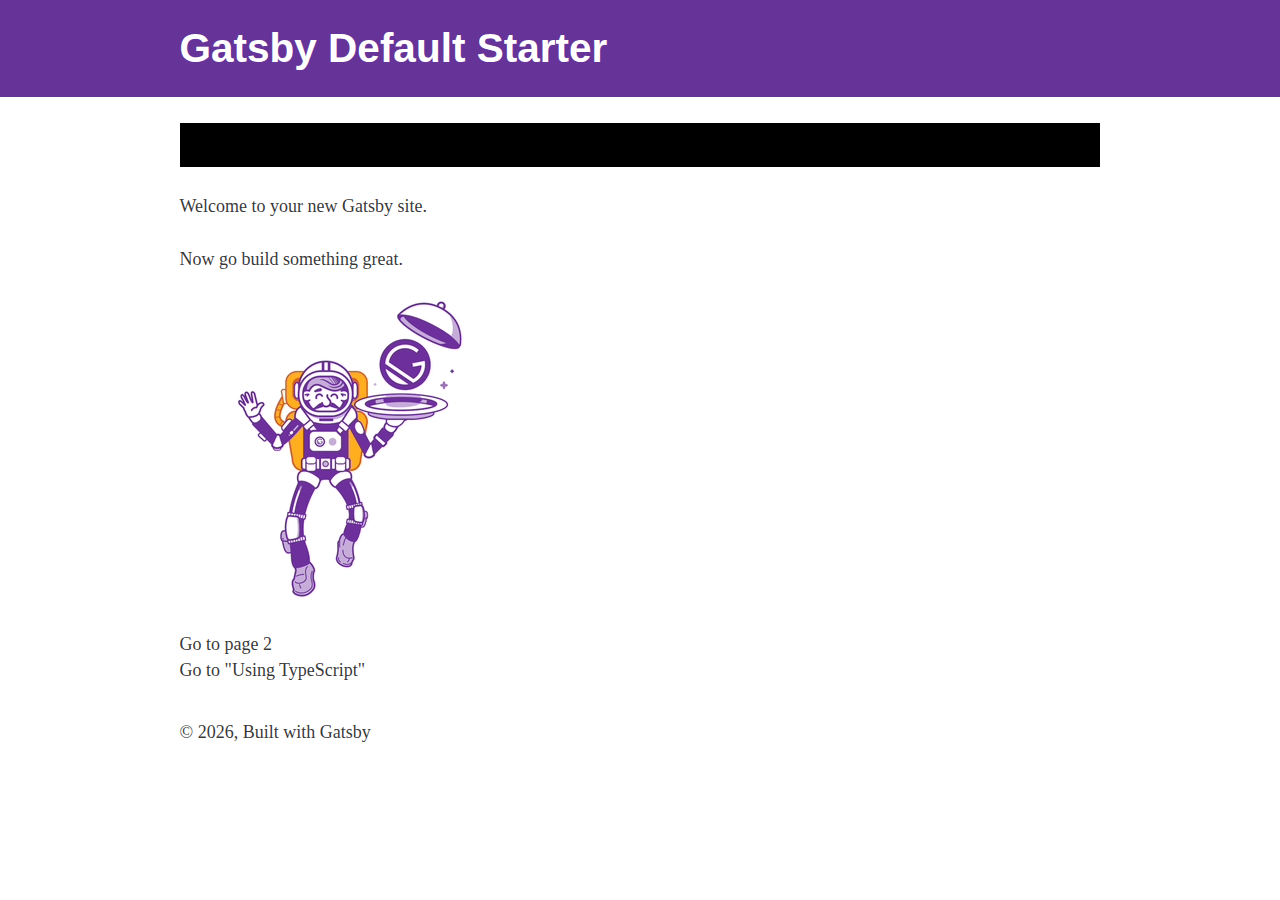
==== index.html @ efe51e48 "Updates" ====
<!DOCTYPE html><html lang="en"><head><meta charSet="utf-8"/><meta http-equiv="x-ua-compatible" content="ie=edge"/><meta name="viewport" content="width=device-width, initial-scale=1, shrink-to-fit=no"/><style data-href="/styles.e6796547de658b1536d5.css" id="gatsby-global-css">/*! tailwindcss v2.1.2 | MIT License | https://tailwindcss.com */

/*! modern-normalize v1.1.0 | MIT License | https://github.com/sindresorhus/modern-normalize */html{line-height:1.15;-moz-tab-size:4;-o-tab-size:4;tab-size:4}body{font-family:system-ui,-apple-system,Segoe UI,Roboto,Helvetica,Arial,sans-serif,Apple Color Emoji,Segoe UI Emoji}hr{color:inherit;height:0}abbr[title]{-webkit-text-decoration:underline dotted;text-decoration:underline dotted}code,kbd,pre,samp{font-family:ui-monospace,SFMono-Regular,Consolas,Liberation Mono,Menlo,monospace}table{border-color:inherit;text-indent:0}button,input,optgroup,select,textarea{font-family:inherit;font-size:100%;line-height:1.15}[type=button],button{-webkit-appearance:button}summary{display:list-item}blockquote,dd,dl,figure,h1,h2,h3,h4,h5,h6,hr,p,pre{margin:0}button{background-color:transparent;background-image:none}button:focus{outline:1px dotted;outline:5px auto -webkit-focus-ring-color}fieldset,ol,ul{margin:0}ol,ul{list-style:none;padding:0}html{font-family:ui-sans-serif,system-ui,-apple-system,BlinkMacSystemFont,Segoe UI,Roboto,Helvetica Neue,Arial,Noto Sans,sans-serif,Apple Color Emoji,Segoe UI Emoji,Segoe UI Symbol,Noto Color Emoji;line-height:1.5}body{font-family:inherit;line-height:inherit}*,:after,:before{border:0 solid #e5e7eb;box-sizing:border-box}hr{border-top-width:1px}img{border-style:solid}textarea{resize:vertical}input::-moz-placeholder,textarea::-moz-placeholder{color:#9ca3af;opacity:1}input:-ms-input-placeholder,textarea:-ms-input-placeholder{color:#9ca3af;opacity:1}input::placeholder,textarea::placeholder{color:#9ca3af;opacity:1}button{cursor:pointer}h1,h2,h3,h4,h5,h6{font-size:inherit;font-weight:inherit}a{color:inherit;text-decoration:inherit}button,input,optgroup,select,textarea{color:inherit;line-height:inherit;padding:0}code,kbd,pre,samp{font-family:ui-monospace,SFMono-Regular,Menlo,Monaco,Consolas,Liberation Mono,Courier New,monospace}audio,canvas,embed,iframe,img,object,svg,video{display:block;vertical-align:middle}img,video{height:auto;max-width:100%}.bg-black{--tw-bg-opacity:1;background-color:rgba(0,0,0,var(--tw-bg-opacity))}.table{display:table}*{--tw-shadow:0 0 transparent;--tw-ring-inset:var(--tw-empty,/*!*/ /*!*/);--tw-ring-offset-width:0px;--tw-ring-offset-color:#fff;--tw-ring-color:rgba(59,130,246,0.5);--tw-ring-offset-shadow:0 0 transparent;--tw-ring-shadow:0 0 transparent}@-webkit-keyframes spin{to{transform:rotate(1turn)}}@keyframes spin{to{transform:rotate(1turn)}}@-webkit-keyframes ping{75%,to{opacity:0;transform:scale(2)}}@keyframes ping{75%,to{opacity:0;transform:scale(2)}}@-webkit-keyframes pulse{50%{opacity:.5}}@keyframes pulse{50%{opacity:.5}}@-webkit-keyframes bounce{0%,to{-webkit-animation-timing-function:cubic-bezier(.8,0,1,1);animation-timing-function:cubic-bezier(.8,0,1,1);transform:translateY(-25%)}50%{-webkit-animation-timing-function:cubic-bezier(0,0,.2,1);animation-timing-function:cubic-bezier(0,0,.2,1);transform:none}}@keyframes bounce{0%,to{-webkit-animation-timing-function:cubic-bezier(.8,0,1,1);animation-timing-function:cubic-bezier(.8,0,1,1);transform:translateY(-25%)}50%{-webkit-animation-timing-function:cubic-bezier(0,0,.2,1);animation-timing-function:cubic-bezier(0,0,.2,1);transform:none}}html{box-sizing:border-box;font:112.5%/1.45em georgia,serif,sans-serif;overflow-y:scroll;-ms-text-size-adjust:100%;-webkit-text-size-adjust:100%}body{-webkit-font-smoothing:antialiased;-moz-osx-font-smoothing:grayscale;word-wrap:break-word;color:rgba(0,0,0,.8);font-family:georgia,serif;-ms-font-feature-settings:"kern","liga","clig","calt";font-feature-settings:"kern","liga","clig","calt";-webkit-font-kerning:normal;font-kerning:normal;font-weight:400;margin:0}article,aside,details,figcaption,figure,footer,header,main,menu,nav,section,summary{display:block}audio,canvas,progress,video{display:inline-block}audio:not([controls]){display:none;height:0}progress{vertical-align:baseline}[hidden],template{display:none}a{background-color:transparent;-webkit-text-decoration-skip:objects}a:active,a:hover{outline-width:0}abbr[title]{border-bottom:1px dotted rgba(0,0,0,.5);cursor:help;text-decoration:none}b,strong{font-weight:inherit;font-weight:bolder}dfn{font-style:italic}h1{color:inherit;font-family:-apple-system,BlinkMacSystemFont,Segoe UI,Roboto,Oxygen,Ubuntu,Cantarell,Fira Sans,Droid Sans,Helvetica Neue,sans-serif;font-size:2.25rem;font-weight:700;line-height:1.1;margin:0 0 1.45rem;padding:0;text-rendering:optimizeLegibility}mark{background-color:#ff0;color:#000}small{font-size:80%}sub,sup{font-size:75%;line-height:0;position:relative;vertical-align:baseline}sub{bottom:-.25em}sup{top:-.5em}img{border-style:none;margin:0 0 1.45rem;max-width:100%;padding:0}svg:not(:root){overflow:hidden}code,kbd,pre,samp{font-family:monospace;font-size:1em}figure{margin:0 0 1.45rem;padding:0}hr{background:rgba(0,0,0,.2);border:none;box-sizing:content-box;height:1px;margin:0 0 calc(1.45rem - 1px);overflow:visible;padding:0}button,input,optgroup,select,textarea{font:inherit;margin:0}optgroup{font-weight:700}button,input{overflow:visible}button,select{text-transform:none}[type=reset],[type=submit],button,html [type=button]{-webkit-appearance:button}[type=button]::-moz-focus-inner,[type=reset]::-moz-focus-inner,[type=submit]::-moz-focus-inner,button::-moz-focus-inner{border-style:none;padding:0}[type=button]:-moz-focusring,[type=reset]:-moz-focusring,[type=submit]:-moz-focusring,button:-moz-focusring{outline:1px dotted ButtonText}fieldset{border:1px solid silver;margin:0 0 1.45rem;padding:0}legend{box-sizing:border-box;color:inherit;display:table;max-width:100%;padding:0;white-space:normal}textarea{overflow:auto}[type=checkbox],[type=radio]{box-sizing:border-box;padding:0}[type=number]::-webkit-inner-spin-button,[type=number]::-webkit-outer-spin-button{height:auto}[type=search]{-webkit-appearance:textfield;outline-offset:-2px}[type=search]::-webkit-search-cancel-button,[type=search]::-webkit-search-decoration{-webkit-appearance:none}::-webkit-input-placeholder{color:inherit;opacity:.54}::-webkit-file-upload-button{-webkit-appearance:button;font:inherit}*,:after,:before{box-sizing:inherit}h2{font-size:1.62671rem}h2,h3{color:inherit;font-family:-apple-system,BlinkMacSystemFont,Segoe UI,Roboto,Oxygen,Ubuntu,Cantarell,Fira Sans,Droid Sans,Helvetica Neue,sans-serif;font-weight:700;line-height:1.1;margin:0 0 1.45rem;padding:0;text-rendering:optimizeLegibility}h3{font-size:1.38316rem}h4{font-size:1rem}h4,h5{color:inherit;font-family:-apple-system,BlinkMacSystemFont,Segoe UI,Roboto,Oxygen,Ubuntu,Cantarell,Fira Sans,Droid Sans,Helvetica Neue,sans-serif;font-weight:700;line-height:1.1;margin:0 0 1.45rem;padding:0;text-rendering:optimizeLegibility}h5{font-size:.85028rem}h6{color:inherit;font-family:-apple-system,BlinkMacSystemFont,Segoe UI,Roboto,Oxygen,Ubuntu,Cantarell,Fira Sans,Droid Sans,Helvetica Neue,sans-serif;font-size:.78405rem;font-weight:700;line-height:1.1;text-rendering:optimizeLegibility}h6,hgroup{margin:0 0 1.45rem;padding:0}ol,ul{list-style-image:none;list-style-position:outside;margin:0 0 1.45rem 1.45rem;padding:0}dd,dl,p{padding:0}dd,dl,p,pre{margin:0 0 1.45rem}pre{word-wrap:normal;background:rgba(0,0,0,.04);border-radius:3px;font-size:.85rem;line-height:1.42;overflow:auto;padding:1.45rem}table{border-collapse:collapse;font-size:1rem;line-height:1.45rem;margin:0 0 1.45rem;padding:0;width:100%}blockquote{margin:0 1.45rem 1.45rem;padding:0}address,form,iframe,noscript{margin:0 0 1.45rem;padding:0}b,dt,strong,th{font-weight:700}li{margin-bottom:.725rem}ol li,ul li{padding-left:0}li>ol,li>ul{margin-bottom:.725rem;margin-left:1.45rem;margin-top:.725rem}blockquote :last-child,li :last-child,p :last-child{margin-bottom:0}li>p{margin-bottom:.725rem}code,kbd,samp{font-size:.85rem;line-height:1.45rem}abbr,acronym{border-bottom:1px dotted rgba(0,0,0,.5);cursor:help}td,th,thead{text-align:left}td,th{border-bottom:1px solid rgba(0,0,0,.12);font-feature-settings:"tnum";-moz-font-feature-settings:"tnum";-ms-font-feature-settings:"tnum";-webkit-font-feature-settings:"tnum";padding:.725rem .96667rem calc(.725rem - 1px)}td:first-child,th:first-child{padding-left:0}td:last-child,th:last-child{padding-right:0}code,tt{background-color:rgba(0,0,0,.04);border-radius:3px;font-family:SFMono-Regular,Consolas,Roboto Mono,Droid Sans Mono,Liberation Mono,Menlo,Courier,monospace;padding:.2em 0}pre code{background:none;line-height:1.42}code:after,code:before,tt:after,tt:before{content:" ";letter-spacing:-.2em}pre code:after,pre code:before,pre tt:after,pre tt:before{content:""}@media only screen and (max-width:480px){html{font-size:100%}}</style><meta name="generator" content="Gatsby 3.5.0"/><title data-react-helmet="true">Home | Gatsby Default Starter</title><meta data-react-helmet="true" name="description" content="Kick off your next, great Gatsby project with this default starter. This barebones starter ships with the main Gatsby configuration files you might need."/><meta data-react-helmet="true" property="og:title" content="Home"/><meta data-react-helmet="true" property="og:description" content="Kick off your next, great Gatsby project with this default starter. This barebones starter ships with the main Gatsby configuration files you might need."/><meta data-react-helmet="true" property="og:type" content="website"/><meta data-react-helmet="true" name="twitter:card" content="summary"/><meta data-react-helmet="true" name="twitter:creator" content="@gatsbyjs"/><meta data-react-helmet="true" name="twitter:title" content="Home"/><meta data-react-helmet="true" name="twitter:description" content="Kick off your next, great Gatsby project with this default starter. This barebones starter ships with the main Gatsby configuration files you might need."/><style>.gatsby-image-wrapper{position:relative;overflow:hidden}.gatsby-image-wrapper img{bottom:0;height:100%;left:0;margin:0;max-width:none;padding:0;position:absolute;right:0;top:0;width:100%;object-fit:cover}.gatsby-image-wrapper [data-main-image]{opacity:0;transform:translateZ(0);transition:opacity .25s linear;will-change:opacity}.gatsby-image-wrapper-constrained{display:inline-block}</style><noscript><style>.gatsby-image-wrapper noscript [data-main-image]{opacity:1!important}.gatsby-image-wrapper [data-placeholder-image]{opacity:0!important}</style></noscript><script type="module">const e="undefined"!=typeof HTMLImageElement&&"loading"in HTMLImageElement.prototype;e&&document.body.addEventListener("load",(function(e){if(void 0===e.target.dataset.mainImage)return;if(void 0===e.target.dataset.gatsbyImageSsr)return;const t=e.target;let a=null,n=t;for(;null===a&&n;)void 0!==n.parentNode.dataset.gatsbyImageWrapper&&(a=n.parentNode),n=n.parentNode;const o=a.querySelector("[data-placeholder-image]"),r=new Image;r.src=t.currentSrc,r.decode().catch((()=>{})).then((()=>{t.style.opacity=1,o&&(o.style.opacity=0,o.style.transition="opacity 500ms linear")}))}),!0);</script><link rel="icon" href="/favicon-32x32.png?v=4a9773549091c227cd2eb82ccd9c5e3a" type="image/png"/><link rel="manifest" href="/manifest.webmanifest" crossorigin="anonymous"/><meta name="theme-color" content="#663399"/><link rel="apple-touch-icon" sizes="48x48" href="/icons/icon-48x48.png?v=4a9773549091c227cd2eb82ccd9c5e3a"/><link rel="apple-touch-icon" sizes="72x72" href="/icons/icon-72x72.png?v=4a9773549091c227cd2eb82ccd9c5e3a"/><link rel="apple-touch-icon" sizes="96x96" href="/icons/icon-96x96.png?v=4a9773549091c227cd2eb82ccd9c5e3a"/><link rel="apple-touch-icon" sizes="144x144" href="/icons/icon-144x144.png?v=4a9773549091c227cd2eb82ccd9c5e3a"/><link rel="apple-touch-icon" sizes="192x192" href="/icons/icon-192x192.png?v=4a9773549091c227cd2eb82ccd9c5e3a"/><link rel="apple-touch-icon" sizes="256x256" href="/icons/icon-256x256.png?v=4a9773549091c227cd2eb82ccd9c5e3a"/><link rel="apple-touch-icon" sizes="384x384" href="/icons/icon-384x384.png?v=4a9773549091c227cd2eb82ccd9c5e3a"/><link rel="apple-touch-icon" sizes="512x512" href="/icons/icon-512x512.png?v=4a9773549091c227cd2eb82ccd9c5e3a"/><link as="script" rel="preload" href="/webpack-runtime-3db71f5121a4b48be64f.js"/><link as="script" rel="preload" href="/framework-89ddeb149991009fa125.js"/><link as="script" rel="preload" href="/app-e771a9f2dc80ef552f04.js"/><link as="script" rel="preload" href="/commons-4a618a8fb50b4861a7f2.js"/><link as="script" rel="preload" href="/component---src-pages-index-js-fd1863fa2366de892032.js"/><link as="fetch" rel="preload" href="/page-data/index/page-data.json" crossorigin="anonymous"/><link as="fetch" rel="preload" href="/page-data/sq/d/3649515864.json" crossorigin="anonymous"/><link as="fetch" rel="preload" href="/page-data/sq/d/63159454.json" crossorigin="anonymous"/><link as="fetch" rel="preload" href="/page-data/app-data.json" crossorigin="anonymous"/></head><body><div id="___gatsby"><div style="outline:none" tabindex="-1" id="gatsby-focus-wrapper"><header style="background:rebeccapurple;margin-bottom:1.45rem"><div style="margin:0 auto;max-width:960px;padding:1.45rem 1.0875rem"><h1 style="margin:0"><a aria-current="page" style="color:white;text-decoration:none" class="" href="/">Gatsby Default Starter</a></h1></div></header><div style="margin:0 auto;max-width:960px;padding:0 1.0875rem 1.45rem"><main><h1 class="bg-black">Hi people</h1><p>Welcome to your new Gatsby site.</p><p>Now go build something great.</p><div data-gatsby-image-wrapper="" style="margin-bottom:1.45rem" class="gatsby-image-wrapper gatsby-image-wrapper-constrained"><div style="max-width:300px;display:block"><img alt="" role="presentation" aria-hidden="true" src="data:image/svg+xml;charset=utf-8,%3Csvg height=&#x27;300&#x27; width=&#x27;300&#x27; xmlns=&#x27;http://www.w3.org/2000/svg&#x27; version=&#x27;1.1&#x27;%3E%3C/svg%3E" style="max-width:100%;display:block;position:static"/></div><div aria-hidden="true" data-placeholder-image="" style="opacity:1;transition:opacity 500ms linear;background-color:#f8f8f8;position:absolute;top:0;left:0;bottom:0;right:0"></div><picture><source type="image/avif" data-srcset="/static/6d91c86c0fde632ba4cd01062fd9ccfa/26941/gatsby-astronaut.avif 75w,/static/6d91c86c0fde632ba4cd01062fd9ccfa/95309/gatsby-astronaut.avif 150w,/static/6d91c86c0fde632ba4cd01062fd9ccfa/288e4/gatsby-astronaut.avif 300w,/static/6d91c86c0fde632ba4cd01062fd9ccfa/f5860/gatsby-astronaut.avif 600w" sizes="(min-width: 300px) 300px, 100vw"/><source type="image/webp" data-srcset="/static/6d91c86c0fde632ba4cd01062fd9ccfa/a18cc/gatsby-astronaut.webp 75w,/static/6d91c86c0fde632ba4cd01062fd9ccfa/7ddcc/gatsby-astronaut.webp 150w,/static/6d91c86c0fde632ba4cd01062fd9ccfa/dd79f/gatsby-astronaut.webp 300w,/static/6d91c86c0fde632ba4cd01062fd9ccfa/11f71/gatsby-astronaut.webp 600w" sizes="(min-width: 300px) 300px, 100vw"/><img data-gatsby-image-ssr="" data-main-image="" style="opacity:0" sizes="(min-width: 300px) 300px, 100vw" decoding="async" loading="lazy" data-src="/static/6d91c86c0fde632ba4cd01062fd9ccfa/c0d5f/gatsby-astronaut.png" data-srcset="/static/6d91c86c0fde632ba4cd01062fd9ccfa/1096c/gatsby-astronaut.png 75w,/static/6d91c86c0fde632ba4cd01062fd9ccfa/01986/gatsby-astronaut.png 150w,/static/6d91c86c0fde632ba4cd01062fd9ccfa/c0d5f/gatsby-astronaut.png 300w,/static/6d91c86c0fde632ba4cd01062fd9ccfa/b5463/gatsby-astronaut.png 600w" alt="A Gatsby astronaut"/></picture><noscript><picture><source type="image/avif" srcSet="/static/6d91c86c0fde632ba4cd01062fd9ccfa/26941/gatsby-astronaut.avif 75w,/static/6d91c86c0fde632ba4cd01062fd9ccfa/95309/gatsby-astronaut.avif 150w,/static/6d91c86c0fde632ba4cd01062fd9ccfa/288e4/gatsby-astronaut.avif 300w,/static/6d91c86c0fde632ba4cd01062fd9ccfa/f5860/gatsby-astronaut.avif 600w" sizes="(min-width: 300px) 300px, 100vw"/><source type="image/webp" srcSet="/static/6d91c86c0fde632ba4cd01062fd9ccfa/a18cc/gatsby-astronaut.webp 75w,/static/6d91c86c0fde632ba4cd01062fd9ccfa/7ddcc/gatsby-astronaut.webp 150w,/static/6d91c86c0fde632ba4cd01062fd9ccfa/dd79f/gatsby-astronaut.webp 300w,/static/6d91c86c0fde632ba4cd01062fd9ccfa/11f71/gatsby-astronaut.webp 600w" sizes="(min-width: 300px) 300px, 100vw"/><img data-gatsby-image-ssr="" data-main-image="" style="opacity:0" sizes="(min-width: 300px) 300px, 100vw" decoding="async" loading="lazy" src="/static/6d91c86c0fde632ba4cd01062fd9ccfa/c0d5f/gatsby-astronaut.png" srcSet="/static/6d91c86c0fde632ba4cd01062fd9ccfa/1096c/gatsby-astronaut.png 75w,/static/6d91c86c0fde632ba4cd01062fd9ccfa/01986/gatsby-astronaut.png 150w,/static/6d91c86c0fde632ba4cd01062fd9ccfa/c0d5f/gatsby-astronaut.png 300w,/static/6d91c86c0fde632ba4cd01062fd9ccfa/b5463/gatsby-astronaut.png 600w" alt="A Gatsby astronaut"/></picture></noscript><script type="module">const t="undefined"!=typeof HTMLImageElement&&"loading"in HTMLImageElement.prototype;if(t){const t=document.querySelectorAll("img[data-main-image]");for(let e of t){e.dataset.src&&(e.setAttribute("src",e.dataset.src),e.removeAttribute("data-src")),e.dataset.srcset&&(e.setAttribute("srcset",e.dataset.srcset),e.removeAttribute("data-srcset"));const t=e.parentNode.querySelectorAll("source[data-srcset]");for(let e of t)e.setAttribute("srcset",e.dataset.srcset),e.removeAttribute("data-srcset");e.complete&&(e.style.opacity=1)}}</script></div><p><a href="/page-2/">Go to page 2</a> <br/><a href="/using-typescript/">Go to &quot;Using TypeScript&quot;</a></p></main><footer style="margin-top:2rem">© <!-- -->2021<!-- -->, Built with<!-- --> <a href="https://www.gatsbyjs.com">Gatsby</a></footer></div></div><div id="gatsby-announcer" style="position:absolute;top:0;width:1px;height:1px;padding:0;overflow:hidden;clip:rect(0, 0, 0, 0);white-space:nowrap;border:0" aria-live="assertive" aria-atomic="true"></div></div><script id="gatsby-script-loader">/*<![CDATA[*/window.pagePath="/";/*]]>*/</script><script id="gatsby-chunk-mapping">/*<![CDATA[*/window.___chunkMapping={"polyfill":["/polyfill-72b219bae196683411be.js"],"app":["/app-e771a9f2dc80ef552f04.js"],"component---src-pages-404-js":["/component---src-pages-404-js-614c237d7296d0d174a8.js"],"component---src-pages-index-js":["/component---src-pages-index-js-fd1863fa2366de892032.js"],"component---src-pages-page-2-js":["/component---src-pages-page-2-js-cc474c12301b61c144f1.js"],"component---src-pages-using-typescript-tsx":["/component---src-pages-using-typescript-tsx-127fa5e1e20f779b80d7.js"]};/*]]>*/</script><script src="/polyfill-72b219bae196683411be.js" nomodule=""></script><script src="/component---src-pages-index-js-fd1863fa2366de892032.js" async=""></script><script src="/commons-4a618a8fb50b4861a7f2.js" async=""></script><script src="/app-e771a9f2dc80ef552f04.js" async=""></script><script src="/framework-89ddeb149991009fa125.js" async=""></script><script src="/webpack-runtime-3db71f5121a4b48be64f.js" async=""></script></body></html>
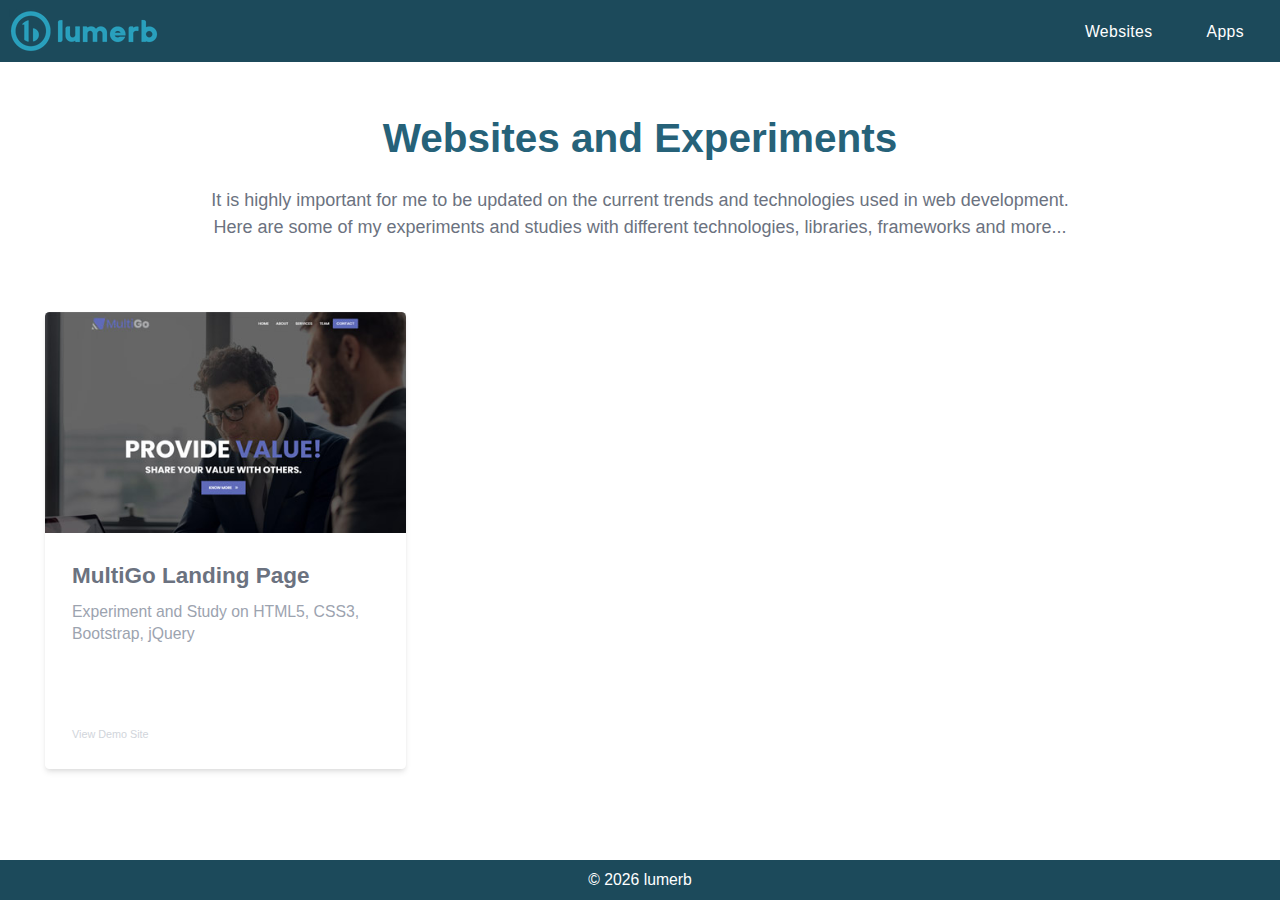
==== commit 91046d98: "Updates" ====
--- a/index.html
+++ b/index.html
@@ -1,3 +1,12 @@
-<!DOCTYPE html><html lang="en"><head><meta charSet="utf-8"/><meta http-equiv="x-ua-compatible" content="ie=edge"/><meta name="viewport" content="width=device-width, initial-scale=1, shrink-to-fit=no"/><style data-href="/styles.e6796547de658b1536d5.css" id="gatsby-global-css">/*! tailwindcss v2.1.2 | MIT License | https://tailwindcss.com */
+<!DOCTYPE html><html lang="en"><head><meta charSet="utf-8"/><meta http-equiv="x-ua-compatible" content="ie=edge"/><meta name="viewport" content="width=device-width, initial-scale=1, shrink-to-fit=no"/><style data-href="/styles.4048d8a9b6b2feb9f79f.css" id="gatsby-global-css">@charset "UTF-8";
 
-/*! modern-normalize v1.1.0 | MIT License | https://github.com/sindresorhus/modern-normalize */html{line-height:1.15;-moz-tab-size:4;-o-tab-size:4;tab-size:4}body{font-family:system-ui,-apple-system,Segoe UI,Roboto,Helvetica,Arial,sans-serif,Apple Color Emoji,Segoe UI Emoji}hr{color:inherit;height:0}abbr[title]{-webkit-text-decoration:underline dotted;text-decoration:underline dotted}code,kbd,pre,samp{font-family:ui-monospace,SFMono-Regular,Consolas,Liberation Mono,Menlo,monospace}table{border-color:inherit;text-indent:0}button,input,optgroup,select,textarea{font-family:inherit;font-size:100%;line-height:1.15}[type=button],button{-webkit-appearance:button}summary{display:list-item}blockquote,dd,dl,figure,h1,h2,h3,h4,h5,h6,hr,p,pre{margin:0}button{background-color:transparent;background-image:none}button:focus{outline:1px dotted;outline:5px auto -webkit-focus-ring-color}fieldset,ol,ul{margin:0}ol,ul{list-style:none;padding:0}html{font-family:ui-sans-serif,system-ui,-apple-system,BlinkMacSystemFont,Segoe UI,Roboto,Helvetica Neue,Arial,Noto Sans,sans-serif,Apple Color Emoji,Segoe UI Emoji,Segoe UI Symbol,Noto Color Emoji;line-height:1.5}body{font-family:inherit;line-height:inherit}*,:after,:before{border:0 solid #e5e7eb;box-sizing:border-box}hr{border-top-width:1px}img{border-style:solid}textarea{resize:vertical}input::-moz-placeholder,textarea::-moz-placeholder{color:#9ca3af;opacity:1}input:-ms-input-placeholder,textarea:-ms-input-placeholder{color:#9ca3af;opacity:1}input::placeholder,textarea::placeholder{color:#9ca3af;opacity:1}button{cursor:pointer}h1,h2,h3,h4,h5,h6{font-size:inherit;font-weight:inherit}a{color:inherit;text-decoration:inherit}button,input,optgroup,select,textarea{color:inherit;line-height:inherit;padding:0}code,kbd,pre,samp{font-family:ui-monospace,SFMono-Regular,Menlo,Monaco,Consolas,Liberation Mono,Courier New,monospace}audio,canvas,embed,iframe,img,object,svg,video{display:block;vertical-align:middle}img,video{height:auto;max-width:100%}.bg-black{--tw-bg-opacity:1;background-color:rgba(0,0,0,var(--tw-bg-opacity))}.table{display:table}*{--tw-shadow:0 0 transparent;--tw-ring-inset:var(--tw-empty,/*!*/ /*!*/);--tw-ring-offset-width:0px;--tw-ring-offset-color:#fff;--tw-ring-color:rgba(59,130,246,0.5);--tw-ring-offset-shadow:0 0 transparent;--tw-ring-shadow:0 0 transparent}@-webkit-keyframes spin{to{transform:rotate(1turn)}}@keyframes spin{to{transform:rotate(1turn)}}@-webkit-keyframes ping{75%,to{opacity:0;transform:scale(2)}}@keyframes ping{75%,to{opacity:0;transform:scale(2)}}@-webkit-keyframes pulse{50%{opacity:.5}}@keyframes pulse{50%{opacity:.5}}@-webkit-keyframes bounce{0%,to{-webkit-animation-timing-function:cubic-bezier(.8,0,1,1);animation-timing-function:cubic-bezier(.8,0,1,1);transform:translateY(-25%)}50%{-webkit-animation-timing-function:cubic-bezier(0,0,.2,1);animation-timing-function:cubic-bezier(0,0,.2,1);transform:none}}@keyframes bounce{0%,to{-webkit-animation-timing-function:cubic-bezier(.8,0,1,1);animation-timing-function:cubic-bezier(.8,0,1,1);transform:translateY(-25%)}50%{-webkit-animation-timing-function:cubic-bezier(0,0,.2,1);animation-timing-function:cubic-bezier(0,0,.2,1);transform:none}}html{box-sizing:border-box;font:112.5%/1.45em georgia,serif,sans-serif;overflow-y:scroll;-ms-text-size-adjust:100%;-webkit-text-size-adjust:100%}body{-webkit-font-smoothing:antialiased;-moz-osx-font-smoothing:grayscale;word-wrap:break-word;color:rgba(0,0,0,.8);font-family:georgia,serif;-ms-font-feature-settings:"kern","liga","clig","calt";font-feature-settings:"kern","liga","clig","calt";-webkit-font-kerning:normal;font-kerning:normal;font-weight:400;margin:0}article,aside,details,figcaption,figure,footer,header,main,menu,nav,section,summary{display:block}audio,canvas,progress,video{display:inline-block}audio:not([controls]){display:none;height:0}progress{vertical-align:baseline}[hidden],template{display:none}a{background-color:transparent;-webkit-text-decoration-skip:objects}a:active,a:hover{outline-width:0}abbr[title]{border-bottom:1px dotted rgba(0,0,0,.5);cursor:help;text-decoration:none}b,strong{font-weight:inherit;font-weight:bolder}dfn{font-style:italic}h1{color:inherit;font-family:-apple-system,BlinkMacSystemFont,Segoe UI,Roboto,Oxygen,Ubuntu,Cantarell,Fira Sans,Droid Sans,Helvetica Neue,sans-serif;font-size:2.25rem;font-weight:700;line-height:1.1;margin:0 0 1.45rem;padding:0;text-rendering:optimizeLegibility}mark{background-color:#ff0;color:#000}small{font-size:80%}sub,sup{font-size:75%;line-height:0;position:relative;vertical-align:baseline}sub{bottom:-.25em}sup{top:-.5em}img{border-style:none;margin:0 0 1.45rem;max-width:100%;padding:0}svg:not(:root){overflow:hidden}code,kbd,pre,samp{font-family:monospace;font-size:1em}figure{margin:0 0 1.45rem;padding:0}hr{background:rgba(0,0,0,.2);border:none;box-sizing:content-box;height:1px;margin:0 0 calc(1.45rem - 1px);overflow:visible;padding:0}button,input,optgroup,select,textarea{font:inherit;margin:0}optgroup{font-weight:700}button,input{overflow:visible}button,select{text-transform:none}[type=reset],[type=submit],button,html [type=button]{-webkit-appearance:button}[type=button]::-moz-focus-inner,[type=reset]::-moz-focus-inner,[type=submit]::-moz-focus-inner,button::-moz-focus-inner{border-style:none;padding:0}[type=button]:-moz-focusring,[type=reset]:-moz-focusring,[type=submit]:-moz-focusring,button:-moz-focusring{outline:1px dotted ButtonText}fieldset{border:1px solid silver;margin:0 0 1.45rem;padding:0}legend{box-sizing:border-box;color:inherit;display:table;max-width:100%;padding:0;white-space:normal}textarea{overflow:auto}[type=checkbox],[type=radio]{box-sizing:border-box;padding:0}[type=number]::-webkit-inner-spin-button,[type=number]::-webkit-outer-spin-button{height:auto}[type=search]{-webkit-appearance:textfield;outline-offset:-2px}[type=search]::-webkit-search-cancel-button,[type=search]::-webkit-search-decoration{-webkit-appearance:none}::-webkit-input-placeholder{color:inherit;opacity:.54}::-webkit-file-upload-button{-webkit-appearance:button;font:inherit}*,:after,:before{box-sizing:inherit}h2{font-size:1.62671rem}h2,h3{color:inherit;font-family:-apple-system,BlinkMacSystemFont,Segoe UI,Roboto,Oxygen,Ubuntu,Cantarell,Fira Sans,Droid Sans,Helvetica Neue,sans-serif;font-weight:700;line-height:1.1;margin:0 0 1.45rem;padding:0;text-rendering:optimizeLegibility}h3{font-size:1.38316rem}h4{font-size:1rem}h4,h5{color:inherit;font-family:-apple-system,BlinkMacSystemFont,Segoe UI,Roboto,Oxygen,Ubuntu,Cantarell,Fira Sans,Droid Sans,Helvetica Neue,sans-serif;font-weight:700;line-height:1.1;margin:0 0 1.45rem;padding:0;text-rendering:optimizeLegibility}h5{font-size:.85028rem}h6{color:inherit;font-family:-apple-system,BlinkMacSystemFont,Segoe UI,Roboto,Oxygen,Ubuntu,Cantarell,Fira Sans,Droid Sans,Helvetica Neue,sans-serif;font-size:.78405rem;font-weight:700;line-height:1.1;text-rendering:optimizeLegibility}h6,hgroup{margin:0 0 1.45rem;padding:0}ol,ul{list-style-image:none;list-style-position:outside;margin:0 0 1.45rem 1.45rem;padding:0}dd,dl,p{padding:0}dd,dl,p,pre{margin:0 0 1.45rem}pre{word-wrap:normal;background:rgba(0,0,0,.04);border-radius:3px;font-size:.85rem;line-height:1.42;overflow:auto;padding:1.45rem}table{border-collapse:collapse;font-size:1rem;line-height:1.45rem;margin:0 0 1.45rem;padding:0;width:100%}blockquote{margin:0 1.45rem 1.45rem;padding:0}address,form,iframe,noscript{margin:0 0 1.45rem;padding:0}b,dt,strong,th{font-weight:700}li{margin-bottom:.725rem}ol li,ul li{padding-left:0}li>ol,li>ul{margin-bottom:.725rem;margin-left:1.45rem;margin-top:.725rem}blockquote :last-child,li :last-child,p :last-child{margin-bottom:0}li>p{margin-bottom:.725rem}code,kbd,samp{font-size:.85rem;line-height:1.45rem}abbr,acronym{border-bottom:1px dotted rgba(0,0,0,.5);cursor:help}td,th,thead{text-align:left}td,th{border-bottom:1px solid rgba(0,0,0,.12);font-feature-settings:"tnum";-moz-font-feature-settings:"tnum";-ms-font-feature-settings:"tnum";-webkit-font-feature-settings:"tnum";padding:.725rem .96667rem calc(.725rem - 1px)}td:first-child,th:first-child{padding-left:0}td:last-child,th:last-child{padding-right:0}code,tt{background-color:rgba(0,0,0,.04);border-radius:3px;font-family:SFMono-Regular,Consolas,Roboto Mono,Droid Sans Mono,Liberation Mono,Menlo,Courier,monospace;padding:.2em 0}pre code{background:none;line-height:1.42}code:after,code:before,tt:after,tt:before{content:" ";letter-spacing:-.2em}pre code:after,pre code:before,pre tt:after,pre tt:before{content:""}@media only screen and (max-width:480px){html{font-size:100%}}</style><meta name="generator" content="Gatsby 3.5.0"/><title data-react-helmet="true">Home | Gatsby Default Starter</title><meta data-react-helmet="true" name="description" content="Kick off your next, great Gatsby project with this default starter. This barebones starter ships with the main Gatsby configuration files you might need."/><meta data-react-helmet="true" property="og:title" content="Home"/><meta data-react-helmet="true" property="og:description" content="Kick off your next, great Gatsby project with this default starter. This barebones starter ships with the main Gatsby configuration files you might need."/><meta data-react-helmet="true" property="og:type" content="website"/><meta data-react-helmet="true" name="twitter:card" content="summary"/><meta data-react-helmet="true" name="twitter:creator" content="@gatsbyjs"/><meta data-react-helmet="true" name="twitter:title" content="Home"/><meta data-react-helmet="true" name="twitter:description" content="Kick off your next, great Gatsby project with this default starter. This barebones starter ships with the main Gatsby configuration files you might need."/><style>.gatsby-image-wrapper{position:relative;overflow:hidden}.gatsby-image-wrapper img{bottom:0;height:100%;left:0;margin:0;max-width:none;padding:0;position:absolute;right:0;top:0;width:100%;object-fit:cover}.gatsby-image-wrapper [data-main-image]{opacity:0;transform:translateZ(0);transition:opacity .25s linear;will-change:opacity}.gatsby-image-wrapper-constrained{display:inline-block}</style><noscript><style>.gatsby-image-wrapper noscript [data-main-image]{opacity:1!important}.gatsby-image-wrapper [data-placeholder-image]{opacity:0!important}</style></noscript><script type="module">const e="undefined"!=typeof HTMLImageElement&&"loading"in HTMLImageElement.prototype;e&&document.body.addEventListener("load",(function(e){if(void 0===e.target.dataset.mainImage)return;if(void 0===e.target.dataset.gatsbyImageSsr)return;const t=e.target;let a=null,n=t;for(;null===a&&n;)void 0!==n.parentNode.dataset.gatsbyImageWrapper&&(a=n.parentNode),n=n.parentNode;const o=a.querySelector("[data-placeholder-image]"),r=new Image;r.src=t.currentSrc,r.decode().catch((()=>{})).then((()=>{t.style.opacity=1,o&&(o.style.opacity=0,o.style.transition="opacity 500ms linear")}))}),!0);</script><link rel="icon" href="/favicon-32x32.png?v=4a9773549091c227cd2eb82ccd9c5e3a" type="image/png"/><link rel="manifest" href="/manifest.webmanifest" crossorigin="anonymous"/><meta name="theme-color" content="#663399"/><link rel="apple-touch-icon" sizes="48x48" href="/icons/icon-48x48.png?v=4a9773549091c227cd2eb82ccd9c5e3a"/><link rel="apple-touch-icon" sizes="72x72" href="/icons/icon-72x72.png?v=4a9773549091c227cd2eb82ccd9c5e3a"/><link rel="apple-touch-icon" sizes="96x96" href="/icons/icon-96x96.png?v=4a9773549091c227cd2eb82ccd9c5e3a"/><link rel="apple-touch-icon" sizes="144x144" href="/icons/icon-144x144.png?v=4a9773549091c227cd2eb82ccd9c5e3a"/><link rel="apple-touch-icon" sizes="192x192" href="/icons/icon-192x192.png?v=4a9773549091c227cd2eb82ccd9c5e3a"/><link rel="apple-touch-icon" sizes="256x256" href="/icons/icon-256x256.png?v=4a9773549091c227cd2eb82ccd9c5e3a"/><link rel="apple-touch-icon" sizes="384x384" href="/icons/icon-384x384.png?v=4a9773549091c227cd2eb82ccd9c5e3a"/><link rel="apple-touch-icon" sizes="512x512" href="/icons/icon-512x512.png?v=4a9773549091c227cd2eb82ccd9c5e3a"/><link as="script" rel="preload" href="/webpack-runtime-3db71f5121a4b48be64f.js"/><link as="script" rel="preload" href="/framework-89ddeb149991009fa125.js"/><link as="script" rel="preload" href="/app-e771a9f2dc80ef552f04.js"/><link as="script" rel="preload" href="/commons-4a618a8fb50b4861a7f2.js"/><link as="script" rel="preload" href="/component---src-pages-index-js-fd1863fa2366de892032.js"/><link as="fetch" rel="preload" href="/page-data/index/page-data.json" crossorigin="anonymous"/><link as="fetch" rel="preload" href="/page-data/sq/d/3649515864.json" crossorigin="anonymous"/><link as="fetch" rel="preload" href="/page-data/sq/d/63159454.json" crossorigin="anonymous"/><link as="fetch" rel="preload" href="/page-data/app-data.json" crossorigin="anonymous"/></head><body><div id="___gatsby"><div style="outline:none" tabindex="-1" id="gatsby-focus-wrapper"><header style="background:rebeccapurple;margin-bottom:1.45rem"><div style="margin:0 auto;max-width:960px;padding:1.45rem 1.0875rem"><h1 style="margin:0"><a aria-current="page" style="color:white;text-decoration:none" class="" href="/">Gatsby Default Starter</a></h1></div></header><div style="margin:0 auto;max-width:960px;padding:0 1.0875rem 1.45rem"><main><h1 class="bg-black">Hi people</h1><p>Welcome to your new Gatsby site.</p><p>Now go build something great.</p><div data-gatsby-image-wrapper="" style="margin-bottom:1.45rem" class="gatsby-image-wrapper gatsby-image-wrapper-constrained"><div style="max-width:300px;display:block"><img alt="" role="presentation" aria-hidden="true" src="data:image/svg+xml;charset=utf-8,%3Csvg height=&#x27;300&#x27; width=&#x27;300&#x27; xmlns=&#x27;http://www.w3.org/2000/svg&#x27; version=&#x27;1.1&#x27;%3E%3C/svg%3E" style="max-width:100%;display:block;position:static"/></div><div aria-hidden="true" data-placeholder-image="" style="opacity:1;transition:opacity 500ms linear;background-color:#f8f8f8;position:absolute;top:0;left:0;bottom:0;right:0"></div><picture><source type="image/avif" data-srcset="/static/6d91c86c0fde632ba4cd01062fd9ccfa/26941/gatsby-astronaut.avif 75w,/static/6d91c86c0fde632ba4cd01062fd9ccfa/95309/gatsby-astronaut.avif 150w,/static/6d91c86c0fde632ba4cd01062fd9ccfa/288e4/gatsby-astronaut.avif 300w,/static/6d91c86c0fde632ba4cd01062fd9ccfa/f5860/gatsby-astronaut.avif 600w" sizes="(min-width: 300px) 300px, 100vw"/><source type="image/webp" data-srcset="/static/6d91c86c0fde632ba4cd01062fd9ccfa/a18cc/gatsby-astronaut.webp 75w,/static/6d91c86c0fde632ba4cd01062fd9ccfa/7ddcc/gatsby-astronaut.webp 150w,/static/6d91c86c0fde632ba4cd01062fd9ccfa/dd79f/gatsby-astronaut.webp 300w,/static/6d91c86c0fde632ba4cd01062fd9ccfa/11f71/gatsby-astronaut.webp 600w" sizes="(min-width: 300px) 300px, 100vw"/><img data-gatsby-image-ssr="" data-main-image="" style="opacity:0" sizes="(min-width: 300px) 300px, 100vw" decoding="async" loading="lazy" data-src="/static/6d91c86c0fde632ba4cd01062fd9ccfa/c0d5f/gatsby-astronaut.png" data-srcset="/static/6d91c86c0fde632ba4cd01062fd9ccfa/1096c/gatsby-astronaut.png 75w,/static/6d91c86c0fde632ba4cd01062fd9ccfa/01986/gatsby-astronaut.png 150w,/static/6d91c86c0fde632ba4cd01062fd9ccfa/c0d5f/gatsby-astronaut.png 300w,/static/6d91c86c0fde632ba4cd01062fd9ccfa/b5463/gatsby-astronaut.png 600w" alt="A Gatsby astronaut"/></picture><noscript><picture><source type="image/avif" srcSet="/static/6d91c86c0fde632ba4cd01062fd9ccfa/26941/gatsby-astronaut.avif 75w,/static/6d91c86c0fde632ba4cd01062fd9ccfa/95309/gatsby-astronaut.avif 150w,/static/6d91c86c0fde632ba4cd01062fd9ccfa/288e4/gatsby-astronaut.avif 300w,/static/6d91c86c0fde632ba4cd01062fd9ccfa/f5860/gatsby-astronaut.avif 600w" sizes="(min-width: 300px) 300px, 100vw"/><source type="image/webp" srcSet="/static/6d91c86c0fde632ba4cd01062fd9ccfa/a18cc/gatsby-astronaut.webp 75w,/static/6d91c86c0fde632ba4cd01062fd9ccfa/7ddcc/gatsby-astronaut.webp 150w,/static/6d91c86c0fde632ba4cd01062fd9ccfa/dd79f/gatsby-astronaut.webp 300w,/static/6d91c86c0fde632ba4cd01062fd9ccfa/11f71/gatsby-astronaut.webp 600w" sizes="(min-width: 300px) 300px, 100vw"/><img data-gatsby-image-ssr="" data-main-image="" style="opacity:0" sizes="(min-width: 300px) 300px, 100vw" decoding="async" loading="lazy" src="/static/6d91c86c0fde632ba4cd01062fd9ccfa/c0d5f/gatsby-astronaut.png" srcSet="/static/6d91c86c0fde632ba4cd01062fd9ccfa/1096c/gatsby-astronaut.png 75w,/static/6d91c86c0fde632ba4cd01062fd9ccfa/01986/gatsby-astronaut.png 150w,/static/6d91c86c0fde632ba4cd01062fd9ccfa/c0d5f/gatsby-astronaut.png 300w,/static/6d91c86c0fde632ba4cd01062fd9ccfa/b5463/gatsby-astronaut.png 600w" alt="A Gatsby astronaut"/></picture></noscript><script type="module">const t="undefined"!=typeof HTMLImageElement&&"loading"in HTMLImageElement.prototype;if(t){const t=document.querySelectorAll("img[data-main-image]");for(let e of t){e.dataset.src&&(e.setAttribute("src",e.dataset.src),e.removeAttribute("data-src")),e.dataset.srcset&&(e.setAttribute("srcset",e.dataset.srcset),e.removeAttribute("data-srcset"));const t=e.parentNode.querySelectorAll("source[data-srcset]");for(let e of t)e.setAttribute("srcset",e.dataset.srcset),e.removeAttribute("data-srcset");e.complete&&(e.style.opacity=1)}}</script></div><p><a href="/page-2/">Go to page 2</a> <br/><a href="/using-typescript/">Go to &quot;Using TypeScript&quot;</a></p></main><footer style="margin-top:2rem">© <!-- -->2021<!-- -->, Built with<!-- --> <a href="https://www.gatsbyjs.com">Gatsby</a></footer></div></div><div id="gatsby-announcer" style="position:absolute;top:0;width:1px;height:1px;padding:0;overflow:hidden;clip:rect(0, 0, 0, 0);white-space:nowrap;border:0" aria-live="assertive" aria-atomic="true"></div></div><script id="gatsby-script-loader">/*<![CDATA[*/window.pagePath="/";/*]]>*/</script><script id="gatsby-chunk-mapping">/*<![CDATA[*/window.___chunkMapping={"polyfill":["/polyfill-72b219bae196683411be.js"],"app":["/app-e771a9f2dc80ef552f04.js"],"component---src-pages-404-js":["/component---src-pages-404-js-614c237d7296d0d174a8.js"],"component---src-pages-index-js":["/component---src-pages-index-js-fd1863fa2366de892032.js"],"component---src-pages-page-2-js":["/component---src-pages-page-2-js-cc474c12301b61c144f1.js"],"component---src-pages-using-typescript-tsx":["/component---src-pages-using-typescript-tsx-127fa5e1e20f779b80d7.js"]};/*]]>*/</script><script src="/polyfill-72b219bae196683411be.js" nomodule=""></script><script src="/component---src-pages-index-js-fd1863fa2366de892032.js" async=""></script><script src="/commons-4a618a8fb50b4861a7f2.js" async=""></script><script src="/app-e771a9f2dc80ef552f04.js" async=""></script><script src="/framework-89ddeb149991009fa125.js" async=""></script><script src="/webpack-runtime-3db71f5121a4b48be64f.js" async=""></script></body></html>+/*! tailwindcss v2.1.2 | MIT License | https://tailwindcss.com */
+
+/*! modern-normalize v1.1.0 | MIT License | https://github.com/sindresorhus/modern-normalize */html{line-height:1.15;-moz-tab-size:4;-o-tab-size:4;tab-size:4}body{font-family:system-ui,-apple-system,Segoe UI,Roboto,Helvetica,Arial,sans-serif,Apple Color Emoji,Segoe UI Emoji}hr{height:0}abbr[title]{-webkit-text-decoration:underline dotted;text-decoration:underline dotted}code,kbd,pre,samp{font-family:ui-monospace,SFMono-Regular,Consolas,Liberation Mono,Menlo,monospace}table{border-color:inherit;text-indent:0}button,input,optgroup,select,textarea{font-size:100%;line-height:1.15}[type=button],button{-webkit-appearance:button}blockquote,dd,dl,figure,h1,h2,h3,h4,h5,h6,hr,p,pre{margin:0}button{background-color:transparent;background-image:none}button:focus{outline:1px dotted;outline:5px auto -webkit-focus-ring-color}ol,ul{list-style:none;margin:0;padding:0}html{font-family:ui-sans-serif,system-ui,-apple-system,BlinkMacSystemFont,Segoe UI,Roboto,Helvetica Neue,Arial,Noto Sans,sans-serif,Apple Color Emoji,Segoe UI Emoji,Segoe UI Symbol,Noto Color Emoji;line-height:1.5}body{font-family:inherit;line-height:inherit}*,:after,:before{border:0 solid #e5e7eb}hr{border-top-width:1px}img{border-style:solid}input::-moz-placeholder,textarea::-moz-placeholder{color:#9ca3af;opacity:1}input:-ms-input-placeholder,textarea:-ms-input-placeholder{color:#9ca3af;opacity:1}input::placeholder,textarea::placeholder{color:#9ca3af;opacity:1}button{cursor:pointer}h1,h2,h3,h4,h5,h6{font-size:inherit;font-weight:inherit}a{color:inherit;text-decoration:inherit}button,input,optgroup,select,textarea{color:inherit;padding:0}code,kbd,pre,samp{font-family:ui-monospace,SFMono-Regular,Menlo,Monaco,Consolas,Liberation Mono,Courier New,monospace}audio,canvas,embed,iframe,img,object,svg,video{display:block;vertical-align:middle}img,video{height:auto;max-width:100%}.bg-black{--tw-bg-opacity:1;background-color:rgba(0,0,0,var(--tw-bg-opacity))}.bg-lumerb{--tw-bg-opacity:1;background-color:rgba(40,160,190,var(--tw-bg-opacity))}.bg-lumerb-darken{--tw-bg-opacity:1;background-color:rgba(28,74,91,var(--tw-bg-opacity))}.hover\:bg-gray-50:hover{--tw-bg-opacity:1;background-color:rgba(249,250,251,var(--tw-bg-opacity))}.hover\:bg-lumerb:hover{--tw-bg-opacity:1;background-color:rgba(40,160,190,var(--tw-bg-opacity))}.rounded{border-radius:.25rem}.cursor-pointer{cursor:pointer}.flex{display:flex}.table{display:table}.grid{display:grid}.hidden{display:none}.flex-col{flex-direction:column}.items-center{align-items:center}.content-center{align-content:center}.self-center{align-self:center}.justify-items-center{justify-items:center}.justify-end{justify-content:flex-end}.justify-between{justify-content:space-between}.flex-grow{flex-grow:1}.font-bold{font-weight:700}.h-full{height:100%}.h-screen{height:100vh}.text-xs{font-size:.6rem}.text-sm{font-size:.875rem;line-height:1.25rem}.text-xl{font-size:1.25rem;line-height:1.75rem}.mx-auto{margin-left:auto;margin-right:auto}.mb-0{margin-bottom:0}.mb-2{margin-bottom:.5rem}.mt-12{margin-top:3rem}.max-w-7xl{max-width:80rem}.overflow-hidden{overflow:hidden}.p-2{padding:.5rem}.p-10{padding:2.5rem}.py-2{padding-bottom:.5rem;padding-top:.5rem}.py-4{padding-bottom:1rem;padding-top:1rem}.px-4{padding-left:1rem;padding-right:1rem}.px-6{padding-left:1.5rem;padding-right:1.5rem}*{--tw-shadow:0 0 transparent}.shadow-md{--tw-shadow:0 4px 6px -1px rgba(0,0,0,0.1),0 2px 4px -1px rgba(0,0,0,0.06)}.hover\:shadow-sm:hover,.shadow-md{box-shadow:var(--tw-ring-offset-shadow,0 0 transparent),var(--tw-ring-shadow,0 0 transparent),var(--tw-shadow)}.hover\:shadow-sm:hover{--tw-shadow:0 1px 2px 0 rgba(0,0,0,0.05)}*{--tw-ring-inset:var(--tw-empty,/*!*/ /*!*/);--tw-ring-offset-width:0px;--tw-ring-offset-color:#fff;--tw-ring-color:rgba(59,130,246,0.5);--tw-ring-offset-shadow:0 0 transparent;--tw-ring-shadow:0 0 transparent}.text-center{text-align:center}.text-white{--tw-text-opacity:1;color:rgba(255,255,255,var(--tw-text-opacity))}.text-gray-300{--tw-text-opacity:1;color:rgba(209,213,219,var(--tw-text-opacity))}.text-gray-400{--tw-text-opacity:1;color:rgba(156,163,175,var(--tw-text-opacity))}.text-gray-500{--tw-text-opacity:1;color:rgba(107,114,128,var(--tw-text-opacity))}.text-lumerb-dark{--tw-text-opacity:1;color:rgba(38,98,121,var(--tw-text-opacity))}.hover\:text-white:hover,.text-lumerb-white{--tw-text-opacity:1;color:rgba(255,255,255,var(--tw-text-opacity))}.tracking-wide{letter-spacing:.025em}.w-full{width:100%}.gap-5{gap:1.25rem}.gap-x-6{-moz-column-gap:1.5rem;column-gap:1.5rem}.grid-cols-1{grid-template-columns:repeat(1,minmax(0,1fr))}.auto-rows-fr{grid-auto-rows:minmax(0,1fr)}.transition{transition-duration:.15s;transition-property:background-color,border-color,color,fill,stroke,opacity,box-shadow,transform,filter,-webkit-backdrop-filter;transition-property:background-color,border-color,color,fill,stroke,opacity,box-shadow,transform,filter,backdrop-filter;transition-property:background-color,border-color,color,fill,stroke,opacity,box-shadow,transform,filter,backdrop-filter,-webkit-backdrop-filter;transition-timing-function:cubic-bezier(.4,0,.2,1)}.ease-in-out{transition-timing-function:cubic-bezier(.4,0,.2,1)}.duration-500{transition-duration:.5s}@-webkit-keyframes spin{to{transform:rotate(1turn)}}@keyframes spin{to{transform:rotate(1turn)}}@-webkit-keyframes ping{75%,to{opacity:0;transform:scale(2)}}@keyframes ping{75%,to{opacity:0;transform:scale(2)}}@-webkit-keyframes pulse{50%{opacity:.5}}@keyframes pulse{50%{opacity:.5}}@-webkit-keyframes bounce{0%,to{-webkit-animation-timing-function:cubic-bezier(.8,0,1,1);animation-timing-function:cubic-bezier(.8,0,1,1);transform:translateY(-25%)}50%{-webkit-animation-timing-function:cubic-bezier(0,0,.2,1);animation-timing-function:cubic-bezier(0,0,.2,1);transform:none}}@keyframes bounce{0%,to{-webkit-animation-timing-function:cubic-bezier(.8,0,1,1);animation-timing-function:cubic-bezier(.8,0,1,1);transform:translateY(-25%)}50%{-webkit-animation-timing-function:cubic-bezier(0,0,.2,1);animation-timing-function:cubic-bezier(0,0,.2,1);transform:none}}.iframe-height{height:95vh}body{text-decoration:none}.card-lumerb{transition:transform .3s ease-in-out}.card-lumerb:hover{cursor:pointer;transform:scale(.95)}@media (min-width:640px){.sm\:w-full{width:100%}.sm\:grid-cols-1{grid-template-columns:repeat(1,minmax(0,1fr))}}@media (min-width:768px){.md\:w-9\/12{width:75%}.md\:grid-cols-2{grid-template-columns:repeat(2,minmax(0,1fr))}}@media (min-width:1024px){.lg\:flex{display:flex}.lg\:grid-cols-3{grid-template-columns:repeat(3,minmax(0,1fr))}}@media (min-width:1280px){.xl\:grid-cols-3{grid-template-columns:repeat(3,minmax(0,1fr))}}
+
+/*!
+ * Bootstrap v5.0.1 (https://getbootstrap.com/)
+ * Copyright 2011-2021 The Bootstrap Authors
+ * Copyright 2011-2021 Twitter, Inc.
+ * Licensed under MIT (https://github.com/twbs/bootstrap/blob/main/LICENSE)
+ */:root{--bs-blue:#0d6efd;--bs-indigo:#6610f2;--bs-purple:#6f42c1;--bs-pink:#d63384;--bs-red:#dc3545;--bs-orange:#fd7e14;--bs-yellow:#ffc107;--bs-green:#198754;--bs-teal:#20c997;--bs-cyan:#0dcaf0;--bs-white:#fff;--bs-gray:#6c757d;--bs-gray-dark:#343a40;--bs-primary:#0d6efd;--bs-secondary:#6c757d;--bs-success:#198754;--bs-info:#0dcaf0;--bs-warning:#ffc107;--bs-danger:#dc3545;--bs-light:#f8f9fa;--bs-dark:#212529;--bs-font-sans-serif:system-ui,-apple-system,"Segoe UI",Roboto,"Helvetica Neue",Arial,"Noto Sans","Liberation Sans",sans-serif,"Apple Color Emoji","Segoe UI Emoji","Segoe UI Symbol","Noto Color Emoji";--bs-font-monospace:SFMono-Regular,Menlo,Monaco,Consolas,"Liberation Mono","Courier New",monospace;--bs-gradient:linear-gradient(180deg,hsla(0,0%,100%,0.15),hsla(0,0%,100%,0))}*,:after,:before{box-sizing:border-box}@media (prefers-reduced-motion:no-preference){:root{scroll-behavior:smooth}}body{-webkit-tap-highlight-color:transparent;background-color:#fff;color:#212529;font-family:var(--bs-font-sans-serif);font-size:1rem;line-height:1.5;-webkit-text-size-adjust:100%}hr{background-color:currentColor;border:0;color:inherit;margin:1rem 0;opacity:.25}hr:not([size]){height:1px}.h1,.h2,.h3,.h4,.h5,.h6,h1,h2,h3,h4,h5,h6{font-weight:500;line-height:1.2;margin-bottom:.5rem;margin-top:0}.h1,h1{font-size:calc(1.375rem + 1.5vw)}@media (min-width:1200px){.h1,h1{font-size:2.5rem}}.h2,h2{font-size:calc(1.325rem + .9vw)}@media (min-width:1200px){.h2,h2{font-size:2rem}}.h3,h3{font-size:calc(1.3rem + .6vw)}@media (min-width:1200px){.h3,h3{font-size:1.75rem}}.h4,h4{font-size:calc(1.275rem + .3vw)}@media (min-width:1200px){.h4,h4{font-size:1.5rem}}.h5,h5{font-size:1.25rem}.h6,h6{font-size:1rem}p{margin-bottom:1rem;margin-top:0}abbr[data-bs-original-title],abbr[title]{cursor:help;-webkit-text-decoration:underline dotted;text-decoration:underline dotted;-webkit-text-decoration-skip-ink:none;text-decoration-skip-ink:none}address{font-style:normal;line-height:inherit;margin-bottom:1rem}ol,ul{padding-left:2rem}dl,ol,ul{margin-bottom:1rem;margin-top:0}ol ol,ol ul,ul ol,ul ul{margin-bottom:0}dd{margin-bottom:.5rem;margin-left:0}blockquote{margin:0 0 1rem}.small,small{font-size:.875em}.mark,mark{background-color:#fcf8e3;padding:.2em}sub,sup{font-size:.75em}a{color:#0d6efd;text-decoration:underline}a:hover{color:#0a58ca}a:not([href]):not([class]),a:not([href]):not([class]):hover{color:inherit;text-decoration:none}code,kbd,pre,samp{direction:ltr;font-family:var(--bs-font-monospace);unicode-bidi:bidi-override}pre{display:block;font-size:.875em;margin-bottom:1rem;margin-top:0}pre code{color:inherit;font-size:inherit;word-break:normal}code{word-wrap:break-word;color:#d63384;font-size:.875em}a>code{color:inherit}kbd{background-color:#212529;border-radius:.2rem;color:#fff;font-size:.875em;padding:.2rem .4rem}kbd kbd{font-size:1em;font-weight:700;padding:0}figure{margin:0 0 1rem}img,svg{vertical-align:middle}table{caption-side:bottom}caption{color:#6c757d;padding-bottom:.5rem;padding-top:.5rem;text-align:left}th{text-align:inherit;text-align:-webkit-match-parent}tbody,td,tfoot,th,thead,tr{border:0 solid;border-color:inherit}label{display:inline-block}button{border-radius:0}button:focus:not(:focus-visible){outline:0}button,input,optgroup,select,textarea{font-family:inherit;font-size:inherit;line-height:inherit}[role=button]{cursor:pointer}select{word-wrap:normal}select:disabled{opacity:1}[list]::-webkit-calendar-picker-indicator{display:none}[type=button],[type=reset],[type=submit],button{-webkit-appearance:button}[type=button]:not(:disabled),[type=reset]:not(:disabled),[type=submit]:not(:disabled),button:not(:disabled){cursor:pointer}::-moz-focus-inner{border-style:none;padding:0}textarea{resize:vertical}fieldset{border:0;margin:0;min-width:0}legend{float:left;font-size:calc(1.275rem + .3vw);line-height:inherit;margin-bottom:.5rem;width:100%}@media (min-width:1200px){legend{font-size:1.5rem}}legend+*{clear:left}::-webkit-datetime-edit-day-field,::-webkit-datetime-edit-fields-wrapper,::-webkit-datetime-edit-hour-field,::-webkit-datetime-edit-minute,::-webkit-datetime-edit-month-field,::-webkit-datetime-edit-text,::-webkit-datetime-edit-year-field{padding:0}::-webkit-inner-spin-button{height:auto}::-webkit-search-decoration{-webkit-appearance:none}::-webkit-color-swatch-wrapper{padding:0}::file-selector-button{font:inherit}output{display:inline-block}iframe{border:0}summary{cursor:pointer;display:list-item}[hidden]{display:none!important}.lead{font-size:1.25rem;font-weight:300}.display-1{font-size:calc(1.625rem + 4.5vw);font-weight:300;line-height:1.2}@media (min-width:1200px){.display-1{font-size:5rem}}.display-2{font-size:calc(1.575rem + 3.9vw);font-weight:300;line-height:1.2}@media (min-width:1200px){.display-2{font-size:4.5rem}}.display-3{font-size:calc(1.525rem + 3.3vw);font-weight:300;line-height:1.2}@media (min-width:1200px){.display-3{font-size:4rem}}.display-4{font-size:calc(1.475rem + 2.7vw);font-weight:300;line-height:1.2}@media (min-width:1200px){.display-4{font-size:3.5rem}}.display-5{font-size:calc(1.425rem + 2.1vw);font-weight:300;line-height:1.2}@media (min-width:1200px){.display-5{font-size:3rem}}.display-6{font-size:calc(1.375rem + 1.5vw);font-weight:300;line-height:1.2}@media (min-width:1200px){.display-6{font-size:2.5rem}}.list-inline,.list-unstyled{list-style:none;padding-left:0}.list-inline-item{display:inline-block}.list-inline-item:not(:last-child){margin-right:.5rem}.initialism{font-size:.875em;text-transform:uppercase}.blockquote{font-size:1.25rem;margin-bottom:1rem}.blockquote>:last-child{margin-bottom:0}.blockquote-footer{color:#6c757d;font-size:.875em;margin-bottom:1rem;margin-top:-1rem}.blockquote-footer:before{content:"— "}.img-fluid,.img-thumbnail{height:auto;max-width:100%}.img-thumbnail{background-color:#fff;border:1px solid #dee2e6;border-radius:.25rem;padding:.25rem}.figure{display:inline-block}.figure-img{line-height:1;margin-bottom:.5rem}.figure-caption{color:#6c757d;font-size:.875em}.container,.container-fluid,.container-lg,.container-md,.container-sm,.container-xl,.container-xxl{margin-left:auto;margin-right:auto;padding-left:var(--bs-gutter-x,.75rem);padding-right:var(--bs-gutter-x,.75rem);width:100%}@media (min-width:576px){.container,.container-sm{max-width:540px}}@media (min-width:768px){.container,.container-md,.container-sm{max-width:720px}}@media (min-width:992px){.container,.container-lg,.container-md,.container-sm{max-width:960px}}@media (min-width:1200px){.container,.container-lg,.container-md,.container-sm,.container-xl{max-width:1140px}}@media (min-width:1400px){.container,.container-lg,.container-md,.container-sm,.container-xl,.container-xxl{max-width:1320px}}.row{--bs-gutter-x:1.5rem;--bs-gutter-y:0;display:flex;flex-wrap:wrap;margin-left:calc(var(--bs-gutter-x)/-2);margin-right:calc(var(--bs-gutter-x)/-2);margin-top:calc(var(--bs-gutter-y)*-1)}.row>*{flex-shrink:0;margin-top:var(--bs-gutter-y);max-width:100%;padding-left:calc(var(--bs-gutter-x)/2);padding-right:calc(var(--bs-gutter-x)/2);width:100%}.col{flex:1 0 0%}.row-cols-auto>*{flex:0 0 auto;width:auto}.row-cols-1>*{flex:0 0 auto;width:100%}.row-cols-2>*{flex:0 0 auto;width:50%}.row-cols-3>*{flex:0 0 auto;width:33.3333333333%}.row-cols-4>*{flex:0 0 auto;width:25%}.row-cols-5>*{flex:0 0 auto;width:20%}.row-cols-6>*{flex:0 0 auto;width:16.6666666667%}.col-auto{flex:0 0 auto;width:auto}.col-1{flex:0 0 auto;width:8.3333333333%}.col-2{flex:0 0 auto;width:16.6666666667%}.col-3{flex:0 0 auto;width:25%}.col-4{flex:0 0 auto;width:33.3333333333%}.col-5{flex:0 0 auto;width:41.6666666667%}.col-6{flex:0 0 auto;width:50%}.col-7{flex:0 0 auto;width:58.3333333333%}.col-8{flex:0 0 auto;width:66.6666666667%}.col-9{flex:0 0 auto;width:75%}.col-10{flex:0 0 auto;width:83.3333333333%}.col-11{flex:0 0 auto;width:91.6666666667%}.col-12{flex:0 0 auto;width:100%}.offset-1{margin-left:8.3333333333%}.offset-2{margin-left:16.6666666667%}.offset-3{margin-left:25%}.offset-4{margin-left:33.3333333333%}.offset-5{margin-left:41.6666666667%}.offset-6{margin-left:50%}.offset-7{margin-left:58.3333333333%}.offset-8{margin-left:66.6666666667%}.offset-9{margin-left:75%}.offset-10{margin-left:83.3333333333%}.offset-11{margin-left:91.6666666667%}.g-0,.gx-0{--bs-gutter-x:0}.g-0,.gy-0{--bs-gutter-y:0}.g-1,.gx-1{--bs-gutter-x:0.25rem}.g-1,.gy-1{--bs-gutter-y:0.25rem}.g-2,.gx-2{--bs-gutter-x:0.5rem}.g-2,.gy-2{--bs-gutter-y:0.5rem}.g-3,.gx-3{--bs-gutter-x:1rem}.g-3,.gy-3{--bs-gutter-y:1rem}.g-4,.gx-4{--bs-gutter-x:1.5rem}.g-4,.gy-4{--bs-gutter-y:1.5rem}.g-5,.gx-5{--bs-gutter-x:3rem}.g-5,.gy-5{--bs-gutter-y:3rem}@media (min-width:576px){.col-sm{flex:1 0 0%}.row-cols-sm-auto>*{flex:0 0 auto;width:auto}.row-cols-sm-1>*{flex:0 0 auto;width:100%}.row-cols-sm-2>*{flex:0 0 auto;width:50%}.row-cols-sm-3>*{flex:0 0 auto;width:33.3333333333%}.row-cols-sm-4>*{flex:0 0 auto;width:25%}.row-cols-sm-5>*{flex:0 0 auto;width:20%}.row-cols-sm-6>*{flex:0 0 auto;width:16.6666666667%}.col-sm-auto{flex:0 0 auto;width:auto}.col-sm-1{flex:0 0 auto;width:8.3333333333%}.col-sm-2{flex:0 0 auto;width:16.6666666667%}.col-sm-3{flex:0 0 auto;width:25%}.col-sm-4{flex:0 0 auto;width:33.3333333333%}.col-sm-5{flex:0 0 auto;width:41.6666666667%}.col-sm-6{flex:0 0 auto;width:50%}.col-sm-7{flex:0 0 auto;width:58.3333333333%}.col-sm-8{flex:0 0 auto;width:66.6666666667%}.col-sm-9{flex:0 0 auto;width:75%}.col-sm-10{flex:0 0 auto;width:83.3333333333%}.col-sm-11{flex:0 0 auto;width:91.6666666667%}.col-sm-12{flex:0 0 auto;width:100%}.offset-sm-0{margin-left:0}.offset-sm-1{margin-left:8.3333333333%}.offset-sm-2{margin-left:16.6666666667%}.offset-sm-3{margin-left:25%}.offset-sm-4{margin-left:33.3333333333%}.offset-sm-5{margin-left:41.6666666667%}.offset-sm-6{margin-left:50%}.offset-sm-7{margin-left:58.3333333333%}.offset-sm-8{margin-left:66.6666666667%}.offset-sm-9{margin-left:75%}.offset-sm-10{margin-left:83.3333333333%}.offset-sm-11{margin-left:91.6666666667%}.g-sm-0,.gx-sm-0{--bs-gutter-x:0}.g-sm-0,.gy-sm-0{--bs-gutter-y:0}.g-sm-1,.gx-sm-1{--bs-gutter-x:0.25rem}.g-sm-1,.gy-sm-1{--bs-gutter-y:0.25rem}.g-sm-2,.gx-sm-2{--bs-gutter-x:0.5rem}.g-sm-2,.gy-sm-2{--bs-gutter-y:0.5rem}.g-sm-3,.gx-sm-3{--bs-gutter-x:1rem}.g-sm-3,.gy-sm-3{--bs-gutter-y:1rem}.g-sm-4,.gx-sm-4{--bs-gutter-x:1.5rem}.g-sm-4,.gy-sm-4{--bs-gutter-y:1.5rem}.g-sm-5,.gx-sm-5{--bs-gutter-x:3rem}.g-sm-5,.gy-sm-5{--bs-gutter-y:3rem}}@media (min-width:768px){.col-md{flex:1 0 0%}.row-cols-md-auto>*{flex:0 0 auto;width:auto}.row-cols-md-1>*{flex:0 0 auto;width:100%}.row-cols-md-2>*{flex:0 0 auto;width:50%}.row-cols-md-3>*{flex:0 0 auto;width:33.3333333333%}.row-cols-md-4>*{flex:0 0 auto;width:25%}.row-cols-md-5>*{flex:0 0 auto;width:20%}.row-cols-md-6>*{flex:0 0 auto;width:16.6666666667%}.col-md-auto{flex:0 0 auto;width:auto}.col-md-1{flex:0 0 auto;width:8.3333333333%}.col-md-2{flex:0 0 auto;width:16.6666666667%}.col-md-3{flex:0 0 auto;width:25%}.col-md-4{flex:0 0 auto;width:33.3333333333%}.col-md-5{flex:0 0 auto;width:41.6666666667%}.col-md-6{flex:0 0 auto;width:50%}.col-md-7{flex:0 0 auto;width:58.3333333333%}.col-md-8{flex:0 0 auto;width:66.6666666667%}.col-md-9{flex:0 0 auto;width:75%}.col-md-10{flex:0 0 auto;width:83.3333333333%}.col-md-11{flex:0 0 auto;width:91.6666666667%}.col-md-12{flex:0 0 auto;width:100%}.offset-md-0{margin-left:0}.offset-md-1{margin-left:8.3333333333%}.offset-md-2{margin-left:16.6666666667%}.offset-md-3{margin-left:25%}.offset-md-4{margin-left:33.3333333333%}.offset-md-5{margin-left:41.6666666667%}.offset-md-6{margin-left:50%}.offset-md-7{margin-left:58.3333333333%}.offset-md-8{margin-left:66.6666666667%}.offset-md-9{margin-left:75%}.offset-md-10{margin-left:83.3333333333%}.offset-md-11{margin-left:91.6666666667%}.g-md-0,.gx-md-0{--bs-gutter-x:0}.g-md-0,.gy-md-0{--bs-gutter-y:0}.g-md-1,.gx-md-1{--bs-gutter-x:0.25rem}.g-md-1,.gy-md-1{--bs-gutter-y:0.25rem}.g-md-2,.gx-md-2{--bs-gutter-x:0.5rem}.g-md-2,.gy-md-2{--bs-gutter-y:0.5rem}.g-md-3,.gx-md-3{--bs-gutter-x:1rem}.g-md-3,.gy-md-3{--bs-gutter-y:1rem}.g-md-4,.gx-md-4{--bs-gutter-x:1.5rem}.g-md-4,.gy-md-4{--bs-gutter-y:1.5rem}.g-md-5,.gx-md-5{--bs-gutter-x:3rem}.g-md-5,.gy-md-5{--bs-gutter-y:3rem}}@media (min-width:992px){.col-lg{flex:1 0 0%}.row-cols-lg-auto>*{flex:0 0 auto;width:auto}.row-cols-lg-1>*{flex:0 0 auto;width:100%}.row-cols-lg-2>*{flex:0 0 auto;width:50%}.row-cols-lg-3>*{flex:0 0 auto;width:33.3333333333%}.row-cols-lg-4>*{flex:0 0 auto;width:25%}.row-cols-lg-5>*{flex:0 0 auto;width:20%}.row-cols-lg-6>*{flex:0 0 auto;width:16.6666666667%}.col-lg-auto{flex:0 0 auto;width:auto}.col-lg-1{flex:0 0 auto;width:8.3333333333%}.col-lg-2{flex:0 0 auto;width:16.6666666667%}.col-lg-3{flex:0 0 auto;width:25%}.col-lg-4{flex:0 0 auto;width:33.3333333333%}.col-lg-5{flex:0 0 auto;width:41.6666666667%}.col-lg-6{flex:0 0 auto;width:50%}.col-lg-7{flex:0 0 auto;width:58.3333333333%}.col-lg-8{flex:0 0 auto;width:66.6666666667%}.col-lg-9{flex:0 0 auto;width:75%}.col-lg-10{flex:0 0 auto;width:83.3333333333%}.col-lg-11{flex:0 0 auto;width:91.6666666667%}.col-lg-12{flex:0 0 auto;width:100%}.offset-lg-0{margin-left:0}.offset-lg-1{margin-left:8.3333333333%}.offset-lg-2{margin-left:16.6666666667%}.offset-lg-3{margin-left:25%}.offset-lg-4{margin-left:33.3333333333%}.offset-lg-5{margin-left:41.6666666667%}.offset-lg-6{margin-left:50%}.offset-lg-7{margin-left:58.3333333333%}.offset-lg-8{margin-left:66.6666666667%}.offset-lg-9{margin-left:75%}.offset-lg-10{margin-left:83.3333333333%}.offset-lg-11{margin-left:91.6666666667%}.g-lg-0,.gx-lg-0{--bs-gutter-x:0}.g-lg-0,.gy-lg-0{--bs-gutter-y:0}.g-lg-1,.gx-lg-1{--bs-gutter-x:0.25rem}.g-lg-1,.gy-lg-1{--bs-gutter-y:0.25rem}.g-lg-2,.gx-lg-2{--bs-gutter-x:0.5rem}.g-lg-2,.gy-lg-2{--bs-gutter-y:0.5rem}.g-lg-3,.gx-lg-3{--bs-gutter-x:1rem}.g-lg-3,.gy-lg-3{--bs-gutter-y:1rem}.g-lg-4,.gx-lg-4{--bs-gutter-x:1.5rem}.g-lg-4,.gy-lg-4{--bs-gutter-y:1.5rem}.g-lg-5,.gx-lg-5{--bs-gutter-x:3rem}.g-lg-5,.gy-lg-5{--bs-gutter-y:3rem}}@media (min-width:1200px){.col-xl{flex:1 0 0%}.row-cols-xl-auto>*{flex:0 0 auto;width:auto}.row-cols-xl-1>*{flex:0 0 auto;width:100%}.row-cols-xl-2>*{flex:0 0 auto;width:50%}.row-cols-xl-3>*{flex:0 0 auto;width:33.3333333333%}.row-cols-xl-4>*{flex:0 0 auto;width:25%}.row-cols-xl-5>*{flex:0 0 auto;width:20%}.row-cols-xl-6>*{flex:0 0 auto;width:16.6666666667%}.col-xl-auto{flex:0 0 auto;width:auto}.col-xl-1{flex:0 0 auto;width:8.3333333333%}.col-xl-2{flex:0 0 auto;width:16.6666666667%}.col-xl-3{flex:0 0 auto;width:25%}.col-xl-4{flex:0 0 auto;width:33.3333333333%}.col-xl-5{flex:0 0 auto;width:41.6666666667%}.col-xl-6{flex:0 0 auto;width:50%}.col-xl-7{flex:0 0 auto;width:58.3333333333%}.col-xl-8{flex:0 0 auto;width:66.6666666667%}.col-xl-9{flex:0 0 auto;width:75%}.col-xl-10{flex:0 0 auto;width:83.3333333333%}.col-xl-11{flex:0 0 auto;width:91.6666666667%}.col-xl-12{flex:0 0 auto;width:100%}.offset-xl-0{margin-left:0}.offset-xl-1{margin-left:8.3333333333%}.offset-xl-2{margin-left:16.6666666667%}.offset-xl-3{margin-left:25%}.offset-xl-4{margin-left:33.3333333333%}.offset-xl-5{margin-left:41.6666666667%}.offset-xl-6{margin-left:50%}.offset-xl-7{margin-left:58.3333333333%}.offset-xl-8{margin-left:66.6666666667%}.offset-xl-9{margin-left:75%}.offset-xl-10{margin-left:83.3333333333%}.offset-xl-11{margin-left:91.6666666667%}.g-xl-0,.gx-xl-0{--bs-gutter-x:0}.g-xl-0,.gy-xl-0{--bs-gutter-y:0}.g-xl-1,.gx-xl-1{--bs-gutter-x:0.25rem}.g-xl-1,.gy-xl-1{--bs-gutter-y:0.25rem}.g-xl-2,.gx-xl-2{--bs-gutter-x:0.5rem}.g-xl-2,.gy-xl-2{--bs-gutter-y:0.5rem}.g-xl-3,.gx-xl-3{--bs-gutter-x:1rem}.g-xl-3,.gy-xl-3{--bs-gutter-y:1rem}.g-xl-4,.gx-xl-4{--bs-gutter-x:1.5rem}.g-xl-4,.gy-xl-4{--bs-gutter-y:1.5rem}.g-xl-5,.gx-xl-5{--bs-gutter-x:3rem}.g-xl-5,.gy-xl-5{--bs-gutter-y:3rem}}@media (min-width:1400px){.col-xxl{flex:1 0 0%}.row-cols-xxl-auto>*{flex:0 0 auto;width:auto}.row-cols-xxl-1>*{flex:0 0 auto;width:100%}.row-cols-xxl-2>*{flex:0 0 auto;width:50%}.row-cols-xxl-3>*{flex:0 0 auto;width:33.3333333333%}.row-cols-xxl-4>*{flex:0 0 auto;width:25%}.row-cols-xxl-5>*{flex:0 0 auto;width:20%}.row-cols-xxl-6>*{flex:0 0 auto;width:16.6666666667%}.col-xxl-auto{flex:0 0 auto;width:auto}.col-xxl-1{flex:0 0 auto;width:8.3333333333%}.col-xxl-2{flex:0 0 auto;width:16.6666666667%}.col-xxl-3{flex:0 0 auto;width:25%}.col-xxl-4{flex:0 0 auto;width:33.3333333333%}.col-xxl-5{flex:0 0 auto;width:41.6666666667%}.col-xxl-6{flex:0 0 auto;width:50%}.col-xxl-7{flex:0 0 auto;width:58.3333333333%}.col-xxl-8{flex:0 0 auto;width:66.6666666667%}.col-xxl-9{flex:0 0 auto;width:75%}.col-xxl-10{flex:0 0 auto;width:83.3333333333%}.col-xxl-11{flex:0 0 auto;width:91.6666666667%}.col-xxl-12{flex:0 0 auto;width:100%}.offset-xxl-0{margin-left:0}.offset-xxl-1{margin-left:8.3333333333%}.offset-xxl-2{margin-left:16.6666666667%}.offset-xxl-3{margin-left:25%}.offset-xxl-4{margin-left:33.3333333333%}.offset-xxl-5{margin-left:41.6666666667%}.offset-xxl-6{margin-left:50%}.offset-xxl-7{margin-left:58.3333333333%}.offset-xxl-8{margin-left:66.6666666667%}.offset-xxl-9{margin-left:75%}.offset-xxl-10{margin-left:83.3333333333%}.offset-xxl-11{margin-left:91.6666666667%}.g-xxl-0,.gx-xxl-0{--bs-gutter-x:0}.g-xxl-0,.gy-xxl-0{--bs-gutter-y:0}.g-xxl-1,.gx-xxl-1{--bs-gutter-x:0.25rem}.g-xxl-1,.gy-xxl-1{--bs-gutter-y:0.25rem}.g-xxl-2,.gx-xxl-2{--bs-gutter-x:0.5rem}.g-xxl-2,.gy-xxl-2{--bs-gutter-y:0.5rem}.g-xxl-3,.gx-xxl-3{--bs-gutter-x:1rem}.g-xxl-3,.gy-xxl-3{--bs-gutter-y:1rem}.g-xxl-4,.gx-xxl-4{--bs-gutter-x:1.5rem}.g-xxl-4,.gy-xxl-4{--bs-gutter-y:1.5rem}.g-xxl-5,.gx-xxl-5{--bs-gutter-x:3rem}.g-xxl-5,.gy-xxl-5{--bs-gutter-y:3rem}}.table{--bs-table-bg:transparent;--bs-table-accent-bg:transparent;--bs-table-striped-color:#212529;--bs-table-striped-bg:rgba(0,0,0,0.05);--bs-table-active-color:#212529;--bs-table-active-bg:rgba(0,0,0,0.1);--bs-table-hover-color:#212529;--bs-table-hover-bg:rgba(0,0,0,0.075);border-color:#dee2e6;color:#212529;margin-bottom:1rem;vertical-align:top;width:100%}.table>:not(caption)>*>*{background-color:var(--bs-table-bg);border-bottom-width:1px;box-shadow:inset 0 0 0 9999px var(--bs-table-accent-bg);padding:.5rem}.table>tbody{vertical-align:inherit}.table>thead{vertical-align:bottom}.table>:not(:last-child)>:last-child>*{border-bottom-color:currentColor}.caption-top{caption-side:top}.table-sm>:not(caption)>*>*{padding:.25rem}.table-bordered>:not(caption)>*{border-width:1px 0}.table-bordered>:not(caption)>*>*{border-width:0 1px}.table-borderless>:not(caption)>*>*{border-bottom-width:0}.table-striped>tbody>tr:nth-of-type(odd){--bs-table-accent-bg:var(--bs-table-striped-bg);color:var(--bs-table-striped-color)}.table-active{--bs-table-accent-bg:var(--bs-table-active-bg);color:var(--bs-table-active-color)}.table-hover>tbody>tr:hover{--bs-table-accent-bg:var(--bs-table-hover-bg);color:var(--bs-table-hover-color)}.table-primary{--bs-table-bg:#cfe2ff;--bs-table-striped-bg:#c5d7f2;--bs-table-striped-color:#000;--bs-table-active-bg:#bacbe6;--bs-table-active-color:#000;--bs-table-hover-bg:#bfd1ec;--bs-table-hover-color:#000;border-color:#bacbe6;color:#000}.table-secondary{--bs-table-bg:#e2e3e5;--bs-table-striped-bg:#d7d8da;--bs-table-striped-color:#000;--bs-table-active-bg:#cbccce;--bs-table-active-color:#000;--bs-table-hover-bg:#d1d2d4;--bs-table-hover-color:#000;border-color:#cbccce;color:#000}.table-success{--bs-table-bg:#d1e7dd;--bs-table-striped-bg:#c7dbd2;--bs-table-striped-color:#000;--bs-table-active-bg:#bcd0c7;--bs-table-active-color:#000;--bs-table-hover-bg:#c1d6cc;--bs-table-hover-color:#000;border-color:#bcd0c7;color:#000}.table-info{--bs-table-bg:#cff4fc;--bs-table-striped-bg:#c5e8ef;--bs-table-striped-color:#000;--bs-table-active-bg:#badce3;--bs-table-active-color:#000;--bs-table-hover-bg:#bfe2e9;--bs-table-hover-color:#000;border-color:#badce3;color:#000}.table-warning{--bs-table-bg:#fff3cd;--bs-table-striped-bg:#f2e7c3;--bs-table-striped-color:#000;--bs-table-active-bg:#e6dbb9;--bs-table-active-color:#000;--bs-table-hover-bg:#ece1be;--bs-table-hover-color:#000;border-color:#e6dbb9;color:#000}.table-danger{--bs-table-bg:#f8d7da;--bs-table-striped-bg:#eccccf;--bs-table-striped-color:#000;--bs-table-active-bg:#dfc2c4;--bs-table-active-color:#000;--bs-table-hover-bg:#e5c7ca;--bs-table-hover-color:#000;border-color:#dfc2c4;color:#000}.table-light{--bs-table-bg:#f8f9fa;--bs-table-striped-bg:#ecedee;--bs-table-striped-color:#000;--bs-table-active-bg:#dfe0e1;--bs-table-active-color:#000;--bs-table-hover-bg:#e5e6e7;--bs-table-hover-color:#000;border-color:#dfe0e1;color:#000}.table-dark{--bs-table-bg:#212529;--bs-table-striped-bg:#2c3034;--bs-table-striped-color:#fff;--bs-table-active-bg:#373b3e;--bs-table-active-color:#fff;--bs-table-hover-bg:#323539;--bs-table-hover-color:#fff;border-color:#373b3e;color:#fff}.table-responsive{-webkit-overflow-scrolling:touch;overflow-x:auto}@media (max-width:575.98px){.table-responsive-sm{-webkit-overflow-scrolling:touch;overflow-x:auto}}@media (max-width:767.98px){.table-responsive-md{-webkit-overflow-scrolling:touch;overflow-x:auto}}@media (max-width:991.98px){.table-responsive-lg{-webkit-overflow-scrolling:touch;overflow-x:auto}}@media (max-width:1199.98px){.table-responsive-xl{-webkit-overflow-scrolling:touch;overflow-x:auto}}@media (max-width:1399.98px){.table-responsive-xxl{-webkit-overflow-scrolling:touch;overflow-x:auto}}.form-label{margin-bottom:.5rem}.col-form-label{font-size:inherit;line-height:1.5;margin-bottom:0;padding-bottom:calc(.375rem + 1px);padding-top:calc(.375rem + 1px)}.col-form-label-lg{font-size:1.25rem;padding-bottom:calc(.5rem + 1px);padding-top:calc(.5rem + 1px)}.col-form-label-sm{font-size:.875rem;padding-bottom:calc(.25rem + 1px);padding-top:calc(.25rem + 1px)}.form-text{color:#6c757d;font-size:.875em;margin-top:.25rem}.form-control{-webkit-appearance:none;-moz-appearance:none;appearance:none;background-clip:padding-box;background-color:#fff;border:1px solid #ced4da;border-radius:.25rem;color:#212529;display:block;font-size:1rem;font-weight:400;line-height:1.5;padding:.375rem .75rem;transition:border-color .15s ease-in-out,box-shadow .15s ease-in-out;width:100%}@media (prefers-reduced-motion:reduce){.form-control{transition:none}}.form-control[type=file]{overflow:hidden}.form-control[type=file]:not(:disabled):not([readonly]){cursor:pointer}.form-control:focus{background-color:#fff;border-color:#86b7fe;box-shadow:0 0 0 .25rem rgba(13,110,253,.25);color:#212529;outline:0}.form-control::-webkit-date-and-time-value{height:1.5em}.form-control::-moz-placeholder{color:#6c757d;opacity:1}.form-control:-ms-input-placeholder{color:#6c757d;opacity:1}.form-control::placeholder{color:#6c757d;opacity:1}.form-control:disabled,.form-control[readonly]{background-color:#e9ecef;opacity:1}.form-control::file-selector-button{-webkit-margin-end:.75rem;background-color:#e9ecef;border:0 solid;border-color:inherit;border-inline-end-width:1px;border-radius:0;color:#212529;margin:-.375rem -.75rem;margin-inline-end:.75rem;padding:.375rem .75rem;pointer-events:none;transition:color .15s ease-in-out,background-color .15s ease-in-out,border-color .15s ease-in-out,box-shadow .15s ease-in-out}@media (prefers-reduced-motion:reduce){.form-control::file-selector-button{transition:none}}.form-control:hover:not(:disabled):not([readonly])::file-selector-button{background-color:#dde0e3}.form-control::-webkit-file-upload-button{-webkit-margin-end:.75rem;background-color:#e9ecef;border:0 solid;border-color:inherit;border-inline-end-width:1px;border-radius:0;color:#212529;margin:-.375rem -.75rem;margin-inline-end:.75rem;padding:.375rem .75rem;pointer-events:none;-webkit-transition:color .15s ease-in-out,background-color .15s ease-in-out,border-color .15s ease-in-out,box-shadow .15s ease-in-out;transition:color .15s ease-in-out,background-color .15s ease-in-out,border-color .15s ease-in-out,box-shadow .15s ease-in-out}@media (prefers-reduced-motion:reduce){.form-control::-webkit-file-upload-button{-webkit-transition:none;transition:none}}.form-control:hover:not(:disabled):not([readonly])::-webkit-file-upload-button{background-color:#dde0e3}.form-control-plaintext{background-color:transparent;border:solid transparent;border-width:1px 0;color:#212529;display:block;line-height:1.5;margin-bottom:0;padding:.375rem 0;width:100%}.form-control-plaintext.form-control-lg,.form-control-plaintext.form-control-sm{padding-left:0;padding-right:0}.form-control-sm{border-radius:.2rem;font-size:.875rem;min-height:calc(1.5em + .5rem + 2px);padding:.25rem .5rem}.form-control-sm::file-selector-button{-webkit-margin-end:.5rem;margin:-.25rem -.5rem;margin-inline-end:.5rem;padding:.25rem .5rem}.form-control-sm::-webkit-file-upload-button{-webkit-margin-end:.5rem;margin:-.25rem -.5rem;margin-inline-end:.5rem;padding:.25rem .5rem}.form-control-lg{border-radius:.3rem;font-size:1.25rem;min-height:calc(1.5em + 1rem + 2px);padding:.5rem 1rem}.form-control-lg::file-selector-button{-webkit-margin-end:1rem;margin:-.5rem -1rem;margin-inline-end:1rem;padding:.5rem 1rem}.form-control-lg::-webkit-file-upload-button{-webkit-margin-end:1rem;margin:-.5rem -1rem;margin-inline-end:1rem;padding:.5rem 1rem}textarea.form-control{min-height:calc(1.5em + .75rem + 2px)}textarea.form-control-sm{min-height:calc(1.5em + .5rem + 2px)}textarea.form-control-lg{min-height:calc(1.5em + 1rem + 2px)}.form-control-color{height:auto;max-width:3rem;padding:.375rem}.form-control-color:not(:disabled):not([readonly]){cursor:pointer}.form-control-color::-moz-color-swatch{border-radius:.25rem;height:1.5em}.form-control-color::-webkit-color-swatch{border-radius:.25rem;height:1.5em}.form-select{-webkit-appearance:none;-moz-appearance:none;appearance:none;background-color:#fff;background-image:url("data:image/svg+xml,%3csvg xmlns='http://www.w3.org/2000/svg' viewBox='0 0 16 16'%3e%3cpath fill='none' stroke='%23343a40' stroke-linecap='round' stroke-linejoin='round' stroke-width='2' d='M2 5l6 6 6-6'/%3e%3c/svg%3e");background-position:right .75rem center;background-repeat:no-repeat;background-size:16px 12px;border:1px solid #ced4da;border-radius:.25rem;color:#212529;display:block;font-size:1rem;font-weight:400;line-height:1.5;padding:.375rem 2.25rem .375rem .75rem;width:100%}.form-select:focus{border-color:#86b7fe;box-shadow:0 0 0 .25rem rgba(13,110,253,.25);outline:0}.form-select[multiple],.form-select[size]:not([size="1"]){background-image:none;padding-right:.75rem}.form-select:disabled{background-color:#e9ecef}.form-select:-moz-focusring{color:transparent;text-shadow:0 0 0 #212529}.form-select-sm{font-size:.875rem;padding-bottom:.25rem;padding-left:.5rem;padding-top:.25rem}.form-select-lg{font-size:1.25rem;padding-bottom:.5rem;padding-left:1rem;padding-top:.5rem}.form-check{display:block;margin-bottom:.125rem;min-height:1.5rem;padding-left:1.5em}.form-check .form-check-input{float:left;margin-left:-1.5em}.form-check-input{-webkit-appearance:none;-moz-appearance:none;appearance:none;-webkit-print-color-adjust:exact;color-adjust:exact;background-color:#fff;background-position:50%;background-repeat:no-repeat;background-size:contain;border:1px solid rgba(0,0,0,.25);height:1em;margin-top:.25em;vertical-align:top;width:1em}.form-check-input[type=checkbox]{border-radius:.25em}.form-check-input[type=radio]{border-radius:50%}.form-check-input:active{filter:brightness(90%)}.form-check-input:focus{border-color:#86b7fe;box-shadow:0 0 0 .25rem rgba(13,110,253,.25);outline:0}.form-check-input:checked{background-color:#0d6efd;border-color:#0d6efd}.form-check-input:checked[type=checkbox]{background-image:url("data:image/svg+xml,%3csvg xmlns='http://www.w3.org/2000/svg' viewBox='0 0 20 20'%3e%3cpath fill='none' stroke='%23fff' stroke-linecap='round' stroke-linejoin='round' stroke-width='3' d='M6 10l3 3l6-6'/%3e%3c/svg%3e")}.form-check-input:checked[type=radio]{background-image:url("data:image/svg+xml,%3csvg xmlns='http://www.w3.org/2000/svg' viewBox='-4 -4 8 8'%3e%3ccircle r='2' fill='%23fff'/%3e%3c/svg%3e")}.form-check-input[type=checkbox]:indeterminate{background-color:#0d6efd;background-image:url("data:image/svg+xml,%3csvg xmlns='http://www.w3.org/2000/svg' viewBox='0 0 20 20'%3e%3cpath fill='none' stroke='%23fff' stroke-linecap='round' stroke-linejoin='round' stroke-width='3' d='M6 10h8'/%3e%3c/svg%3e");border-color:#0d6efd}.form-check-input:disabled{filter:none;opacity:.5;pointer-events:none}.form-check-input:disabled~.form-check-label,.form-check-input[disabled]~.form-check-label{opacity:.5}.form-switch{padding-left:2.5em}.form-switch .form-check-input{background-image:url("data:image/svg+xml,%3csvg xmlns='http://www.w3.org/2000/svg' viewBox='-4 -4 8 8'%3e%3ccircle r='3' fill='rgba%280, 0, 0, 0.25%29'/%3e%3c/svg%3e");background-position:0;border-radius:2em;margin-left:-2.5em;transition:background-position .15s ease-in-out;width:2em}@media (prefers-reduced-motion:reduce){.form-switch .form-check-input{transition:none}}.form-switch .form-check-input:focus{background-image:url("data:image/svg+xml,%3csvg xmlns='http://www.w3.org/2000/svg' viewBox='-4 -4 8 8'%3e%3ccircle r='3' fill='%2386b7fe'/%3e%3c/svg%3e")}.form-switch .form-check-input:checked{background-image:url("data:image/svg+xml,%3csvg xmlns='http://www.w3.org/2000/svg' viewBox='-4 -4 8 8'%3e%3ccircle r='3' fill='%23fff'/%3e%3c/svg%3e");background-position:100%}.form-check-inline{display:inline-block;margin-right:1rem}.btn-check{clip:rect(0,0,0,0);pointer-events:none;position:absolute}.btn-check:disabled+.btn,.btn-check[disabled]+.btn{filter:none;opacity:.65;pointer-events:none}.form-range{-webkit-appearance:none;-moz-appearance:none;appearance:none;background-color:transparent;height:1.5rem;padding:0;width:100%}.form-range:focus{outline:0}.form-range:focus::-webkit-slider-thumb{box-shadow:0 0 0 1px #fff,0 0 0 .25rem rgba(13,110,253,.25)}.form-range:focus::-moz-range-thumb{box-shadow:0 0 0 1px #fff,0 0 0 .25rem rgba(13,110,253,.25)}.form-range::-moz-focus-outer{border:0}.form-range::-webkit-slider-thumb{-webkit-appearance:none;appearance:none;background-color:#0d6efd;border:0;border-radius:1rem;height:1rem;margin-top:-.25rem;-webkit-transition:background-color .15s ease-in-out,border-color .15s ease-in-out,box-shadow .15s ease-in-out;transition:background-color .15s ease-in-out,border-color .15s ease-in-out,box-shadow .15s ease-in-out;width:1rem}@media (prefers-reduced-motion:reduce){.form-range::-webkit-slider-thumb{-webkit-transition:none;transition:none}}.form-range::-webkit-slider-thumb:active{background-color:#b6d4fe}.form-range::-webkit-slider-runnable-track{background-color:#dee2e6;border-color:transparent;border-radius:1rem;color:transparent;cursor:pointer;height:.5rem;width:100%}.form-range::-moz-range-thumb{-moz-appearance:none;appearance:none;background-color:#0d6efd;border:0;border-radius:1rem;height:1rem;-moz-transition:background-color .15s ease-in-out,border-color .15s ease-in-out,box-shadow .15s ease-in-out;transition:background-color .15s ease-in-out,border-color .15s ease-in-out,box-shadow .15s ease-in-out;width:1rem}@media (prefers-reduced-motion:reduce){.form-range::-moz-range-thumb{-moz-transition:none;transition:none}}.form-range::-moz-range-thumb:active{background-color:#b6d4fe}.form-range::-moz-range-track{background-color:#dee2e6;border-color:transparent;border-radius:1rem;color:transparent;cursor:pointer;height:.5rem;width:100%}.form-range:disabled{pointer-events:none}.form-range:disabled::-webkit-slider-thumb{background-color:#adb5bd}.form-range:disabled::-moz-range-thumb{background-color:#adb5bd}.form-floating{position:relative}.form-floating>.form-control,.form-floating>.form-select{height:calc(3.5rem + 2px);padding:1rem .75rem}.form-floating>label{border:1px solid transparent;height:100%;left:0;padding:1rem .75rem;pointer-events:none;position:absolute;top:0;transform-origin:0 0;transition:opacity .1s ease-in-out,transform .1s ease-in-out}@media (prefers-reduced-motion:reduce){.form-floating>label{transition:none}}.form-floating>.form-control::-moz-placeholder{color:transparent}.form-floating>.form-control:-ms-input-placeholder{color:transparent}.form-floating>.form-control::placeholder{color:transparent}.form-floating>.form-control:not(:-moz-placeholder-shown){padding-bottom:.625rem;padding-top:1.625rem}.form-floating>.form-control:not(:-ms-input-placeholder){padding-bottom:.625rem;padding-top:1.625rem}.form-floating>.form-control:focus,.form-floating>.form-control:not(:placeholder-shown){padding-bottom:.625rem;padding-top:1.625rem}.form-floating>.form-control:-webkit-autofill{padding-bottom:.625rem;padding-top:1.625rem}.form-floating>.form-select{padding-bottom:.625rem;padding-top:1.625rem}.form-floating>.form-control:not(:-moz-placeholder-shown)~label{opacity:.65;transform:scale(.85) translateY(-.5rem) translateX(.15rem)}.form-floating>.form-control:not(:-ms-input-placeholder)~label{opacity:.65;transform:scale(.85) translateY(-.5rem) translateX(.15rem)}.form-floating>.form-control:focus~label,.form-floating>.form-control:not(:placeholder-shown)~label,.form-floating>.form-select~label{opacity:.65;transform:scale(.85) translateY(-.5rem) translateX(.15rem)}.form-floating>.form-control:-webkit-autofill~label{opacity:.65;transform:scale(.85) translateY(-.5rem) translateX(.15rem)}.input-group{align-items:stretch;display:flex;flex-wrap:wrap;position:relative;width:100%}.input-group>.form-control,.input-group>.form-select{flex:1 1 auto;min-width:0;position:relative;width:1%}.input-group>.form-control:focus,.input-group>.form-select:focus{z-index:3}.input-group .btn{position:relative;z-index:2}.input-group .btn:focus{z-index:3}.input-group-text{align-items:center;background-color:#e9ecef;border:1px solid #ced4da;border-radius:.25rem;color:#212529;display:flex;font-size:1rem;font-weight:400;line-height:1.5;padding:.375rem .75rem;text-align:center;white-space:nowrap}.input-group-lg>.btn,.input-group-lg>.form-control,.input-group-lg>.form-select,.input-group-lg>.input-group-text{border-radius:.3rem;font-size:1.25rem;padding:.5rem 1rem}.input-group-sm>.btn,.input-group-sm>.form-control,.input-group-sm>.form-select,.input-group-sm>.input-group-text{border-radius:.2rem;font-size:.875rem;padding:.25rem .5rem}.input-group-lg>.form-select,.input-group-sm>.form-select{padding-right:3rem}.input-group.has-validation>.dropdown-toggle:nth-last-child(n+4),.input-group.has-validation>:nth-last-child(n+3):not(.dropdown-toggle):not(.dropdown-menu),.input-group:not(.has-validation)>.dropdown-toggle:nth-last-child(n+3),.input-group:not(.has-validation)>:not(:last-child):not(.dropdown-toggle):not(.dropdown-menu){border-bottom-right-radius:0;border-top-right-radius:0}.input-group>:not(:first-child):not(.dropdown-menu):not(.valid-tooltip):not(.valid-feedback):not(.invalid-tooltip):not(.invalid-feedback){border-bottom-left-radius:0;border-top-left-radius:0;margin-left:-1px}.valid-feedback{color:#198754;display:none;font-size:.875em;margin-top:.25rem;width:100%}.valid-tooltip{background-color:rgba(25,135,84,.9);border-radius:.25rem;color:#fff;display:none;font-size:.875rem;margin-top:.1rem;max-width:100%;padding:.25rem .5rem;position:absolute;top:100%;z-index:5}.is-valid~.valid-feedback,.is-valid~.valid-tooltip,.was-validated :valid~.valid-feedback,.was-validated :valid~.valid-tooltip{display:block}.form-control.is-valid,.was-validated .form-control:valid{background-image:url("data:image/svg+xml,%3csvg xmlns='http://www.w3.org/2000/svg' viewBox='0 0 8 8'%3e%3cpath fill='%23198754' d='M2.3 6.73L.6 4.53c-.4-1.04.46-1.4 1.1-.8l1.1 1.4 3.4-3.8c.6-.63 1.6-.27 1.2.7l-4 4.6c-.43.5-.8.4-1.1.1z'/%3e%3c/svg%3e");background-position:right calc(.375em + .1875rem) center;background-repeat:no-repeat;background-size:calc(.75em + .375rem) calc(.75em + .375rem);border-color:#198754;padding-right:calc(1.5em + .75rem)}.form-control.is-valid:focus,.was-validated .form-control:valid:focus{border-color:#198754;box-shadow:0 0 0 .25rem rgba(25,135,84,.25)}.was-validated textarea.form-control:valid,textarea.form-control.is-valid{background-position:top calc(.375em + .1875rem) right calc(.375em + .1875rem);padding-right:calc(1.5em + .75rem)}.form-select.is-valid,.was-validated .form-select:valid{border-color:#198754}.form-select.is-valid:not([multiple]):not([size]),.form-select.is-valid:not([multiple])[size="1"],.was-validated .form-select:valid:not([multiple]):not([size]),.was-validated .form-select:valid:not([multiple])[size="1"]{background-image:url("data:image/svg+xml,%3csvg xmlns='http://www.w3.org/2000/svg' viewBox='0 0 16 16'%3e%3cpath fill='none' stroke='%23343a40' stroke-linecap='round' stroke-linejoin='round' stroke-width='2' d='M2 5l6 6 6-6'/%3e%3c/svg%3e"),url("data:image/svg+xml,%3csvg xmlns='http://www.w3.org/2000/svg' viewBox='0 0 8 8'%3e%3cpath fill='%23198754' d='M2.3 6.73L.6 4.53c-.4-1.04.46-1.4 1.1-.8l1.1 1.4 3.4-3.8c.6-.63 1.6-.27 1.2.7l-4 4.6c-.43.5-.8.4-1.1.1z'/%3e%3c/svg%3e");background-position:right .75rem center,center right 2.25rem;background-size:16px 12px,calc(.75em + .375rem) calc(.75em + .375rem);padding-right:4.125rem}.form-select.is-valid:focus,.was-validated .form-select:valid:focus{border-color:#198754;box-shadow:0 0 0 .25rem rgba(25,135,84,.25)}.form-check-input.is-valid,.was-validated .form-check-input:valid{border-color:#198754}.form-check-input.is-valid:checked,.was-validated .form-check-input:valid:checked{background-color:#198754}.form-check-input.is-valid:focus,.was-validated .form-check-input:valid:focus{box-shadow:0 0 0 .25rem rgba(25,135,84,.25)}.form-check-input.is-valid~.form-check-label,.was-validated .form-check-input:valid~.form-check-label{color:#198754}.form-check-inline .form-check-input~.valid-feedback{margin-left:.5em}.input-group .form-control.is-valid,.input-group .form-select.is-valid,.was-validated .input-group .form-control:valid,.was-validated .input-group .form-select:valid{z-index:1}.input-group .form-control.is-valid:focus,.input-group .form-select.is-valid:focus,.was-validated .input-group .form-control:valid:focus,.was-validated .input-group .form-select:valid:focus{z-index:3}.invalid-feedback{color:#dc3545;display:none;font-size:.875em;margin-top:.25rem;width:100%}.invalid-tooltip{background-color:rgba(220,53,69,.9);border-radius:.25rem;color:#fff;display:none;font-size:.875rem;margin-top:.1rem;max-width:100%;padding:.25rem .5rem;position:absolute;top:100%;z-index:5}.is-invalid~.invalid-feedback,.is-invalid~.invalid-tooltip,.was-validated :invalid~.invalid-feedback,.was-validated :invalid~.invalid-tooltip{display:block}.form-control.is-invalid,.was-validated .form-control:invalid{background-image:url("data:image/svg+xml,%3csvg xmlns='http://www.w3.org/2000/svg' viewBox='0 0 12 12' width='12' height='12' fill='none' stroke='%23dc3545'%3e%3ccircle cx='6' cy='6' r='4.5'/%3e%3cpath stroke-linejoin='round' d='M5.8 3.6h.4L6 6.5z'/%3e%3ccircle cx='6' cy='8.2' r='.6' fill='%23dc3545' stroke='none'/%3e%3c/svg%3e");background-position:right calc(.375em + .1875rem) center;background-repeat:no-repeat;background-size:calc(.75em + .375rem) calc(.75em + .375rem);border-color:#dc3545;padding-right:calc(1.5em + .75rem)}.form-control.is-invalid:focus,.was-validated .form-control:invalid:focus{border-color:#dc3545;box-shadow:0 0 0 .25rem rgba(220,53,69,.25)}.was-validated textarea.form-control:invalid,textarea.form-control.is-invalid{background-position:top calc(.375em + .1875rem) right calc(.375em + .1875rem);padding-right:calc(1.5em + .75rem)}.form-select.is-invalid,.was-validated .form-select:invalid{border-color:#dc3545}.form-select.is-invalid:not([multiple]):not([size]),.form-select.is-invalid:not([multiple])[size="1"],.was-validated .form-select:invalid:not([multiple]):not([size]),.was-validated .form-select:invalid:not([multiple])[size="1"]{background-image:url("data:image/svg+xml,%3csvg xmlns='http://www.w3.org/2000/svg' viewBox='0 0 16 16'%3e%3cpath fill='none' stroke='%23343a40' stroke-linecap='round' stroke-linejoin='round' stroke-width='2' d='M2 5l6 6 6-6'/%3e%3c/svg%3e"),url("data:image/svg+xml,%3csvg xmlns='http://www.w3.org/2000/svg' viewBox='0 0 12 12' width='12' height='12' fill='none' stroke='%23dc3545'%3e%3ccircle cx='6' cy='6' r='4.5'/%3e%3cpath stroke-linejoin='round' d='M5.8 3.6h.4L6 6.5z'/%3e%3ccircle cx='6' cy='8.2' r='.6' fill='%23dc3545' stroke='none'/%3e%3c/svg%3e");background-position:right .75rem center,center right 2.25rem;background-size:16px 12px,calc(.75em + .375rem) calc(.75em + .375rem);padding-right:4.125rem}.form-select.is-invalid:focus,.was-validated .form-select:invalid:focus{border-color:#dc3545;box-shadow:0 0 0 .25rem rgba(220,53,69,.25)}.form-check-input.is-invalid,.was-validated .form-check-input:invalid{border-color:#dc3545}.form-check-input.is-invalid:checked,.was-validated .form-check-input:invalid:checked{background-color:#dc3545}.form-check-input.is-invalid:focus,.was-validated .form-check-input:invalid:focus{box-shadow:0 0 0 .25rem rgba(220,53,69,.25)}.form-check-input.is-invalid~.form-check-label,.was-validated .form-check-input:invalid~.form-check-label{color:#dc3545}.form-check-inline .form-check-input~.invalid-feedback{margin-left:.5em}.input-group .form-control.is-invalid,.input-group .form-select.is-invalid,.was-validated .input-group .form-control:invalid,.was-validated .input-group .form-select:invalid{z-index:2}.input-group .form-control.is-invalid:focus,.input-group .form-select.is-invalid:focus,.was-validated .input-group .form-control:invalid:focus,.was-validated .input-group .form-select:invalid:focus{z-index:3}.btn{background-color:transparent;border:1px solid transparent;border-radius:.25rem;color:#212529;cursor:pointer;display:inline-block;font-size:1rem;font-weight:400;line-height:1.5;padding:.375rem .75rem;text-align:center;text-decoration:none;transition:color .15s ease-in-out,background-color .15s ease-in-out,border-color .15s ease-in-out,box-shadow .15s ease-in-out;-webkit-user-select:none;-moz-user-select:none;-ms-user-select:none;user-select:none;vertical-align:middle}@media (prefers-reduced-motion:reduce){.btn{transition:none}}.btn:hover{color:#212529}.btn-check:focus+.btn,.btn:focus{box-shadow:0 0 0 .25rem rgba(13,110,253,.25);outline:0}.btn.disabled,.btn:disabled,fieldset:disabled .btn{opacity:.65;pointer-events:none}.btn-primary{background-color:#0d6efd;border-color:#0d6efd;color:#fff}.btn-check:focus+.btn-primary,.btn-primary:focus,.btn-primary:hover{background-color:#0b5ed7;border-color:#0a58ca;color:#fff}.btn-check:focus+.btn-primary,.btn-primary:focus{box-shadow:0 0 0 .25rem rgba(49,132,253,.5)}.btn-check:active+.btn-primary,.btn-check:checked+.btn-primary,.btn-primary.active,.btn-primary:active,.show>.btn-primary.dropdown-toggle{background-color:#0a58ca;border-color:#0a53be;color:#fff}.btn-check:active+.btn-primary:focus,.btn-check:checked+.btn-primary:focus,.btn-primary.active:focus,.btn-primary:active:focus,.show>.btn-primary.dropdown-toggle:focus{box-shadow:0 0 0 .25rem rgba(49,132,253,.5)}.btn-primary.disabled,.btn-primary:disabled{background-color:#0d6efd;border-color:#0d6efd;color:#fff}.btn-secondary{background-color:#6c757d;border-color:#6c757d;color:#fff}.btn-check:focus+.btn-secondary,.btn-secondary:focus,.btn-secondary:hover{background-color:#5c636a;border-color:#565e64;color:#fff}.btn-check:focus+.btn-secondary,.btn-secondary:focus{box-shadow:0 0 0 .25rem rgba(130,138,145,.5)}.btn-check:active+.btn-secondary,.btn-check:checked+.btn-secondary,.btn-secondary.active,.btn-secondary:active,.show>.btn-secondary.dropdown-toggle{background-color:#565e64;border-color:#51585e;color:#fff}.btn-check:active+.btn-secondary:focus,.btn-check:checked+.btn-secondary:focus,.btn-secondary.active:focus,.btn-secondary:active:focus,.show>.btn-secondary.dropdown-toggle:focus{box-shadow:0 0 0 .25rem rgba(130,138,145,.5)}.btn-secondary.disabled,.btn-secondary:disabled{background-color:#6c757d;border-color:#6c757d;color:#fff}.btn-success{background-color:#198754;border-color:#198754;color:#fff}.btn-check:focus+.btn-success,.btn-success:focus,.btn-success:hover{background-color:#157347;border-color:#146c43;color:#fff}.btn-check:focus+.btn-success,.btn-success:focus{box-shadow:0 0 0 .25rem rgba(60,153,110,.5)}.btn-check:active+.btn-success,.btn-check:checked+.btn-success,.btn-success.active,.btn-success:active,.show>.btn-success.dropdown-toggle{background-color:#146c43;border-color:#13653f;color:#fff}.btn-check:active+.btn-success:focus,.btn-check:checked+.btn-success:focus,.btn-success.active:focus,.btn-success:active:focus,.show>.btn-success.dropdown-toggle:focus{box-shadow:0 0 0 .25rem rgba(60,153,110,.5)}.btn-success.disabled,.btn-success:disabled{background-color:#198754;border-color:#198754;color:#fff}.btn-info{background-color:#0dcaf0;border-color:#0dcaf0;color:#000}.btn-check:focus+.btn-info,.btn-info:focus,.btn-info:hover{background-color:#31d2f2;border-color:#25cff2;color:#000}.btn-check:focus+.btn-info,.btn-info:focus{box-shadow:0 0 0 .25rem rgba(11,172,204,.5)}.btn-check:active+.btn-info,.btn-check:checked+.btn-info,.btn-info.active,.btn-info:active,.show>.btn-info.dropdown-toggle{background-color:#3dd5f3;border-color:#25cff2;color:#000}.btn-check:active+.btn-info:focus,.btn-check:checked+.btn-info:focus,.btn-info.active:focus,.btn-info:active:focus,.show>.btn-info.dropdown-toggle:focus{box-shadow:0 0 0 .25rem rgba(11,172,204,.5)}.btn-info.disabled,.btn-info:disabled{background-color:#0dcaf0;border-color:#0dcaf0;color:#000}.btn-warning{background-color:#ffc107;border-color:#ffc107;color:#000}.btn-check:focus+.btn-warning,.btn-warning:focus,.btn-warning:hover{background-color:#ffca2c;border-color:#ffc720;color:#000}.btn-check:focus+.btn-warning,.btn-warning:focus{box-shadow:0 0 0 .25rem rgba(217,164,6,.5)}.btn-check:active+.btn-warning,.btn-check:checked+.btn-warning,.btn-warning.active,.btn-warning:active,.show>.btn-warning.dropdown-toggle{background-color:#ffcd39;border-color:#ffc720;color:#000}.btn-check:active+.btn-warning:focus,.btn-check:checked+.btn-warning:focus,.btn-warning.active:focus,.btn-warning:active:focus,.show>.btn-warning.dropdown-toggle:focus{box-shadow:0 0 0 .25rem rgba(217,164,6,.5)}.btn-warning.disabled,.btn-warning:disabled{background-color:#ffc107;border-color:#ffc107;color:#000}.btn-danger{background-color:#dc3545;border-color:#dc3545;color:#fff}.btn-check:focus+.btn-danger,.btn-danger:focus,.btn-danger:hover{background-color:#bb2d3b;border-color:#b02a37;color:#fff}.btn-check:focus+.btn-danger,.btn-danger:focus{box-shadow:0 0 0 .25rem rgba(225,83,97,.5)}.btn-check:active+.btn-danger,.btn-check:checked+.btn-danger,.btn-danger.active,.btn-danger:active,.show>.btn-danger.dropdown-toggle{background-color:#b02a37;border-color:#a52834;color:#fff}.btn-check:active+.btn-danger:focus,.btn-check:checked+.btn-danger:focus,.btn-danger.active:focus,.btn-danger:active:focus,.show>.btn-danger.dropdown-toggle:focus{box-shadow:0 0 0 .25rem rgba(225,83,97,.5)}.btn-danger.disabled,.btn-danger:disabled{background-color:#dc3545;border-color:#dc3545;color:#fff}.btn-light{background-color:#f8f9fa;border-color:#f8f9fa;color:#000}.btn-check:focus+.btn-light,.btn-light:focus,.btn-light:hover{background-color:#f9fafb;border-color:#f9fafb;color:#000}.btn-check:focus+.btn-light,.btn-light:focus{box-shadow:0 0 0 .25rem rgba(211,212,213,.5)}.btn-check:active+.btn-light,.btn-check:checked+.btn-light,.btn-light.active,.btn-light:active,.show>.btn-light.dropdown-toggle{background-color:#f9fafb;border-color:#f9fafb;color:#000}.btn-check:active+.btn-light:focus,.btn-check:checked+.btn-light:focus,.btn-light.active:focus,.btn-light:active:focus,.show>.btn-light.dropdown-toggle:focus{box-shadow:0 0 0 .25rem rgba(211,212,213,.5)}.btn-light.disabled,.btn-light:disabled{background-color:#f8f9fa;border-color:#f8f9fa;color:#000}.btn-dark{background-color:#212529;border-color:#212529;color:#fff}.btn-check:focus+.btn-dark,.btn-dark:focus,.btn-dark:hover{background-color:#1c1f23;border-color:#1a1e21;color:#fff}.btn-check:focus+.btn-dark,.btn-dark:focus{box-shadow:0 0 0 .25rem rgba(66,70,73,.5)}.btn-check:active+.btn-dark,.btn-check:checked+.btn-dark,.btn-dark.active,.btn-dark:active,.show>.btn-dark.dropdown-toggle{background-color:#1a1e21;border-color:#191c1f;color:#fff}.btn-check:active+.btn-dark:focus,.btn-check:checked+.btn-dark:focus,.btn-dark.active:focus,.btn-dark:active:focus,.show>.btn-dark.dropdown-toggle:focus{box-shadow:0 0 0 .25rem rgba(66,70,73,.5)}.btn-dark.disabled,.btn-dark:disabled{background-color:#212529;border-color:#212529;color:#fff}.btn-outline-primary{border-color:#0d6efd;color:#0d6efd}.btn-outline-primary:hover{background-color:#0d6efd;border-color:#0d6efd;color:#fff}.btn-check:focus+.btn-outline-primary,.btn-outline-primary:focus{box-shadow:0 0 0 .25rem rgba(13,110,253,.5)}.btn-check:active+.btn-outline-primary,.btn-check:checked+.btn-outline-primary,.btn-outline-primary.active,.btn-outline-primary.dropdown-toggle.show,.btn-outline-primary:active{background-color:#0d6efd;border-color:#0d6efd;color:#fff}.btn-check:active+.btn-outline-primary:focus,.btn-check:checked+.btn-outline-primary:focus,.btn-outline-primary.active:focus,.btn-outline-primary.dropdown-toggle.show:focus,.btn-outline-primary:active:focus{box-shadow:0 0 0 .25rem rgba(13,110,253,.5)}.btn-outline-primary.disabled,.btn-outline-primary:disabled{background-color:transparent;color:#0d6efd}.btn-outline-secondary{border-color:#6c757d;color:#6c757d}.btn-outline-secondary:hover{background-color:#6c757d;border-color:#6c757d;color:#fff}.btn-check:focus+.btn-outline-secondary,.btn-outline-secondary:focus{box-shadow:0 0 0 .25rem rgba(108,117,125,.5)}.btn-check:active+.btn-outline-secondary,.btn-check:checked+.btn-outline-secondary,.btn-outline-secondary.active,.btn-outline-secondary.dropdown-toggle.show,.btn-outline-secondary:active{background-color:#6c757d;border-color:#6c757d;color:#fff}.btn-check:active+.btn-outline-secondary:focus,.btn-check:checked+.btn-outline-secondary:focus,.btn-outline-secondary.active:focus,.btn-outline-secondary.dropdown-toggle.show:focus,.btn-outline-secondary:active:focus{box-shadow:0 0 0 .25rem rgba(108,117,125,.5)}.btn-outline-secondary.disabled,.btn-outline-secondary:disabled{background-color:transparent;color:#6c757d}.btn-outline-success{border-color:#198754;color:#198754}.btn-outline-success:hover{background-color:#198754;border-color:#198754;color:#fff}.btn-check:focus+.btn-outline-success,.btn-outline-success:focus{box-shadow:0 0 0 .25rem rgba(25,135,84,.5)}.btn-check:active+.btn-outline-success,.btn-check:checked+.btn-outline-success,.btn-outline-success.active,.btn-outline-success.dropdown-toggle.show,.btn-outline-success:active{background-color:#198754;border-color:#198754;color:#fff}.btn-check:active+.btn-outline-success:focus,.btn-check:checked+.btn-outline-success:focus,.btn-outline-success.active:focus,.btn-outline-success.dropdown-toggle.show:focus,.btn-outline-success:active:focus{box-shadow:0 0 0 .25rem rgba(25,135,84,.5)}.btn-outline-success.disabled,.btn-outline-success:disabled{background-color:transparent;color:#198754}.btn-outline-info{border-color:#0dcaf0;color:#0dcaf0}.btn-outline-info:hover{background-color:#0dcaf0;border-color:#0dcaf0;color:#000}.btn-check:focus+.btn-outline-info,.btn-outline-info:focus{box-shadow:0 0 0 .25rem rgba(13,202,240,.5)}.btn-check:active+.btn-outline-info,.btn-check:checked+.btn-outline-info,.btn-outline-info.active,.btn-outline-info.dropdown-toggle.show,.btn-outline-info:active{background-color:#0dcaf0;border-color:#0dcaf0;color:#000}.btn-check:active+.btn-outline-info:focus,.btn-check:checked+.btn-outline-info:focus,.btn-outline-info.active:focus,.btn-outline-info.dropdown-toggle.show:focus,.btn-outline-info:active:focus{box-shadow:0 0 0 .25rem rgba(13,202,240,.5)}.btn-outline-info.disabled,.btn-outline-info:disabled{background-color:transparent;color:#0dcaf0}.btn-outline-warning{border-color:#ffc107;color:#ffc107}.btn-outline-warning:hover{background-color:#ffc107;border-color:#ffc107;color:#000}.btn-check:focus+.btn-outline-warning,.btn-outline-warning:focus{box-shadow:0 0 0 .25rem rgba(255,193,7,.5)}.btn-check:active+.btn-outline-warning,.btn-check:checked+.btn-outline-warning,.btn-outline-warning.active,.btn-outline-warning.dropdown-toggle.show,.btn-outline-warning:active{background-color:#ffc107;border-color:#ffc107;color:#000}.btn-check:active+.btn-outline-warning:focus,.btn-check:checked+.btn-outline-warning:focus,.btn-outline-warning.active:focus,.btn-outline-warning.dropdown-toggle.show:focus,.btn-outline-warning:active:focus{box-shadow:0 0 0 .25rem rgba(255,193,7,.5)}.btn-outline-warning.disabled,.btn-outline-warning:disabled{background-color:transparent;color:#ffc107}.btn-outline-danger{border-color:#dc3545;color:#dc3545}.btn-outline-danger:hover{background-color:#dc3545;border-color:#dc3545;color:#fff}.btn-check:focus+.btn-outline-danger,.btn-outline-danger:focus{box-shadow:0 0 0 .25rem rgba(220,53,69,.5)}.btn-check:active+.btn-outline-danger,.btn-check:checked+.btn-outline-danger,.btn-outline-danger.active,.btn-outline-danger.dropdown-toggle.show,.btn-outline-danger:active{background-color:#dc3545;border-color:#dc3545;color:#fff}.btn-check:active+.btn-outline-danger:focus,.btn-check:checked+.btn-outline-danger:focus,.btn-outline-danger.active:focus,.btn-outline-danger.dropdown-toggle.show:focus,.btn-outline-danger:active:focus{box-shadow:0 0 0 .25rem rgba(220,53,69,.5)}.btn-outline-danger.disabled,.btn-outline-danger:disabled{background-color:transparent;color:#dc3545}.btn-outline-light{border-color:#f8f9fa;color:#f8f9fa}.btn-outline-light:hover{background-color:#f8f9fa;border-color:#f8f9fa;color:#000}.btn-check:focus+.btn-outline-light,.btn-outline-light:focus{box-shadow:0 0 0 .25rem rgba(248,249,250,.5)}.btn-check:active+.btn-outline-light,.btn-check:checked+.btn-outline-light,.btn-outline-light.active,.btn-outline-light.dropdown-toggle.show,.btn-outline-light:active{background-color:#f8f9fa;border-color:#f8f9fa;color:#000}.btn-check:active+.btn-outline-light:focus,.btn-check:checked+.btn-outline-light:focus,.btn-outline-light.active:focus,.btn-outline-light.dropdown-toggle.show:focus,.btn-outline-light:active:focus{box-shadow:0 0 0 .25rem rgba(248,249,250,.5)}.btn-outline-light.disabled,.btn-outline-light:disabled{background-color:transparent;color:#f8f9fa}.btn-outline-dark{border-color:#212529;color:#212529}.btn-outline-dark:hover{background-color:#212529;border-color:#212529;color:#fff}.btn-check:focus+.btn-outline-dark,.btn-outline-dark:focus{box-shadow:0 0 0 .25rem rgba(33,37,41,.5)}.btn-check:active+.btn-outline-dark,.btn-check:checked+.btn-outline-dark,.btn-outline-dark.active,.btn-outline-dark.dropdown-toggle.show,.btn-outline-dark:active{background-color:#212529;border-color:#212529;color:#fff}.btn-check:active+.btn-outline-dark:focus,.btn-check:checked+.btn-outline-dark:focus,.btn-outline-dark.active:focus,.btn-outline-dark.dropdown-toggle.show:focus,.btn-outline-dark:active:focus{box-shadow:0 0 0 .25rem rgba(33,37,41,.5)}.btn-outline-dark.disabled,.btn-outline-dark:disabled{background-color:transparent;color:#212529}.btn-link{color:#0d6efd;font-weight:400;text-decoration:underline}.btn-link:hover{color:#0a58ca}.btn-link.disabled,.btn-link:disabled{color:#6c757d}.btn-group-lg>.btn,.btn-lg{border-radius:.3rem;font-size:1.25rem;padding:.5rem 1rem}.btn-group-sm>.btn,.btn-sm{border-radius:.2rem;font-size:.875rem;padding:.25rem .5rem}.fade{transition:opacity .15s linear}@media (prefers-reduced-motion:reduce){.fade{transition:none}}.fade:not(.show){opacity:0}.collapse:not(.show){display:none}.collapsing{height:0;overflow:hidden;transition:height .35s ease}@media (prefers-reduced-motion:reduce){.collapsing{transition:none}}.dropdown,.dropend,.dropstart,.dropup{position:relative}.dropdown-toggle{white-space:nowrap}.dropdown-toggle:after{border-bottom:0;border-left:.3em solid transparent;border-right:.3em solid transparent;border-top:.3em solid;content:"";display:inline-block;margin-left:.255em;vertical-align:.255em}.dropdown-toggle:empty:after{margin-left:0}.dropdown-menu{background-clip:padding-box;background-color:#fff;border:1px solid rgba(0,0,0,.15);border-radius:.25rem;color:#212529;display:none;font-size:1rem;list-style:none;margin:0;min-width:10rem;padding:.5rem 0;position:absolute;text-align:left;z-index:1000}.dropdown-menu[data-bs-popper]{left:0;margin-top:.125rem;top:100%}.dropdown-menu-start{--bs-position:start}.dropdown-menu-start[data-bs-popper]{left:0;right:auto}.dropdown-menu-end{--bs-position:end}.dropdown-menu-end[data-bs-popper]{left:auto;right:0}@media (min-width:576px){.dropdown-menu-sm-start{--bs-position:start}.dropdown-menu-sm-start[data-bs-popper]{left:0;right:auto}.dropdown-menu-sm-end{--bs-position:end}.dropdown-menu-sm-end[data-bs-popper]{left:auto;right:0}}@media (min-width:768px){.dropdown-menu-md-start{--bs-position:start}.dropdown-menu-md-start[data-bs-popper]{left:0;right:auto}.dropdown-menu-md-end{--bs-position:end}.dropdown-menu-md-end[data-bs-popper]{left:auto;right:0}}@media (min-width:992px){.dropdown-menu-lg-start{--bs-position:start}.dropdown-menu-lg-start[data-bs-popper]{left:0;right:auto}.dropdown-menu-lg-end{--bs-position:end}.dropdown-menu-lg-end[data-bs-popper]{left:auto;right:0}}@media (min-width:1200px){.dropdown-menu-xl-start{--bs-position:start}.dropdown-menu-xl-start[data-bs-popper]{left:0;right:auto}.dropdown-menu-xl-end{--bs-position:end}.dropdown-menu-xl-end[data-bs-popper]{left:auto;right:0}}@media (min-width:1400px){.dropdown-menu-xxl-start{--bs-position:start}.dropdown-menu-xxl-start[data-bs-popper]{left:0;right:auto}.dropdown-menu-xxl-end{--bs-position:end}.dropdown-menu-xxl-end[data-bs-popper]{left:auto;right:0}}.dropup .dropdown-menu[data-bs-popper]{bottom:100%;margin-bottom:.125rem;margin-top:0;top:auto}.dropup .dropdown-toggle:after{border-bottom:.3em solid;border-left:.3em solid transparent;border-right:.3em solid transparent;border-top:0;content:"";display:inline-block;margin-left:.255em;vertical-align:.255em}.dropup .dropdown-toggle:empty:after{margin-left:0}.dropend .dropdown-menu[data-bs-popper]{left:100%;margin-left:.125rem;margin-top:0;right:auto;top:0}.dropend .dropdown-toggle:after{border-bottom:.3em solid transparent;border-left:.3em solid;border-right:0;border-top:.3em solid transparent;content:"";display:inline-block;margin-left:.255em;vertical-align:.255em}.dropend .dropdown-toggle:empty:after{margin-left:0}.dropend .dropdown-toggle:after{vertical-align:0}.dropstart .dropdown-menu[data-bs-popper]{left:auto;margin-right:.125rem;margin-top:0;right:100%;top:0}.dropstart .dropdown-toggle:after{content:"";display:inline-block;display:none;margin-left:.255em;vertical-align:.255em}.dropstart .dropdown-toggle:before{border-bottom:.3em solid transparent;border-right:.3em solid;border-top:.3em solid transparent;content:"";display:inline-block;margin-right:.255em;vertical-align:.255em}.dropstart .dropdown-toggle:empty:after{margin-left:0}.dropstart .dropdown-toggle:before{vertical-align:0}.dropdown-divider{border-top:1px solid rgba(0,0,0,.15);height:0;margin:.5rem 0;overflow:hidden}.dropdown-item{background-color:transparent;border:0;clear:both;color:#212529;display:block;font-weight:400;padding:.25rem 1rem;text-align:inherit;text-decoration:none;white-space:nowrap;width:100%}.dropdown-item:focus,.dropdown-item:hover{background-color:#e9ecef;color:#1e2125}.dropdown-item.active,.dropdown-item:active{background-color:#0d6efd;color:#fff;text-decoration:none}.dropdown-item.disabled,.dropdown-item:disabled{background-color:transparent;color:#adb5bd;pointer-events:none}.dropdown-menu.show{display:block}.dropdown-header{color:#6c757d;display:block;font-size:.875rem;margin-bottom:0;padding:.5rem 1rem;white-space:nowrap}.dropdown-item-text{color:#212529;display:block;padding:.25rem 1rem}.dropdown-menu-dark{background-color:#343a40;border-color:rgba(0,0,0,.15);color:#dee2e6}.dropdown-menu-dark .dropdown-item{color:#dee2e6}.dropdown-menu-dark .dropdown-item:focus,.dropdown-menu-dark .dropdown-item:hover{background-color:hsla(0,0%,100%,.15);color:#fff}.dropdown-menu-dark .dropdown-item.active,.dropdown-menu-dark .dropdown-item:active{background-color:#0d6efd;color:#fff}.dropdown-menu-dark .dropdown-item.disabled,.dropdown-menu-dark .dropdown-item:disabled{color:#adb5bd}.dropdown-menu-dark .dropdown-divider{border-color:rgba(0,0,0,.15)}.dropdown-menu-dark .dropdown-item-text{color:#dee2e6}.dropdown-menu-dark .dropdown-header{color:#adb5bd}.btn-group,.btn-group-vertical{display:inline-flex;position:relative;vertical-align:middle}.btn-group-vertical>.btn,.btn-group>.btn{flex:1 1 auto;position:relative}.btn-group-vertical>.btn-check:checked+.btn,.btn-group-vertical>.btn-check:focus+.btn,.btn-group-vertical>.btn.active,.btn-group-vertical>.btn:active,.btn-group-vertical>.btn:focus,.btn-group-vertical>.btn:hover,.btn-group>.btn-check:checked+.btn,.btn-group>.btn-check:focus+.btn,.btn-group>.btn.active,.btn-group>.btn:active,.btn-group>.btn:focus,.btn-group>.btn:hover{z-index:1}.btn-toolbar{display:flex;flex-wrap:wrap;justify-content:flex-start}.btn-toolbar .input-group{width:auto}.btn-group>.btn-group:not(:first-child),.btn-group>.btn:not(:first-child){margin-left:-1px}.btn-group>.btn-group:not(:last-child)>.btn,.btn-group>.btn:not(:last-child):not(.dropdown-toggle){border-bottom-right-radius:0;border-top-right-radius:0}.btn-group>.btn-group:not(:first-child)>.btn,.btn-group>.btn:nth-child(n+3),.btn-group>:not(.btn-check)+.btn{border-bottom-left-radius:0;border-top-left-radius:0}.dropdown-toggle-split{padding-left:.5625rem;padding-right:.5625rem}.dropdown-toggle-split:after,.dropend .dropdown-toggle-split:after,.dropup .dropdown-toggle-split:after{margin-left:0}.dropstart .dropdown-toggle-split:before{margin-right:0}.btn-group-sm>.btn+.dropdown-toggle-split,.btn-sm+.dropdown-toggle-split{padding-left:.375rem;padding-right:.375rem}.btn-group-lg>.btn+.dropdown-toggle-split,.btn-lg+.dropdown-toggle-split{padding-left:.75rem;padding-right:.75rem}.btn-group-vertical{align-items:flex-start;flex-direction:column;justify-content:center}.btn-group-vertical>.btn,.btn-group-vertical>.btn-group{width:100%}.btn-group-vertical>.btn-group:not(:first-child),.btn-group-vertical>.btn:not(:first-child){margin-top:-1px}.btn-group-vertical>.btn-group:not(:last-child)>.btn,.btn-group-vertical>.btn:not(:last-child):not(.dropdown-toggle){border-bottom-left-radius:0;border-bottom-right-radius:0}.btn-group-vertical>.btn-group:not(:first-child)>.btn,.btn-group-vertical>.btn~.btn{border-top-left-radius:0;border-top-right-radius:0}.nav{display:flex;flex-wrap:wrap;list-style:none;margin-bottom:0;padding-left:0}.nav-link{color:#0d6efd;display:block;padding:.5rem 1rem;text-decoration:none;transition:color .15s ease-in-out,background-color .15s ease-in-out,border-color .15s ease-in-out}@media (prefers-reduced-motion:reduce){.nav-link{transition:none}}.nav-link:focus,.nav-link:hover{color:#0a58ca}.nav-link.disabled{color:#6c757d;cursor:default;pointer-events:none}.nav-tabs{border-bottom:1px solid #dee2e6}.nav-tabs .nav-link{background:0 0;border:1px solid transparent;border-top-left-radius:.25rem;border-top-right-radius:.25rem;margin-bottom:-1px}.nav-tabs .nav-link:focus,.nav-tabs .nav-link:hover{border-color:#e9ecef #e9ecef #dee2e6;isolation:isolate}.nav-tabs .nav-link.disabled{background-color:transparent;border-color:transparent;color:#6c757d}.nav-tabs .nav-item.show .nav-link,.nav-tabs .nav-link.active{background-color:#fff;border-color:#dee2e6 #dee2e6 #fff;color:#495057}.nav-tabs .dropdown-menu{border-top-left-radius:0;border-top-right-radius:0;margin-top:-1px}.nav-pills .nav-link{background:0 0;border:0;border-radius:.25rem}.nav-pills .nav-link.active,.nav-pills .show>.nav-link{background-color:#0d6efd;color:#fff}.nav-fill .nav-item,.nav-fill>.nav-link{flex:1 1 auto;text-align:center}.nav-justified .nav-item,.nav-justified>.nav-link{flex-basis:0;flex-grow:1;text-align:center}.nav-fill .nav-item .nav-link,.nav-justified .nav-item .nav-link{width:100%}.tab-content>.tab-pane{display:none}.tab-content>.active{display:block}.navbar{align-items:center;display:flex;flex-wrap:wrap;justify-content:space-between;padding-bottom:.5rem;padding-top:.5rem;position:relative}.navbar>.container,.navbar>.container-fluid,.navbar>.container-lg,.navbar>.container-md,.navbar>.container-sm,.navbar>.container-xl,.navbar>.container-xxl{align-items:center;display:flex;flex-wrap:inherit;justify-content:space-between}.navbar-brand{font-size:1.25rem;margin-right:1rem;padding-bottom:.3125rem;padding-top:.3125rem;text-decoration:none;white-space:nowrap}.navbar-nav{display:flex;flex-direction:column;list-style:none;margin-bottom:0;padding-left:0}.navbar-nav .nav-link{padding-left:0;padding-right:0}.navbar-nav .dropdown-menu{position:static}.navbar-text{padding-bottom:.5rem;padding-top:.5rem}.navbar-collapse{align-items:center;flex-basis:100%;flex-grow:1}.navbar-toggler{background-color:transparent;border:1px solid transparent;border-radius:.25rem;font-size:1.25rem;line-height:1;padding:.25rem .75rem;transition:box-shadow .15s ease-in-out}@media (prefers-reduced-motion:reduce){.navbar-toggler{transition:none}}.navbar-toggler:hover{text-decoration:none}.navbar-toggler:focus{box-shadow:0 0 0 .25rem;outline:0;text-decoration:none}.navbar-toggler-icon{background-position:50%;background-repeat:no-repeat;background-size:100%;display:inline-block;height:1.5em;vertical-align:middle;width:1.5em}.navbar-nav-scroll{max-height:var(--bs-scroll-height,75vh);overflow-y:auto}@media (min-width:576px){.navbar-expand-sm{flex-wrap:nowrap;justify-content:flex-start}.navbar-expand-sm .navbar-nav{flex-direction:row}.navbar-expand-sm .navbar-nav .dropdown-menu{position:absolute}.navbar-expand-sm .navbar-nav .nav-link{padding-left:.5rem;padding-right:.5rem}.navbar-expand-sm .navbar-nav-scroll{overflow:visible}.navbar-expand-sm .navbar-collapse{display:flex!important;flex-basis:auto}.navbar-expand-sm .navbar-toggler{display:none}}@media (min-width:768px){.navbar-expand-md{flex-wrap:nowrap;justify-content:flex-start}.navbar-expand-md .navbar-nav{flex-direction:row}.navbar-expand-md .navbar-nav .dropdown-menu{position:absolute}.navbar-expand-md .navbar-nav .nav-link{padding-left:.5rem;padding-right:.5rem}.navbar-expand-md .navbar-nav-scroll{overflow:visible}.navbar-expand-md .navbar-collapse{display:flex!important;flex-basis:auto}.navbar-expand-md .navbar-toggler{display:none}}@media (min-width:992px){.navbar-expand-lg{flex-wrap:nowrap;justify-content:flex-start}.navbar-expand-lg .navbar-nav{flex-direction:row}.navbar-expand-lg .navbar-nav .dropdown-menu{position:absolute}.navbar-expand-lg .navbar-nav .nav-link{padding-left:.5rem;padding-right:.5rem}.navbar-expand-lg .navbar-nav-scroll{overflow:visible}.navbar-expand-lg .navbar-collapse{display:flex!important;flex-basis:auto}.navbar-expand-lg .navbar-toggler{display:none}}@media (min-width:1200px){.navbar-expand-xl{flex-wrap:nowrap;justify-content:flex-start}.navbar-expand-xl .navbar-nav{flex-direction:row}.navbar-expand-xl .navbar-nav .dropdown-menu{position:absolute}.navbar-expand-xl .navbar-nav .nav-link{padding-left:.5rem;padding-right:.5rem}.navbar-expand-xl .navbar-nav-scroll{overflow:visible}.navbar-expand-xl .navbar-collapse{display:flex!important;flex-basis:auto}.navbar-expand-xl .navbar-toggler{display:none}}@media (min-width:1400px){.navbar-expand-xxl{flex-wrap:nowrap;justify-content:flex-start}.navbar-expand-xxl .navbar-nav{flex-direction:row}.navbar-expand-xxl .navbar-nav .dropdown-menu{position:absolute}.navbar-expand-xxl .navbar-nav .nav-link{padding-left:.5rem;padding-right:.5rem}.navbar-expand-xxl .navbar-nav-scroll{overflow:visible}.navbar-expand-xxl .navbar-collapse{display:flex!important;flex-basis:auto}.navbar-expand-xxl .navbar-toggler{display:none}}.navbar-expand{flex-wrap:nowrap;justify-content:flex-start}.navbar-expand .navbar-nav{flex-direction:row}.navbar-expand .navbar-nav .dropdown-menu{position:absolute}.navbar-expand .navbar-nav .nav-link{padding-left:.5rem;padding-right:.5rem}.navbar-expand .navbar-nav-scroll{overflow:visible}.navbar-expand .navbar-collapse{display:flex!important;flex-basis:auto}.navbar-expand .navbar-toggler{display:none}.navbar-light .navbar-brand,.navbar-light .navbar-brand:focus,.navbar-light .navbar-brand:hover{color:rgba(0,0,0,.9)}.navbar-light .navbar-nav .nav-link{color:rgba(0,0,0,.55)}.navbar-light .navbar-nav .nav-link:focus,.navbar-light .navbar-nav .nav-link:hover{color:rgba(0,0,0,.7)}.navbar-light .navbar-nav .nav-link.disabled{color:rgba(0,0,0,.3)}.navbar-light .navbar-nav .nav-link.active,.navbar-light .navbar-nav .show>.nav-link{color:rgba(0,0,0,.9)}.navbar-light .navbar-toggler{border-color:rgba(0,0,0,.1);color:rgba(0,0,0,.55)}.navbar-light .navbar-toggler-icon{background-image:url("data:image/svg+xml,%3csvg xmlns='http://www.w3.org/2000/svg' viewBox='0 0 30 30'%3e%3cpath stroke='rgba%280, 0, 0, 0.55%29' stroke-linecap='round' stroke-miterlimit='10' stroke-width='2' d='M4 7h22M4 15h22M4 23h22'/%3e%3c/svg%3e")}.navbar-light .navbar-text{color:rgba(0,0,0,.55)}.navbar-light .navbar-text a,.navbar-light .navbar-text a:focus,.navbar-light .navbar-text a:hover{color:rgba(0,0,0,.9)}.navbar-dark .navbar-brand,.navbar-dark .navbar-brand:focus,.navbar-dark .navbar-brand:hover{color:#fff}.navbar-dark .navbar-nav .nav-link{color:hsla(0,0%,100%,.55)}.navbar-dark .navbar-nav .nav-link:focus,.navbar-dark .navbar-nav .nav-link:hover{color:hsla(0,0%,100%,.75)}.navbar-dark .navbar-nav .nav-link.disabled{color:hsla(0,0%,100%,.25)}.navbar-dark .navbar-nav .nav-link.active,.navbar-dark .navbar-nav .show>.nav-link{color:#fff}.navbar-dark .navbar-toggler{border-color:hsla(0,0%,100%,.1);color:hsla(0,0%,100%,.55)}.navbar-dark .navbar-toggler-icon{background-image:url("data:image/svg+xml,%3csvg xmlns='http://www.w3.org/2000/svg' viewBox='0 0 30 30'%3e%3cpath stroke='rgba%28255, 255, 255, 0.55%29' stroke-linecap='round' stroke-miterlimit='10' stroke-width='2' d='M4 7h22M4 15h22M4 23h22'/%3e%3c/svg%3e")}.navbar-dark .navbar-text{color:hsla(0,0%,100%,.55)}.navbar-dark .navbar-text a,.navbar-dark .navbar-text a:focus,.navbar-dark .navbar-text a:hover{color:#fff}.card{word-wrap:break-word;background-clip:border-box;background-color:#fff;border:1px solid rgba(0,0,0,.125);border-radius:.25rem;display:flex;flex-direction:column;min-width:0;position:relative}.card>hr{margin-left:0;margin-right:0}.card>.list-group{border-bottom:inherit;border-top:inherit}.card>.list-group:first-child{border-top-left-radius:calc(.25rem - 1px);border-top-right-radius:calc(.25rem - 1px);border-top-width:0}.card>.list-group:last-child{border-bottom-left-radius:calc(.25rem - 1px);border-bottom-right-radius:calc(.25rem - 1px);border-bottom-width:0}.card>.card-header+.list-group,.card>.list-group+.card-footer{border-top:0}.card-body{flex:1 1 auto;padding:1rem}.card-title{margin-bottom:.5rem}.card-subtitle{margin-top:-.25rem}.card-subtitle,.card-text:last-child{margin-bottom:0}.card-link:hover{text-decoration:none}.card-link+.card-link{margin-left:1rem}.card-header{background-color:rgba(0,0,0,.03);border-bottom:1px solid rgba(0,0,0,.125);margin-bottom:0;padding:.5rem 1rem}.card-header:first-child{border-radius:calc(.25rem - 1px) calc(.25rem - 1px) 0 0}.card-footer{background-color:rgba(0,0,0,.03);border-top:1px solid rgba(0,0,0,.125);padding:.5rem 1rem}.card-footer:last-child{border-radius:0 0 calc(.25rem - 1px) calc(.25rem - 1px)}.card-header-tabs{border-bottom:0;margin-bottom:-.5rem}.card-header-pills,.card-header-tabs{margin-left:-.5rem;margin-right:-.5rem}.card-img-overlay{border-radius:calc(.25rem - 1px);bottom:0;left:0;padding:1rem;position:absolute;right:0;top:0}.card-img,.card-img-bottom,.card-img-top{width:100%}.card-img,.card-img-top{border-top-left-radius:calc(.25rem - 1px);border-top-right-radius:calc(.25rem - 1px)}.card-img,.card-img-bottom{border-bottom-left-radius:calc(.25rem - 1px);border-bottom-right-radius:calc(.25rem - 1px)}.card-group>.card{margin-bottom:.75rem}@media (min-width:576px){.card-group{display:flex;flex-flow:row wrap}.card-group>.card{flex:1 0 0%;margin-bottom:0}.card-group>.card+.card{border-left:0;margin-left:0}.card-group>.card:not(:last-child){border-bottom-right-radius:0;border-top-right-radius:0}.card-group>.card:not(:last-child) .card-header,.card-group>.card:not(:last-child) .card-img-top{border-top-right-radius:0}.card-group>.card:not(:last-child) .card-footer,.card-group>.card:not(:last-child) .card-img-bottom{border-bottom-right-radius:0}.card-group>.card:not(:first-child){border-bottom-left-radius:0;border-top-left-radius:0}.card-group>.card:not(:first-child) .card-header,.card-group>.card:not(:first-child) .card-img-top{border-top-left-radius:0}.card-group>.card:not(:first-child) .card-footer,.card-group>.card:not(:first-child) .card-img-bottom{border-bottom-left-radius:0}}.accordion-button{overflow-anchor:none;align-items:center;background-color:#fff;border:0;border-radius:0;color:#212529;display:flex;font-size:1rem;padding:1rem 1.25rem;position:relative;text-align:left;transition:color .15s ease-in-out,background-color .15s ease-in-out,border-color .15s ease-in-out,box-shadow .15s ease-in-out,border-radius .15s ease;width:100%}@media (prefers-reduced-motion:reduce){.accordion-button{transition:none}}.accordion-button:not(.collapsed){background-color:#e7f1ff;box-shadow:inset 0 -1px 0 rgba(0,0,0,.125);color:#0c63e4}.accordion-button:not(.collapsed):after{background-image:url("data:image/svg+xml,%3csvg xmlns='http://www.w3.org/2000/svg' viewBox='0 0 16 16' fill='%230c63e4'%3e%3cpath fill-rule='evenodd' d='M1.646 4.646a.5.5 0 0 1 .708 0L8 10.293l5.646-5.647a.5.5 0 0 1 .708.708l-6 6a.5.5 0 0 1-.708 0l-6-6a.5.5 0 0 1 0-.708z'/%3e%3c/svg%3e");transform:rotate(-180deg)}.accordion-button:after{background-image:url("data:image/svg+xml,%3csvg xmlns='http://www.w3.org/2000/svg' viewBox='0 0 16 16' fill='%23212529'%3e%3cpath fill-rule='evenodd' d='M1.646 4.646a.5.5 0 0 1 .708 0L8 10.293l5.646-5.647a.5.5 0 0 1 .708.708l-6 6a.5.5 0 0 1-.708 0l-6-6a.5.5 0 0 1 0-.708z'/%3e%3c/svg%3e");background-repeat:no-repeat;background-size:1.25rem;content:"";flex-shrink:0;height:1.25rem;margin-left:auto;transition:transform .2s ease-in-out;width:1.25rem}@media (prefers-reduced-motion:reduce){.accordion-button:after{transition:none}}.accordion-button:hover{z-index:2}.accordion-button:focus{border-color:#86b7fe;box-shadow:0 0 0 .25rem rgba(13,110,253,.25);outline:0;z-index:3}.accordion-header{margin-bottom:0}.accordion-item{background-color:#fff;border:1px solid rgba(0,0,0,.125)}.accordion-item:first-of-type{border-top-left-radius:.25rem;border-top-right-radius:.25rem}.accordion-item:first-of-type .accordion-button{border-top-left-radius:calc(.25rem - 1px);border-top-right-radius:calc(.25rem - 1px)}.accordion-item:not(:first-of-type){border-top:0}.accordion-item:last-of-type{border-bottom-left-radius:.25rem;border-bottom-right-radius:.25rem}.accordion-item:last-of-type .accordion-button.collapsed{border-bottom-left-radius:calc(.25rem - 1px);border-bottom-right-radius:calc(.25rem - 1px)}.accordion-item:last-of-type .accordion-collapse{border-bottom-left-radius:.25rem;border-bottom-right-radius:.25rem}.accordion-body{padding:1rem 1.25rem}.accordion-flush .accordion-collapse{border-width:0}.accordion-flush .accordion-item{border-left:0;border-radius:0;border-right:0}.accordion-flush .accordion-item:first-child{border-top:0}.accordion-flush .accordion-item:last-child{border-bottom:0}.accordion-flush .accordion-item .accordion-button{border-radius:0}.breadcrumb{display:flex;flex-wrap:wrap;list-style:none;margin-bottom:1rem;padding:0}.breadcrumb-item+.breadcrumb-item{padding-left:.5rem}.breadcrumb-item+.breadcrumb-item:before{color:#6c757d;content:var(--bs-breadcrumb-divider,"/");float:left;padding-right:.5rem}.breadcrumb-item.active{color:#6c757d}.pagination{display:flex;list-style:none;padding-left:0}.page-link{background-color:#fff;border:1px solid #dee2e6;color:#0d6efd;display:block;position:relative;text-decoration:none;transition:color .15s ease-in-out,background-color .15s ease-in-out,border-color .15s ease-in-out,box-shadow .15s ease-in-out}@media (prefers-reduced-motion:reduce){.page-link{transition:none}}.page-link:hover{border-color:#dee2e6;z-index:2}.page-link:focus,.page-link:hover{background-color:#e9ecef;color:#0a58ca}.page-link:focus{box-shadow:0 0 0 .25rem rgba(13,110,253,.25);outline:0;z-index:3}.page-item:not(:first-child) .page-link{margin-left:-1px}.page-item.active .page-link{background-color:#0d6efd;border-color:#0d6efd;color:#fff;z-index:3}.page-item.disabled .page-link{background-color:#fff;border-color:#dee2e6;color:#6c757d;pointer-events:none}.page-link{padding:.375rem .75rem}.page-item:first-child .page-link{border-bottom-left-radius:.25rem;border-top-left-radius:.25rem}.page-item:last-child .page-link{border-bottom-right-radius:.25rem;border-top-right-radius:.25rem}.pagination-lg .page-link{font-size:1.25rem;padding:.75rem 1.5rem}.pagination-lg .page-item:first-child .page-link{border-bottom-left-radius:.3rem;border-top-left-radius:.3rem}.pagination-lg .page-item:last-child .page-link{border-bottom-right-radius:.3rem;border-top-right-radius:.3rem}.pagination-sm .page-link{font-size:.875rem;padding:.25rem .5rem}.pagination-sm .page-item:first-child .page-link{border-bottom-left-radius:.2rem;border-top-left-radius:.2rem}.pagination-sm .page-item:last-child .page-link{border-bottom-right-radius:.2rem;border-top-right-radius:.2rem}.badge{border-radius:.25rem;color:#fff;display:inline-block;font-size:.75em;font-weight:700;line-height:1;padding:.35em .65em;text-align:center;vertical-align:baseline;white-space:nowrap}.badge:empty{display:none}.btn .badge{position:relative;top:-1px}.alert{border:1px solid transparent;border-radius:.25rem;margin-bottom:1rem;padding:1rem;position:relative}.alert-heading{color:inherit}.alert-link{font-weight:700}.alert-dismissible{padding-right:3rem}.alert-dismissible .btn-close{padding:1.25rem 1rem;position:absolute;right:0;top:0;z-index:2}.alert-primary{background-color:#cfe2ff;border-color:#b6d4fe;color:#084298}.alert-primary .alert-link{color:#06357a}.alert-secondary{background-color:#e2e3e5;border-color:#d3d6d8;color:#41464b}.alert-secondary .alert-link{color:#34383c}.alert-success{background-color:#d1e7dd;border-color:#badbcc;color:#0f5132}.alert-success .alert-link{color:#0c4128}.alert-info{background-color:#cff4fc;border-color:#b6effb;color:#055160}.alert-info .alert-link{color:#04414d}.alert-warning{background-color:#fff3cd;border-color:#ffecb5;color:#664d03}.alert-warning .alert-link{color:#523e02}.alert-danger{background-color:#f8d7da;border-color:#f5c2c7;color:#842029}.alert-danger .alert-link{color:#6a1a21}.alert-light{background-color:#fefefe;border-color:#fdfdfe;color:#636464}.alert-light .alert-link{color:#4f5050}.alert-dark{background-color:#d3d3d4;border-color:#bcbebf;color:#141619}.alert-dark .alert-link{color:#101214}@-webkit-keyframes progress-bar-stripes{0%{background-position-x:1rem}}@keyframes progress-bar-stripes{0%{background-position-x:1rem}}.progress{background-color:#e9ecef;border-radius:.25rem;font-size:.75rem;height:1rem}.progress,.progress-bar{display:flex;overflow:hidden}.progress-bar{background-color:#0d6efd;color:#fff;flex-direction:column;justify-content:center;text-align:center;transition:width .6s ease;white-space:nowrap}@media (prefers-reduced-motion:reduce){.progress-bar{transition:none}}.progress-bar-striped{background-image:linear-gradient(45deg,hsla(0,0%,100%,.15) 25%,transparent 0,transparent 50%,hsla(0,0%,100%,.15) 0,hsla(0,0%,100%,.15) 75%,transparent 0,transparent);background-size:1rem 1rem}.progress-bar-animated{-webkit-animation:progress-bar-stripes 1s linear infinite;animation:progress-bar-stripes 1s linear infinite}@media (prefers-reduced-motion:reduce){.progress-bar-animated{-webkit-animation:none;animation:none}}.list-group{border-radius:.25rem;display:flex;flex-direction:column;margin-bottom:0;padding-left:0}.list-group-numbered{counter-reset:section;list-style-type:none}.list-group-numbered>li:before{content:counters(section,".") ". ";counter-increment:section}.list-group-item-action{color:#495057;text-align:inherit;width:100%}.list-group-item-action:focus,.list-group-item-action:hover{background-color:#f8f9fa;color:#495057;text-decoration:none;z-index:1}.list-group-item-action:active{background-color:#e9ecef;color:#212529}.list-group-item{background-color:#fff;border:1px solid rgba(0,0,0,.125);color:#212529;display:block;padding:.5rem 1rem;position:relative;text-decoration:none}.list-group-item:first-child{border-top-left-radius:inherit;border-top-right-radius:inherit}.list-group-item:last-child{border-bottom-left-radius:inherit;border-bottom-right-radius:inherit}.list-group-item.disabled,.list-group-item:disabled{background-color:#fff;color:#6c757d;pointer-events:none}.list-group-item.active{background-color:#0d6efd;border-color:#0d6efd;color:#fff;z-index:2}.list-group-item+.list-group-item{border-top-width:0}.list-group-item+.list-group-item.active{border-top-width:1px;margin-top:-1px}.list-group-horizontal{flex-direction:row}.list-group-horizontal>.list-group-item:first-child{border-bottom-left-radius:.25rem;border-top-right-radius:0}.list-group-horizontal>.list-group-item:last-child{border-bottom-left-radius:0;border-top-right-radius:.25rem}.list-group-horizontal>.list-group-item.active{margin-top:0}.list-group-horizontal>.list-group-item+.list-group-item{border-left-width:0;border-top-width:1px}.list-group-horizontal>.list-group-item+.list-group-item.active{border-left-width:1px;margin-left:-1px}@media (min-width:576px){.list-group-horizontal-sm{flex-direction:row}.list-group-horizontal-sm>.list-group-item:first-child{border-bottom-left-radius:.25rem;border-top-right-radius:0}.list-group-horizontal-sm>.list-group-item:last-child{border-bottom-left-radius:0;border-top-right-radius:.25rem}.list-group-horizontal-sm>.list-group-item.active{margin-top:0}.list-group-horizontal-sm>.list-group-item+.list-group-item{border-left-width:0;border-top-width:1px}.list-group-horizontal-sm>.list-group-item+.list-group-item.active{border-left-width:1px;margin-left:-1px}}@media (min-width:768px){.list-group-horizontal-md{flex-direction:row}.list-group-horizontal-md>.list-group-item:first-child{border-bottom-left-radius:.25rem;border-top-right-radius:0}.list-group-horizontal-md>.list-group-item:last-child{border-bottom-left-radius:0;border-top-right-radius:.25rem}.list-group-horizontal-md>.list-group-item.active{margin-top:0}.list-group-horizontal-md>.list-group-item+.list-group-item{border-left-width:0;border-top-width:1px}.list-group-horizontal-md>.list-group-item+.list-group-item.active{border-left-width:1px;margin-left:-1px}}@media (min-width:992px){.list-group-horizontal-lg{flex-direction:row}.list-group-horizontal-lg>.list-group-item:first-child{border-bottom-left-radius:.25rem;border-top-right-radius:0}.list-group-horizontal-lg>.list-group-item:last-child{border-bottom-left-radius:0;border-top-right-radius:.25rem}.list-group-horizontal-lg>.list-group-item.active{margin-top:0}.list-group-horizontal-lg>.list-group-item+.list-group-item{border-left-width:0;border-top-width:1px}.list-group-horizontal-lg>.list-group-item+.list-group-item.active{border-left-width:1px;margin-left:-1px}}@media (min-width:1200px){.list-group-horizontal-xl{flex-direction:row}.list-group-horizontal-xl>.list-group-item:first-child{border-bottom-left-radius:.25rem;border-top-right-radius:0}.list-group-horizontal-xl>.list-group-item:last-child{border-bottom-left-radius:0;border-top-right-radius:.25rem}.list-group-horizontal-xl>.list-group-item.active{margin-top:0}.list-group-horizontal-xl>.list-group-item+.list-group-item{border-left-width:0;border-top-width:1px}.list-group-horizontal-xl>.list-group-item+.list-group-item.active{border-left-width:1px;margin-left:-1px}}@media (min-width:1400px){.list-group-horizontal-xxl{flex-direction:row}.list-group-horizontal-xxl>.list-group-item:first-child{border-bottom-left-radius:.25rem;border-top-right-radius:0}.list-group-horizontal-xxl>.list-group-item:last-child{border-bottom-left-radius:0;border-top-right-radius:.25rem}.list-group-horizontal-xxl>.list-group-item.active{margin-top:0}.list-group-horizontal-xxl>.list-group-item+.list-group-item{border-left-width:0;border-top-width:1px}.list-group-horizontal-xxl>.list-group-item+.list-group-item.active{border-left-width:1px;margin-left:-1px}}.list-group-flush{border-radius:0}.list-group-flush>.list-group-item{border-width:0 0 1px}.list-group-flush>.list-group-item:last-child{border-bottom-width:0}.list-group-item-primary{background-color:#cfe2ff;color:#084298}.list-group-item-primary.list-group-item-action:focus,.list-group-item-primary.list-group-item-action:hover{background-color:#bacbe6;color:#084298}.list-group-item-primary.list-group-item-action.active{background-color:#084298;border-color:#084298;color:#fff}.list-group-item-secondary{background-color:#e2e3e5;color:#41464b}.list-group-item-secondary.list-group-item-action:focus,.list-group-item-secondary.list-group-item-action:hover{background-color:#cbccce;color:#41464b}.list-group-item-secondary.list-group-item-action.active{background-color:#41464b;border-color:#41464b;color:#fff}.list-group-item-success{background-color:#d1e7dd;color:#0f5132}.list-group-item-success.list-group-item-action:focus,.list-group-item-success.list-group-item-action:hover{background-color:#bcd0c7;color:#0f5132}.list-group-item-success.list-group-item-action.active{background-color:#0f5132;border-color:#0f5132;color:#fff}.list-group-item-info{background-color:#cff4fc;color:#055160}.list-group-item-info.list-group-item-action:focus,.list-group-item-info.list-group-item-action:hover{background-color:#badce3;color:#055160}.list-group-item-info.list-group-item-action.active{background-color:#055160;border-color:#055160;color:#fff}.list-group-item-warning{background-color:#fff3cd;color:#664d03}.list-group-item-warning.list-group-item-action:focus,.list-group-item-warning.list-group-item-action:hover{background-color:#e6dbb9;color:#664d03}.list-group-item-warning.list-group-item-action.active{background-color:#664d03;border-color:#664d03;color:#fff}.list-group-item-danger{background-color:#f8d7da;color:#842029}.list-group-item-danger.list-group-item-action:focus,.list-group-item-danger.list-group-item-action:hover{background-color:#dfc2c4;color:#842029}.list-group-item-danger.list-group-item-action.active{background-color:#842029;border-color:#842029;color:#fff}.list-group-item-light{background-color:#fefefe;color:#636464}.list-group-item-light.list-group-item-action:focus,.list-group-item-light.list-group-item-action:hover{background-color:#e5e5e5;color:#636464}.list-group-item-light.list-group-item-action.active{background-color:#636464;border-color:#636464;color:#fff}.list-group-item-dark{background-color:#d3d3d4;color:#141619}.list-group-item-dark.list-group-item-action:focus,.list-group-item-dark.list-group-item-action:hover{background-color:#bebebf;color:#141619}.list-group-item-dark.list-group-item-action.active{background-color:#141619;border-color:#141619;color:#fff}.btn-close{background:transparent url("data:image/svg+xml,%3csvg xmlns='http://www.w3.org/2000/svg' viewBox='0 0 16 16' fill='%23000'%3e%3cpath d='M.293.293a1 1 0 011.414 0L8 6.586 14.293.293a1 1 0 111.414 1.414L9.414 8l6.293 6.293a1 1 0 01-1.414 1.414L8 9.414l-6.293 6.293a1 1 0 01-1.414-1.414L6.586 8 .293 1.707a1 1 0 010-1.414z'/%3e%3c/svg%3e") 50%/1em auto no-repeat;border:0;border-radius:.25rem;box-sizing:content-box;color:#000;height:1em;opacity:.5;padding:.25em;width:1em}.btn-close:hover{color:#000;opacity:.75;text-decoration:none}.btn-close:focus{box-shadow:0 0 0 .25rem rgba(13,110,253,.25);opacity:1;outline:0}.btn-close.disabled,.btn-close:disabled{opacity:.25;pointer-events:none;-webkit-user-select:none;-moz-user-select:none;-ms-user-select:none;user-select:none}.btn-close-white{filter:invert(1) grayscale(100%) brightness(200%)}.toast{background-clip:padding-box;background-color:hsla(0,0%,100%,.85);border:1px solid rgba(0,0,0,.1);border-radius:.25rem;box-shadow:0 .5rem 1rem rgba(0,0,0,.15);font-size:.875rem;max-width:100%;pointer-events:auto;width:350px}.toast:not(.showing):not(.show){opacity:0}.toast.hide{display:none}.toast-container{max-width:100%;pointer-events:none;width:-webkit-max-content;width:-moz-max-content;width:max-content}.toast-container>:not(:last-child){margin-bottom:.75rem}.toast-header{align-items:center;background-clip:padding-box;background-color:hsla(0,0%,100%,.85);border-bottom:1px solid rgba(0,0,0,.05);border-top-left-radius:calc(.25rem - 1px);border-top-right-radius:calc(.25rem - 1px);color:#6c757d;display:flex;padding:.5rem .75rem}.toast-header .btn-close{margin-left:.75rem;margin-right:-.375rem}.toast-body{word-wrap:break-word;padding:.75rem}.modal{display:none;height:100%;left:0;outline:0;overflow-x:hidden;overflow-y:auto;position:fixed;top:0;width:100%;z-index:1060}.modal-dialog{margin:.5rem;pointer-events:none;position:relative;width:auto}.modal.fade .modal-dialog{transform:translateY(-50px);transition:transform .3s ease-out}@media (prefers-reduced-motion:reduce){.modal.fade .modal-dialog{transition:none}}.modal.show .modal-dialog{transform:none}.modal.modal-static .modal-dialog{transform:scale(1.02)}.modal-dialog-scrollable{height:calc(100% - 1rem)}.modal-dialog-scrollable .modal-content{max-height:100%;overflow:hidden}.modal-dialog-scrollable .modal-body{overflow-y:auto}.modal-dialog-centered{align-items:center;display:flex;min-height:calc(100% - 1rem)}.modal-content{background-clip:padding-box;background-color:#fff;border:1px solid rgba(0,0,0,.2);border-radius:.3rem;display:flex;flex-direction:column;outline:0;pointer-events:auto;position:relative;width:100%}.modal-backdrop{background-color:#000;height:100vh;left:0;position:fixed;top:0;width:100vw;z-index:1040}.modal-backdrop.fade{opacity:0}.modal-backdrop.show{opacity:.5}.modal-header{align-items:center;border-bottom:1px solid #dee2e6;border-top-left-radius:calc(.3rem - 1px);border-top-right-radius:calc(.3rem - 1px);display:flex;flex-shrink:0;justify-content:space-between;padding:1rem}.modal-header .btn-close{margin:-.5rem -.5rem -.5rem auto;padding:.5rem}.modal-title{line-height:1.5;margin-bottom:0}.modal-body{flex:1 1 auto;padding:1rem;position:relative}.modal-footer{align-items:center;border-bottom-left-radius:calc(.3rem - 1px);border-bottom-right-radius:calc(.3rem - 1px);border-top:1px solid #dee2e6;display:flex;flex-shrink:0;flex-wrap:wrap;justify-content:flex-end;padding:.75rem}.modal-footer>*{margin:.25rem}@media (min-width:576px){.modal-dialog{margin:1.75rem auto;max-width:500px}.modal-dialog-scrollable{height:calc(100% - 3.5rem)}.modal-dialog-centered{min-height:calc(100% - 3.5rem)}.modal-sm{max-width:300px}}@media (min-width:992px){.modal-lg,.modal-xl{max-width:800px}}@media (min-width:1200px){.modal-xl{max-width:1140px}}.modal-fullscreen{height:100%;margin:0;max-width:none;width:100vw}.modal-fullscreen .modal-content{border:0;border-radius:0;height:100%}.modal-fullscreen .modal-header{border-radius:0}.modal-fullscreen .modal-body{overflow-y:auto}.modal-fullscreen .modal-footer{border-radius:0}@media (max-width:575.98px){.modal-fullscreen-sm-down{height:100%;margin:0;max-width:none;width:100vw}.modal-fullscreen-sm-down .modal-content{border:0;border-radius:0;height:100%}.modal-fullscreen-sm-down .modal-header{border-radius:0}.modal-fullscreen-sm-down .modal-body{overflow-y:auto}.modal-fullscreen-sm-down .modal-footer{border-radius:0}}@media (max-width:767.98px){.modal-fullscreen-md-down{height:100%;margin:0;max-width:none;width:100vw}.modal-fullscreen-md-down .modal-content{border:0;border-radius:0;height:100%}.modal-fullscreen-md-down .modal-header{border-radius:0}.modal-fullscreen-md-down .modal-body{overflow-y:auto}.modal-fullscreen-md-down .modal-footer{border-radius:0}}@media (max-width:991.98px){.modal-fullscreen-lg-down{height:100%;margin:0;max-width:none;width:100vw}.modal-fullscreen-lg-down .modal-content{border:0;border-radius:0;height:100%}.modal-fullscreen-lg-down .modal-header{border-radius:0}.modal-fullscreen-lg-down .modal-body{overflow-y:auto}.modal-fullscreen-lg-down .modal-footer{border-radius:0}}@media (max-width:1199.98px){.modal-fullscreen-xl-down{height:100%;margin:0;max-width:none;width:100vw}.modal-fullscreen-xl-down .modal-content{border:0;border-radius:0;height:100%}.modal-fullscreen-xl-down .modal-header{border-radius:0}.modal-fullscreen-xl-down .modal-body{overflow-y:auto}.modal-fullscreen-xl-down .modal-footer{border-radius:0}}@media (max-width:1399.98px){.modal-fullscreen-xxl-down{height:100%;margin:0;max-width:none;width:100vw}.modal-fullscreen-xxl-down .modal-content{border:0;border-radius:0;height:100%}.modal-fullscreen-xxl-down .modal-header{border-radius:0}.modal-fullscreen-xxl-down .modal-body{overflow-y:auto}.modal-fullscreen-xxl-down .modal-footer{border-radius:0}}.tooltip{word-wrap:break-word;display:block;font-family:var(--bs-font-sans-serif);font-size:.875rem;font-style:normal;font-weight:400;letter-spacing:normal;line-break:auto;line-height:1.5;margin:0;opacity:0;position:absolute;text-align:left;text-align:start;text-decoration:none;text-shadow:none;text-transform:none;white-space:normal;word-break:normal;word-spacing:normal;z-index:1080}.tooltip.show{opacity:.9}.tooltip .tooltip-arrow{display:block;height:.4rem;position:absolute;width:.8rem}.tooltip .tooltip-arrow:before{border-color:transparent;border-style:solid;content:"";position:absolute}.bs-tooltip-auto[data-popper-placement^=top],.bs-tooltip-top{padding:.4rem 0}.bs-tooltip-auto[data-popper-placement^=top] .tooltip-arrow,.bs-tooltip-top .tooltip-arrow{bottom:0}.bs-tooltip-auto[data-popper-placement^=top] .tooltip-arrow:before,.bs-tooltip-top .tooltip-arrow:before{border-top-color:#000;border-width:.4rem .4rem 0;top:-1px}.bs-tooltip-auto[data-popper-placement^=right],.bs-tooltip-end{padding:0 .4rem}.bs-tooltip-auto[data-popper-placement^=right] .tooltip-arrow,.bs-tooltip-end .tooltip-arrow{height:.8rem;left:0;width:.4rem}.bs-tooltip-auto[data-popper-placement^=right] .tooltip-arrow:before,.bs-tooltip-end .tooltip-arrow:before{border-right-color:#000;border-width:.4rem .4rem .4rem 0;right:-1px}.bs-tooltip-auto[data-popper-placement^=bottom],.bs-tooltip-bottom{padding:.4rem 0}.bs-tooltip-auto[data-popper-placement^=bottom] .tooltip-arrow,.bs-tooltip-bottom .tooltip-arrow{top:0}.bs-tooltip-auto[data-popper-placement^=bottom] .tooltip-arrow:before,.bs-tooltip-bottom .tooltip-arrow:before{border-bottom-color:#000;border-width:0 .4rem .4rem;bottom:-1px}.bs-tooltip-auto[data-popper-placement^=left],.bs-tooltip-start{padding:0 .4rem}.bs-tooltip-auto[data-popper-placement^=left] .tooltip-arrow,.bs-tooltip-start .tooltip-arrow{height:.8rem;right:0;width:.4rem}.bs-tooltip-auto[data-popper-placement^=left] .tooltip-arrow:before,.bs-tooltip-start .tooltip-arrow:before{border-left-color:#000;border-width:.4rem 0 .4rem .4rem;left:-1px}.tooltip-inner{background-color:#000;border-radius:.25rem;color:#fff;max-width:200px;padding:.25rem .5rem;text-align:center}.popover{word-wrap:break-word;background-clip:padding-box;background-color:#fff;border:1px solid rgba(0,0,0,.2);border-radius:.3rem;display:block;font-family:var(--bs-font-sans-serif);font-size:.875rem;font-style:normal;font-weight:400;left:0;letter-spacing:normal;line-break:auto;line-height:1.5;max-width:276px;position:absolute;text-align:left;text-align:start;text-decoration:none;text-shadow:none;text-transform:none;top:0;white-space:normal;word-break:normal;word-spacing:normal;z-index:1070}.popover .popover-arrow{display:block;height:.5rem;position:absolute;width:1rem}.popover .popover-arrow:after,.popover .popover-arrow:before{border-color:transparent;border-style:solid;content:"";display:block;position:absolute}.bs-popover-auto[data-popper-placement^=top]>.popover-arrow,.bs-popover-top>.popover-arrow{bottom:calc(-.5rem - 1px)}.bs-popover-auto[data-popper-placement^=top]>.popover-arrow:before,.bs-popover-top>.popover-arrow:before{border-top-color:rgba(0,0,0,.25);border-width:.5rem .5rem 0;bottom:0}.bs-popover-auto[data-popper-placement^=top]>.popover-arrow:after,.bs-popover-top>.popover-arrow:after{border-top-color:#fff;border-width:.5rem .5rem 0;bottom:1px}.bs-popover-auto[data-popper-placement^=right]>.popover-arrow,.bs-popover-end>.popover-arrow{height:1rem;left:calc(-.5rem - 1px);width:.5rem}.bs-popover-auto[data-popper-placement^=right]>.popover-arrow:before,.bs-popover-end>.popover-arrow:before{border-right-color:rgba(0,0,0,.25);border-width:.5rem .5rem .5rem 0;left:0}.bs-popover-auto[data-popper-placement^=right]>.popover-arrow:after,.bs-popover-end>.popover-arrow:after{border-right-color:#fff;border-width:.5rem .5rem .5rem 0;left:1px}.bs-popover-auto[data-popper-placement^=bottom]>.popover-arrow,.bs-popover-bottom>.popover-arrow{top:calc(-.5rem - 1px)}.bs-popover-auto[data-popper-placement^=bottom]>.popover-arrow:before,.bs-popover-bottom>.popover-arrow:before{border-bottom-color:rgba(0,0,0,.25);border-width:0 .5rem .5rem;top:0}.bs-popover-auto[data-popper-placement^=bottom]>.popover-arrow:after,.bs-popover-bottom>.popover-arrow:after{border-bottom-color:#fff;border-width:0 .5rem .5rem;top:1px}.bs-popover-auto[data-popper-placement^=bottom] .popover-header:before,.bs-popover-bottom .popover-header:before{border-bottom:1px solid #f0f0f0;content:"";display:block;left:50%;margin-left:-.5rem;position:absolute;top:0;width:1rem}.bs-popover-auto[data-popper-placement^=left]>.popover-arrow,.bs-popover-start>.popover-arrow{height:1rem;right:calc(-.5rem - 1px);width:.5rem}.bs-popover-auto[data-popper-placement^=left]>.popover-arrow:before,.bs-popover-start>.popover-arrow:before{border-left-color:rgba(0,0,0,.25);border-width:.5rem 0 .5rem .5rem;right:0}.bs-popover-auto[data-popper-placement^=left]>.popover-arrow:after,.bs-popover-start>.popover-arrow:after{border-left-color:#fff;border-width:.5rem 0 .5rem .5rem;right:1px}.popover-header{background-color:#f0f0f0;border-bottom:1px solid #d8d8d8;border-top-left-radius:calc(.3rem - 1px);border-top-right-radius:calc(.3rem - 1px);font-size:1rem;margin-bottom:0;padding:.5rem 1rem}.popover-header:empty{display:none}.popover-body{color:#212529;padding:1rem}.carousel{position:relative}.carousel.pointer-event{touch-action:pan-y}.carousel-inner{overflow:hidden;position:relative;width:100%}.carousel-inner:after{clear:both;content:"";display:block}.carousel-item{-webkit-backface-visibility:hidden;backface-visibility:hidden;display:none;float:left;margin-right:-100%;position:relative;transition:transform .6s ease-in-out;width:100%}@media (prefers-reduced-motion:reduce){.carousel-item{transition:none}}.carousel-item-next,.carousel-item-prev,.carousel-item.active{display:block}.active.carousel-item-end,.carousel-item-next:not(.carousel-item-start){transform:translateX(100%)}.active.carousel-item-start,.carousel-item-prev:not(.carousel-item-end){transform:translateX(-100%)}.carousel-fade .carousel-item{opacity:0;transform:none;transition-property:opacity}.carousel-fade .carousel-item-next.carousel-item-start,.carousel-fade .carousel-item-prev.carousel-item-end,.carousel-fade .carousel-item.active{opacity:1;z-index:1}.carousel-fade .active.carousel-item-end,.carousel-fade .active.carousel-item-start{opacity:0;transition:opacity 0s .6s;z-index:0}@media (prefers-reduced-motion:reduce){.carousel-fade .active.carousel-item-end,.carousel-fade .active.carousel-item-start{transition:none}}.carousel-control-next,.carousel-control-prev{align-items:center;background:0 0;border:0;bottom:0;color:#fff;display:flex;justify-content:center;opacity:.5;padding:0;position:absolute;text-align:center;top:0;transition:opacity .15s ease;width:15%;z-index:1}@media (prefers-reduced-motion:reduce){.carousel-control-next,.carousel-control-prev{transition:none}}.carousel-control-next:focus,.carousel-control-next:hover,.carousel-control-prev:focus,.carousel-control-prev:hover{color:#fff;opacity:.9;outline:0;text-decoration:none}.carousel-control-prev{left:0}.carousel-control-next{right:0}.carousel-control-next-icon,.carousel-control-prev-icon{background-position:50%;background-repeat:no-repeat;background-size:100% 100%;display:inline-block;height:2rem;width:2rem}.carousel-control-prev-icon{background-image:url("data:image/svg+xml,%3csvg xmlns='http://www.w3.org/2000/svg' viewBox='0 0 16 16' fill='%23fff'%3e%3cpath d='M11.354 1.646a.5.5 0 0 1 0 .708L5.707 8l5.647 5.646a.5.5 0 0 1-.708.708l-6-6a.5.5 0 0 1 0-.708l6-6a.5.5 0 0 1 .708 0z'/%3e%3c/svg%3e")}.carousel-control-next-icon{background-image:url("data:image/svg+xml,%3csvg xmlns='http://www.w3.org/2000/svg' viewBox='0 0 16 16' fill='%23fff'%3e%3cpath d='M4.646 1.646a.5.5 0 0 1 .708 0l6 6a.5.5 0 0 1 0 .708l-6 6a.5.5 0 0 1-.708-.708L10.293 8 4.646 2.354a.5.5 0 0 1 0-.708z'/%3e%3c/svg%3e")}.carousel-indicators{bottom:0;display:flex;justify-content:center;left:0;list-style:none;margin-bottom:1rem;margin-left:15%;margin-right:15%;padding:0;position:absolute;right:0;z-index:2}.carousel-indicators [data-bs-target]{background-clip:padding-box;background-color:#fff;border:0;border-bottom:10px solid transparent;border-top:10px solid transparent;box-sizing:content-box;cursor:pointer;flex:0 1 auto;height:3px;margin-left:3px;margin-right:3px;opacity:.5;padding:0;text-indent:-999px;transition:opacity .6s ease;width:30px}@media (prefers-reduced-motion:reduce){.carousel-indicators [data-bs-target]{transition:none}}.carousel-indicators .active{opacity:1}.carousel-caption{bottom:1.25rem;color:#fff;left:15%;padding-bottom:1.25rem;padding-top:1.25rem;position:absolute;right:15%;text-align:center}.carousel-dark .carousel-control-next-icon,.carousel-dark .carousel-control-prev-icon{filter:invert(1) grayscale(100)}.carousel-dark .carousel-indicators [data-bs-target]{background-color:#000}.carousel-dark .carousel-caption{color:#000}@-webkit-keyframes spinner-border{to{transform:rotate(1turn)}}@keyframes spinner-border{to{transform:rotate(1turn)}}.spinner-border{-webkit-animation:spinner-border .75s linear infinite;animation:spinner-border .75s linear infinite;border:.25em solid;border-radius:50%;border-right:.25em solid transparent;display:inline-block;height:2rem;vertical-align:-.125em;width:2rem}.spinner-border-sm{border-width:.2em;height:1rem;width:1rem}@-webkit-keyframes spinner-grow{0%{transform:scale(0)}50%{opacity:1;transform:none}}@keyframes spinner-grow{0%{transform:scale(0)}50%{opacity:1;transform:none}}.spinner-grow{-webkit-animation:spinner-grow .75s linear infinite;animation:spinner-grow .75s linear infinite;background-color:currentColor;border-radius:50%;display:inline-block;height:2rem;opacity:0;vertical-align:-.125em;width:2rem}.spinner-grow-sm{height:1rem;width:1rem}@media (prefers-reduced-motion:reduce){.spinner-border,.spinner-grow{-webkit-animation-duration:1.5s;animation-duration:1.5s}}.offcanvas{background-clip:padding-box;background-color:#fff;bottom:0;display:flex;flex-direction:column;max-width:100%;outline:0;position:fixed;transition:transform .3s ease-in-out;visibility:hidden;z-index:1050}@media (prefers-reduced-motion:reduce){.offcanvas{transition:none}}.offcanvas-header{align-items:center;display:flex;justify-content:space-between;padding:1rem}.offcanvas-header .btn-close{margin:-.5rem -.5rem -.5rem auto;padding:.5rem}.offcanvas-title{line-height:1.5;margin-bottom:0}.offcanvas-body{flex-grow:1;overflow-y:auto;padding:1rem}.offcanvas-start{border-right:1px solid rgba(0,0,0,.2);left:0;top:0;transform:translateX(-100%);width:400px}.offcanvas-end{border-left:1px solid rgba(0,0,0,.2);right:0;top:0;transform:translateX(100%);width:400px}.offcanvas-top{border-bottom:1px solid rgba(0,0,0,.2);top:0;transform:translateY(-100%)}.offcanvas-bottom,.offcanvas-top{height:30vh;left:0;max-height:100%;right:0}.offcanvas-bottom{border-top:1px solid rgba(0,0,0,.2);transform:translateY(100%)}.offcanvas.show{transform:none}.clearfix:after{clear:both;content:"";display:block}.link-primary{color:#0d6efd}.link-primary:focus,.link-primary:hover{color:#0a58ca}.link-secondary{color:#6c757d}.link-secondary:focus,.link-secondary:hover{color:#565e64}.link-success{color:#198754}.link-success:focus,.link-success:hover{color:#146c43}.link-info{color:#0dcaf0}.link-info:focus,.link-info:hover{color:#3dd5f3}.link-warning{color:#ffc107}.link-warning:focus,.link-warning:hover{color:#ffcd39}.link-danger{color:#dc3545}.link-danger:focus,.link-danger:hover{color:#b02a37}.link-light{color:#f8f9fa}.link-light:focus,.link-light:hover{color:#f9fafb}.link-dark{color:#212529}.link-dark:focus,.link-dark:hover{color:#1a1e21}.ratio{position:relative;width:100%}.ratio:before{content:"";display:block;padding-top:var(--bs-aspect-ratio)}.ratio>*{height:100%;left:0;position:absolute;top:0;width:100%}.ratio-1x1{--bs-aspect-ratio:100%}.ratio-4x3{--bs-aspect-ratio:75%}.ratio-16x9{--bs-aspect-ratio:56.25%}.ratio-21x9{--bs-aspect-ratio:42.85714%}.fixed-top{top:0}.fixed-bottom,.fixed-top{left:0;position:fixed;right:0;z-index:1030}.fixed-bottom{bottom:0}.sticky-top{position:sticky;top:0;z-index:1020}@media (min-width:576px){.sticky-sm-top{position:sticky;top:0;z-index:1020}}@media (min-width:768px){.sticky-md-top{position:sticky;top:0;z-index:1020}}@media (min-width:992px){.sticky-lg-top{position:sticky;top:0;z-index:1020}}@media (min-width:1200px){.sticky-xl-top{position:sticky;top:0;z-index:1020}}@media (min-width:1400px){.sticky-xxl-top{position:sticky;top:0;z-index:1020}}.visually-hidden,.visually-hidden-focusable:not(:focus):not(:focus-within){clip:rect(0,0,0,0)!important;border:0!important;height:1px!important;margin:-1px!important;overflow:hidden!important;padding:0!important;position:absolute!important;white-space:nowrap!important;width:1px!important}.stretched-link:after{bottom:0;content:"";left:0;position:absolute;right:0;top:0;z-index:1}.text-truncate{overflow:hidden;text-overflow:ellipsis;white-space:nowrap}.align-baseline{vertical-align:baseline!important}.align-top{vertical-align:top!important}.align-middle{vertical-align:middle!important}.align-bottom{vertical-align:bottom!important}.align-text-bottom{vertical-align:text-bottom!important}.align-text-top{vertical-align:text-top!important}.float-start{float:left!important}.float-end{float:right!important}.float-none{float:none!important}.overflow-auto{overflow:auto!important}.overflow-hidden{overflow:hidden!important}.overflow-visible{overflow:visible!important}.overflow-scroll{overflow:scroll!important}.d-inline{display:inline!important}.d-inline-block{display:inline-block!important}.d-block{display:block!important}.d-grid{display:grid!important}.d-table{display:table!important}.d-table-row{display:table-row!important}.d-table-cell{display:table-cell!important}.d-flex{display:flex!important}.d-inline-flex{display:inline-flex!important}.d-none{display:none!important}.shadow{box-shadow:0 .5rem 1rem rgba(0,0,0,.15)!important}.shadow-sm{box-shadow:0 .125rem .25rem rgba(0,0,0,.075)!important}.shadow-lg{box-shadow:0 1rem 3rem rgba(0,0,0,.175)!important}.shadow-none{box-shadow:none!important}.position-static{position:static!important}.position-relative{position:relative!important}.position-absolute{position:absolute!important}.position-fixed{position:fixed!important}.position-sticky{position:sticky!important}.top-0{top:0!important}.top-50{top:50%!important}.top-100{top:100%!important}.bottom-0{bottom:0!important}.bottom-50{bottom:50%!important}.bottom-100{bottom:100%!important}.start-0{left:0!important}.start-50{left:50%!important}.start-100{left:100%!important}.end-0{right:0!important}.end-50{right:50%!important}.end-100{right:100%!important}.translate-middle{transform:translate(-50%,-50%)!important}.translate-middle-x{transform:translateX(-50%)!important}.translate-middle-y{transform:translateY(-50%)!important}.border{border:1px solid #dee2e6!important}.border-0{border:0!important}.border-top{border-top:1px solid #dee2e6!important}.border-top-0{border-top:0!important}.border-end{border-right:1px solid #dee2e6!important}.border-end-0{border-right:0!important}.border-bottom{border-bottom:1px solid #dee2e6!important}.border-bottom-0{border-bottom:0!important}.border-start{border-left:1px solid #dee2e6!important}.border-start-0{border-left:0!important}.border-primary{border-color:#0d6efd!important}.border-secondary{border-color:#6c757d!important}.border-success{border-color:#198754!important}.border-info{border-color:#0dcaf0!important}.border-warning{border-color:#ffc107!important}.border-danger{border-color:#dc3545!important}.border-light{border-color:#f8f9fa!important}.border-dark{border-color:#212529!important}.border-white{border-color:#fff!important}.border-1{border-width:1px!important}.border-2{border-width:2px!important}.border-3{border-width:3px!important}.border-4{border-width:4px!important}.border-5{border-width:5px!important}.w-25{width:25%!important}.w-50{width:50%!important}.w-75{width:75%!important}.w-100{width:100%!important}.w-auto{width:auto!important}.mw-100{max-width:100%!important}.vw-100{width:100vw!important}.min-vw-100{min-width:100vw!important}.h-25{height:25%!important}.h-50{height:50%!important}.h-75{height:75%!important}.h-100{height:100%!important}.h-auto{height:auto!important}.mh-100{max-height:100%!important}.vh-100{height:100vh!important}.min-vh-100{min-height:100vh!important}.flex-fill{flex:1 1 auto!important}.flex-row{flex-direction:row!important}.flex-column{flex-direction:column!important}.flex-row-reverse{flex-direction:row-reverse!important}.flex-column-reverse{flex-direction:column-reverse!important}.flex-grow-0{flex-grow:0!important}.flex-grow-1{flex-grow:1!important}.flex-shrink-0{flex-shrink:0!important}.flex-shrink-1{flex-shrink:1!important}.flex-wrap{flex-wrap:wrap!important}.flex-nowrap{flex-wrap:nowrap!important}.flex-wrap-reverse{flex-wrap:wrap-reverse!important}.gap-0{gap:0!important}.gap-1{gap:.25rem!important}.gap-2{gap:.5rem!important}.gap-3{gap:1rem!important}.gap-4{gap:1.5rem!important}.gap-5{gap:3rem!important}.justify-content-start{justify-content:flex-start!important}.justify-content-end{justify-content:flex-end!important}.justify-content-center{justify-content:center!important}.justify-content-between{justify-content:space-between!important}.justify-content-around{justify-content:space-around!important}.justify-content-evenly{justify-content:space-evenly!important}.align-items-start{align-items:flex-start!important}.align-items-end{align-items:flex-end!important}.align-items-center{align-items:center!important}.align-items-baseline{align-items:baseline!important}.align-items-stretch{align-items:stretch!important}.align-content-start{align-content:flex-start!important}.align-content-end{align-content:flex-end!important}.align-content-center{align-content:center!important}.align-content-between{align-content:space-between!important}.align-content-around{align-content:space-around!important}.align-content-stretch{align-content:stretch!important}.align-self-auto{align-self:auto!important}.align-self-start{align-self:flex-start!important}.align-self-end{align-self:flex-end!important}.align-self-center{align-self:center!important}.align-self-baseline{align-self:baseline!important}.align-self-stretch{align-self:stretch!important}.order-first{order:-1!important}.order-0{order:0!important}.order-1{order:1!important}.order-2{order:2!important}.order-3{order:3!important}.order-4{order:4!important}.order-5{order:5!important}.order-last{order:6!important}.m-0{margin:0!important}.m-1{margin:.25rem!important}.m-2{margin:.5rem!important}.m-3{margin:1rem!important}.m-4{margin:1.5rem!important}.m-5{margin:3rem!important}.m-auto{margin:auto!important}.mx-0{margin-left:0!important;margin-right:0!important}.mx-1{margin-left:.25rem!important;margin-right:.25rem!important}.mx-2{margin-left:.5rem!important;margin-right:.5rem!important}.mx-3{margin-left:1rem!important;margin-right:1rem!important}.mx-4{margin-left:1.5rem!important;margin-right:1.5rem!important}.mx-5{margin-left:3rem!important;margin-right:3rem!important}.mx-auto{margin-left:auto!important;margin-right:auto!important}.my-0{margin-bottom:0!important;margin-top:0!important}.my-1{margin-bottom:.25rem!important;margin-top:.25rem!important}.my-2{margin-bottom:.5rem!important;margin-top:.5rem!important}.my-3{margin-bottom:1rem!important;margin-top:1rem!important}.my-4{margin-bottom:1.5rem!important;margin-top:1.5rem!important}.my-5{margin-bottom:3rem!important;margin-top:3rem!important}.my-auto{margin-bottom:auto!important;margin-top:auto!important}.mt-0{margin-top:0!important}.mt-1{margin-top:.25rem!important}.mt-2{margin-top:.5rem!important}.mt-3{margin-top:1rem!important}.mt-4{margin-top:1.5rem!important}.mt-5{margin-top:3rem!important}.mt-auto{margin-top:auto!important}.me-0{margin-right:0!important}.me-1{margin-right:.25rem!important}.me-2{margin-right:.5rem!important}.me-3{margin-right:1rem!important}.me-4{margin-right:1.5rem!important}.me-5{margin-right:3rem!important}.me-auto{margin-right:auto!important}.mb-0{margin-bottom:0!important}.mb-1{margin-bottom:.25rem!important}.mb-2{margin-bottom:.5rem!important}.mb-3{margin-bottom:1rem!important}.mb-4{margin-bottom:1.5rem!important}.mb-5{margin-bottom:3rem!important}.mb-auto{margin-bottom:auto!important}.ms-0{margin-left:0!important}.ms-1{margin-left:.25rem!important}.ms-2{margin-left:.5rem!important}.ms-3{margin-left:1rem!important}.ms-4{margin-left:1.5rem!important}.ms-5{margin-left:3rem!important}.ms-auto{margin-left:auto!important}.p-0{padding:0!important}.p-1{padding:.25rem!important}.p-2{padding:.5rem!important}.p-3{padding:1rem!important}.p-4{padding:1.5rem!important}.p-5{padding:3rem!important}.px-0{padding-left:0!important;padding-right:0!important}.px-1{padding-left:.25rem!important;padding-right:.25rem!important}.px-2{padding-left:.5rem!important;padding-right:.5rem!important}.px-3{padding-left:1rem!important;padding-right:1rem!important}.px-4{padding-left:1.5rem!important;padding-right:1.5rem!important}.px-5{padding-left:3rem!important;padding-right:3rem!important}.py-0{padding-bottom:0!important;padding-top:0!important}.py-1{padding-bottom:.25rem!important;padding-top:.25rem!important}.py-2{padding-bottom:.5rem!important;padding-top:.5rem!important}.py-3{padding-bottom:1rem!important;padding-top:1rem!important}.py-4{padding-bottom:1.5rem!important;padding-top:1.5rem!important}.py-5{padding-bottom:3rem!important;padding-top:3rem!important}.pt-0{padding-top:0!important}.pt-1{padding-top:.25rem!important}.pt-2{padding-top:.5rem!important}.pt-3{padding-top:1rem!important}.pt-4{padding-top:1.5rem!important}.pt-5{padding-top:3rem!important}.pe-0{padding-right:0!important}.pe-1{padding-right:.25rem!important}.pe-2{padding-right:.5rem!important}.pe-3{padding-right:1rem!important}.pe-4{padding-right:1.5rem!important}.pe-5{padding-right:3rem!important}.pb-0{padding-bottom:0!important}.pb-1{padding-bottom:.25rem!important}.pb-2{padding-bottom:.5rem!important}.pb-3{padding-bottom:1rem!important}.pb-4{padding-bottom:1.5rem!important}.pb-5{padding-bottom:3rem!important}.ps-0{padding-left:0!important}.ps-1{padding-left:.25rem!important}.ps-2{padding-left:.5rem!important}.ps-3{padding-left:1rem!important}.ps-4{padding-left:1.5rem!important}.ps-5{padding-left:3rem!important}.font-monospace{font-family:var(--bs-font-monospace)!important}.fs-1{font-size:calc(1.375rem + 1.5vw)!important}.fs-2{font-size:calc(1.325rem + .9vw)!important}.fs-3{font-size:calc(1.3rem + .6vw)!important}.fs-4{font-size:calc(1.275rem + .3vw)!important}.fs-5{font-size:1.25rem!important}.fs-6{font-size:1rem!important}.fst-italic{font-style:italic!important}.fst-normal{font-style:normal!important}.fw-light{font-weight:300!important}.fw-lighter{font-weight:lighter!important}.fw-normal{font-weight:400!important}.fw-bold{font-weight:700!important}.fw-bolder{font-weight:bolder!important}.lh-1{line-height:1!important}.lh-sm{line-height:1.25!important}.lh-base{line-height:1.5!important}.lh-lg{line-height:2!important}.text-start{text-align:left!important}.text-end{text-align:right!important}.text-center{text-align:center!important}.text-decoration-none{text-decoration:none!important}.text-decoration-underline{text-decoration:underline!important}.text-decoration-line-through{text-decoration:line-through!important}.text-lowercase{text-transform:lowercase!important}.text-uppercase{text-transform:uppercase!important}.text-capitalize{text-transform:capitalize!important}.text-wrap{white-space:normal!important}.text-nowrap{white-space:nowrap!important}.text-break{word-wrap:break-word!important;word-break:break-word!important}.text-primary{color:#0d6efd!important}.text-secondary{color:#6c757d!important}.text-success{color:#198754!important}.text-info{color:#0dcaf0!important}.text-warning{color:#ffc107!important}.text-danger{color:#dc3545!important}.text-light{color:#f8f9fa!important}.text-dark{color:#212529!important}.text-white{color:#fff!important}.text-body{color:#212529!important}.text-muted{color:#6c757d!important}.text-black-50{color:rgba(0,0,0,.5)!important}.text-white-50{color:hsla(0,0%,100%,.5)!important}.text-reset{color:inherit!important}.bg-primary{background-color:#0d6efd!important}.bg-secondary{background-color:#6c757d!important}.bg-success{background-color:#198754!important}.bg-info{background-color:#0dcaf0!important}.bg-warning{background-color:#ffc107!important}.bg-danger{background-color:#dc3545!important}.bg-light{background-color:#f8f9fa!important}.bg-dark{background-color:#212529!important}.bg-body,.bg-white{background-color:#fff!important}.bg-transparent{background-color:transparent!important}.bg-gradient{background-image:var(--bs-gradient)!important}.user-select-all{-webkit-user-select:all!important;-moz-user-select:all!important;user-select:all!important}.user-select-auto{-webkit-user-select:auto!important;-moz-user-select:auto!important;-ms-user-select:auto!important;user-select:auto!important}.user-select-none{-webkit-user-select:none!important;-moz-user-select:none!important;-ms-user-select:none!important;user-select:none!important}.pe-none{pointer-events:none!important}.pe-auto{pointer-events:auto!important}.rounded{border-radius:.25rem!important}.rounded-0{border-radius:0!important}.rounded-1{border-radius:.2rem!important}.rounded-2{border-radius:.25rem!important}.rounded-3{border-radius:.3rem!important}.rounded-circle{border-radius:50%!important}.rounded-pill{border-radius:50rem!important}.rounded-top{border-top-left-radius:.25rem!important}.rounded-end,.rounded-top{border-top-right-radius:.25rem!important}.rounded-bottom,.rounded-end{border-bottom-right-radius:.25rem!important}.rounded-bottom,.rounded-start{border-bottom-left-radius:.25rem!important}.rounded-start{border-top-left-radius:.25rem!important}.visible{visibility:visible!important}.invisible{visibility:hidden!important}@media (min-width:576px){.float-sm-start{float:left!important}.float-sm-end{float:right!important}.float-sm-none{float:none!important}.d-sm-inline{display:inline!important}.d-sm-inline-block{display:inline-block!important}.d-sm-block{display:block!important}.d-sm-grid{display:grid!important}.d-sm-table{display:table!important}.d-sm-table-row{display:table-row!important}.d-sm-table-cell{display:table-cell!important}.d-sm-flex{display:flex!important}.d-sm-inline-flex{display:inline-flex!important}.d-sm-none{display:none!important}.flex-sm-fill{flex:1 1 auto!important}.flex-sm-row{flex-direction:row!important}.flex-sm-column{flex-direction:column!important}.flex-sm-row-reverse{flex-direction:row-reverse!important}.flex-sm-column-reverse{flex-direction:column-reverse!important}.flex-sm-grow-0{flex-grow:0!important}.flex-sm-grow-1{flex-grow:1!important}.flex-sm-shrink-0{flex-shrink:0!important}.flex-sm-shrink-1{flex-shrink:1!important}.flex-sm-wrap{flex-wrap:wrap!important}.flex-sm-nowrap{flex-wrap:nowrap!important}.flex-sm-wrap-reverse{flex-wrap:wrap-reverse!important}.gap-sm-0{gap:0!important}.gap-sm-1{gap:.25rem!important}.gap-sm-2{gap:.5rem!important}.gap-sm-3{gap:1rem!important}.gap-sm-4{gap:1.5rem!important}.gap-sm-5{gap:3rem!important}.justify-content-sm-start{justify-content:flex-start!important}.justify-content-sm-end{justify-content:flex-end!important}.justify-content-sm-center{justify-content:center!important}.justify-content-sm-between{justify-content:space-between!important}.justify-content-sm-around{justify-content:space-around!important}.justify-content-sm-evenly{justify-content:space-evenly!important}.align-items-sm-start{align-items:flex-start!important}.align-items-sm-end{align-items:flex-end!important}.align-items-sm-center{align-items:center!important}.align-items-sm-baseline{align-items:baseline!important}.align-items-sm-stretch{align-items:stretch!important}.align-content-sm-start{align-content:flex-start!important}.align-content-sm-end{align-content:flex-end!important}.align-content-sm-center{align-content:center!important}.align-content-sm-between{align-content:space-between!important}.align-content-sm-around{align-content:space-around!important}.align-content-sm-stretch{align-content:stretch!important}.align-self-sm-auto{align-self:auto!important}.align-self-sm-start{align-self:flex-start!important}.align-self-sm-end{align-self:flex-end!important}.align-self-sm-center{align-self:center!important}.align-self-sm-baseline{align-self:baseline!important}.align-self-sm-stretch{align-self:stretch!important}.order-sm-first{order:-1!important}.order-sm-0{order:0!important}.order-sm-1{order:1!important}.order-sm-2{order:2!important}.order-sm-3{order:3!important}.order-sm-4{order:4!important}.order-sm-5{order:5!important}.order-sm-last{order:6!important}.m-sm-0{margin:0!important}.m-sm-1{margin:.25rem!important}.m-sm-2{margin:.5rem!important}.m-sm-3{margin:1rem!important}.m-sm-4{margin:1.5rem!important}.m-sm-5{margin:3rem!important}.m-sm-auto{margin:auto!important}.mx-sm-0{margin-left:0!important;margin-right:0!important}.mx-sm-1{margin-left:.25rem!important;margin-right:.25rem!important}.mx-sm-2{margin-left:.5rem!important;margin-right:.5rem!important}.mx-sm-3{margin-left:1rem!important;margin-right:1rem!important}.mx-sm-4{margin-left:1.5rem!important;margin-right:1.5rem!important}.mx-sm-5{margin-left:3rem!important;margin-right:3rem!important}.mx-sm-auto{margin-left:auto!important;margin-right:auto!important}.my-sm-0{margin-bottom:0!important;margin-top:0!important}.my-sm-1{margin-bottom:.25rem!important;margin-top:.25rem!important}.my-sm-2{margin-bottom:.5rem!important;margin-top:.5rem!important}.my-sm-3{margin-bottom:1rem!important;margin-top:1rem!important}.my-sm-4{margin-bottom:1.5rem!important;margin-top:1.5rem!important}.my-sm-5{margin-bottom:3rem!important;margin-top:3rem!important}.my-sm-auto{margin-bottom:auto!important;margin-top:auto!important}.mt-sm-0{margin-top:0!important}.mt-sm-1{margin-top:.25rem!important}.mt-sm-2{margin-top:.5rem!important}.mt-sm-3{margin-top:1rem!important}.mt-sm-4{margin-top:1.5rem!important}.mt-sm-5{margin-top:3rem!important}.mt-sm-auto{margin-top:auto!important}.me-sm-0{margin-right:0!important}.me-sm-1{margin-right:.25rem!important}.me-sm-2{margin-right:.5rem!important}.me-sm-3{margin-right:1rem!important}.me-sm-4{margin-right:1.5rem!important}.me-sm-5{margin-right:3rem!important}.me-sm-auto{margin-right:auto!important}.mb-sm-0{margin-bottom:0!important}.mb-sm-1{margin-bottom:.25rem!important}.mb-sm-2{margin-bottom:.5rem!important}.mb-sm-3{margin-bottom:1rem!important}.mb-sm-4{margin-bottom:1.5rem!important}.mb-sm-5{margin-bottom:3rem!important}.mb-sm-auto{margin-bottom:auto!important}.ms-sm-0{margin-left:0!important}.ms-sm-1{margin-left:.25rem!important}.ms-sm-2{margin-left:.5rem!important}.ms-sm-3{margin-left:1rem!important}.ms-sm-4{margin-left:1.5rem!important}.ms-sm-5{margin-left:3rem!important}.ms-sm-auto{margin-left:auto!important}.p-sm-0{padding:0!important}.p-sm-1{padding:.25rem!important}.p-sm-2{padding:.5rem!important}.p-sm-3{padding:1rem!important}.p-sm-4{padding:1.5rem!important}.p-sm-5{padding:3rem!important}.px-sm-0{padding-left:0!important;padding-right:0!important}.px-sm-1{padding-left:.25rem!important;padding-right:.25rem!important}.px-sm-2{padding-left:.5rem!important;padding-right:.5rem!important}.px-sm-3{padding-left:1rem!important;padding-right:1rem!important}.px-sm-4{padding-left:1.5rem!important;padding-right:1.5rem!important}.px-sm-5{padding-left:3rem!important;padding-right:3rem!important}.py-sm-0{padding-bottom:0!important;padding-top:0!important}.py-sm-1{padding-bottom:.25rem!important;padding-top:.25rem!important}.py-sm-2{padding-bottom:.5rem!important;padding-top:.5rem!important}.py-sm-3{padding-bottom:1rem!important;padding-top:1rem!important}.py-sm-4{padding-bottom:1.5rem!important;padding-top:1.5rem!important}.py-sm-5{padding-bottom:3rem!important;padding-top:3rem!important}.pt-sm-0{padding-top:0!important}.pt-sm-1{padding-top:.25rem!important}.pt-sm-2{padding-top:.5rem!important}.pt-sm-3{padding-top:1rem!important}.pt-sm-4{padding-top:1.5rem!important}.pt-sm-5{padding-top:3rem!important}.pe-sm-0{padding-right:0!important}.pe-sm-1{padding-right:.25rem!important}.pe-sm-2{padding-right:.5rem!important}.pe-sm-3{padding-right:1rem!important}.pe-sm-4{padding-right:1.5rem!important}.pe-sm-5{padding-right:3rem!important}.pb-sm-0{padding-bottom:0!important}.pb-sm-1{padding-bottom:.25rem!important}.pb-sm-2{padding-bottom:.5rem!important}.pb-sm-3{padding-bottom:1rem!important}.pb-sm-4{padding-bottom:1.5rem!important}.pb-sm-5{padding-bottom:3rem!important}.ps-sm-0{padding-left:0!important}.ps-sm-1{padding-left:.25rem!important}.ps-sm-2{padding-left:.5rem!important}.ps-sm-3{padding-left:1rem!important}.ps-sm-4{padding-left:1.5rem!important}.ps-sm-5{padding-left:3rem!important}.text-sm-start{text-align:left!important}.text-sm-end{text-align:right!important}.text-sm-center{text-align:center!important}}@media (min-width:768px){.float-md-start{float:left!important}.float-md-end{float:right!important}.float-md-none{float:none!important}.d-md-inline{display:inline!important}.d-md-inline-block{display:inline-block!important}.d-md-block{display:block!important}.d-md-grid{display:grid!important}.d-md-table{display:table!important}.d-md-table-row{display:table-row!important}.d-md-table-cell{display:table-cell!important}.d-md-flex{display:flex!important}.d-md-inline-flex{display:inline-flex!important}.d-md-none{display:none!important}.flex-md-fill{flex:1 1 auto!important}.flex-md-row{flex-direction:row!important}.flex-md-column{flex-direction:column!important}.flex-md-row-reverse{flex-direction:row-reverse!important}.flex-md-column-reverse{flex-direction:column-reverse!important}.flex-md-grow-0{flex-grow:0!important}.flex-md-grow-1{flex-grow:1!important}.flex-md-shrink-0{flex-shrink:0!important}.flex-md-shrink-1{flex-shrink:1!important}.flex-md-wrap{flex-wrap:wrap!important}.flex-md-nowrap{flex-wrap:nowrap!important}.flex-md-wrap-reverse{flex-wrap:wrap-reverse!important}.gap-md-0{gap:0!important}.gap-md-1{gap:.25rem!important}.gap-md-2{gap:.5rem!important}.gap-md-3{gap:1rem!important}.gap-md-4{gap:1.5rem!important}.gap-md-5{gap:3rem!important}.justify-content-md-start{justify-content:flex-start!important}.justify-content-md-end{justify-content:flex-end!important}.justify-content-md-center{justify-content:center!important}.justify-content-md-between{justify-content:space-between!important}.justify-content-md-around{justify-content:space-around!important}.justify-content-md-evenly{justify-content:space-evenly!important}.align-items-md-start{align-items:flex-start!important}.align-items-md-end{align-items:flex-end!important}.align-items-md-center{align-items:center!important}.align-items-md-baseline{align-items:baseline!important}.align-items-md-stretch{align-items:stretch!important}.align-content-md-start{align-content:flex-start!important}.align-content-md-end{align-content:flex-end!important}.align-content-md-center{align-content:center!important}.align-content-md-between{align-content:space-between!important}.align-content-md-around{align-content:space-around!important}.align-content-md-stretch{align-content:stretch!important}.align-self-md-auto{align-self:auto!important}.align-self-md-start{align-self:flex-start!important}.align-self-md-end{align-self:flex-end!important}.align-self-md-center{align-self:center!important}.align-self-md-baseline{align-self:baseline!important}.align-self-md-stretch{align-self:stretch!important}.order-md-first{order:-1!important}.order-md-0{order:0!important}.order-md-1{order:1!important}.order-md-2{order:2!important}.order-md-3{order:3!important}.order-md-4{order:4!important}.order-md-5{order:5!important}.order-md-last{order:6!important}.m-md-0{margin:0!important}.m-md-1{margin:.25rem!important}.m-md-2{margin:.5rem!important}.m-md-3{margin:1rem!important}.m-md-4{margin:1.5rem!important}.m-md-5{margin:3rem!important}.m-md-auto{margin:auto!important}.mx-md-0{margin-left:0!important;margin-right:0!important}.mx-md-1{margin-left:.25rem!important;margin-right:.25rem!important}.mx-md-2{margin-left:.5rem!important;margin-right:.5rem!important}.mx-md-3{margin-left:1rem!important;margin-right:1rem!important}.mx-md-4{margin-left:1.5rem!important;margin-right:1.5rem!important}.mx-md-5{margin-left:3rem!important;margin-right:3rem!important}.mx-md-auto{margin-left:auto!important;margin-right:auto!important}.my-md-0{margin-bottom:0!important;margin-top:0!important}.my-md-1{margin-bottom:.25rem!important;margin-top:.25rem!important}.my-md-2{margin-bottom:.5rem!important;margin-top:.5rem!important}.my-md-3{margin-bottom:1rem!important;margin-top:1rem!important}.my-md-4{margin-bottom:1.5rem!important;margin-top:1.5rem!important}.my-md-5{margin-bottom:3rem!important;margin-top:3rem!important}.my-md-auto{margin-bottom:auto!important;margin-top:auto!important}.mt-md-0{margin-top:0!important}.mt-md-1{margin-top:.25rem!important}.mt-md-2{margin-top:.5rem!important}.mt-md-3{margin-top:1rem!important}.mt-md-4{margin-top:1.5rem!important}.mt-md-5{margin-top:3rem!important}.mt-md-auto{margin-top:auto!important}.me-md-0{margin-right:0!important}.me-md-1{margin-right:.25rem!important}.me-md-2{margin-right:.5rem!important}.me-md-3{margin-right:1rem!important}.me-md-4{margin-right:1.5rem!important}.me-md-5{margin-right:3rem!important}.me-md-auto{margin-right:auto!important}.mb-md-0{margin-bottom:0!important}.mb-md-1{margin-bottom:.25rem!important}.mb-md-2{margin-bottom:.5rem!important}.mb-md-3{margin-bottom:1rem!important}.mb-md-4{margin-bottom:1.5rem!important}.mb-md-5{margin-bottom:3rem!important}.mb-md-auto{margin-bottom:auto!important}.ms-md-0{margin-left:0!important}.ms-md-1{margin-left:.25rem!important}.ms-md-2{margin-left:.5rem!important}.ms-md-3{margin-left:1rem!important}.ms-md-4{margin-left:1.5rem!important}.ms-md-5{margin-left:3rem!important}.ms-md-auto{margin-left:auto!important}.p-md-0{padding:0!important}.p-md-1{padding:.25rem!important}.p-md-2{padding:.5rem!important}.p-md-3{padding:1rem!important}.p-md-4{padding:1.5rem!important}.p-md-5{padding:3rem!important}.px-md-0{padding-left:0!important;padding-right:0!important}.px-md-1{padding-left:.25rem!important;padding-right:.25rem!important}.px-md-2{padding-left:.5rem!important;padding-right:.5rem!important}.px-md-3{padding-left:1rem!important;padding-right:1rem!important}.px-md-4{padding-left:1.5rem!important;padding-right:1.5rem!important}.px-md-5{padding-left:3rem!important;padding-right:3rem!important}.py-md-0{padding-bottom:0!important;padding-top:0!important}.py-md-1{padding-bottom:.25rem!important;padding-top:.25rem!important}.py-md-2{padding-bottom:.5rem!important;padding-top:.5rem!important}.py-md-3{padding-bottom:1rem!important;padding-top:1rem!important}.py-md-4{padding-bottom:1.5rem!important;padding-top:1.5rem!important}.py-md-5{padding-bottom:3rem!important;padding-top:3rem!important}.pt-md-0{padding-top:0!important}.pt-md-1{padding-top:.25rem!important}.pt-md-2{padding-top:.5rem!important}.pt-md-3{padding-top:1rem!important}.pt-md-4{padding-top:1.5rem!important}.pt-md-5{padding-top:3rem!important}.pe-md-0{padding-right:0!important}.pe-md-1{padding-right:.25rem!important}.pe-md-2{padding-right:.5rem!important}.pe-md-3{padding-right:1rem!important}.pe-md-4{padding-right:1.5rem!important}.pe-md-5{padding-right:3rem!important}.pb-md-0{padding-bottom:0!important}.pb-md-1{padding-bottom:.25rem!important}.pb-md-2{padding-bottom:.5rem!important}.pb-md-3{padding-bottom:1rem!important}.pb-md-4{padding-bottom:1.5rem!important}.pb-md-5{padding-bottom:3rem!important}.ps-md-0{padding-left:0!important}.ps-md-1{padding-left:.25rem!important}.ps-md-2{padding-left:.5rem!important}.ps-md-3{padding-left:1rem!important}.ps-md-4{padding-left:1.5rem!important}.ps-md-5{padding-left:3rem!important}.text-md-start{text-align:left!important}.text-md-end{text-align:right!important}.text-md-center{text-align:center!important}}@media (min-width:992px){.float-lg-start{float:left!important}.float-lg-end{float:right!important}.float-lg-none{float:none!important}.d-lg-inline{display:inline!important}.d-lg-inline-block{display:inline-block!important}.d-lg-block{display:block!important}.d-lg-grid{display:grid!important}.d-lg-table{display:table!important}.d-lg-table-row{display:table-row!important}.d-lg-table-cell{display:table-cell!important}.d-lg-flex{display:flex!important}.d-lg-inline-flex{display:inline-flex!important}.d-lg-none{display:none!important}.flex-lg-fill{flex:1 1 auto!important}.flex-lg-row{flex-direction:row!important}.flex-lg-column{flex-direction:column!important}.flex-lg-row-reverse{flex-direction:row-reverse!important}.flex-lg-column-reverse{flex-direction:column-reverse!important}.flex-lg-grow-0{flex-grow:0!important}.flex-lg-grow-1{flex-grow:1!important}.flex-lg-shrink-0{flex-shrink:0!important}.flex-lg-shrink-1{flex-shrink:1!important}.flex-lg-wrap{flex-wrap:wrap!important}.flex-lg-nowrap{flex-wrap:nowrap!important}.flex-lg-wrap-reverse{flex-wrap:wrap-reverse!important}.gap-lg-0{gap:0!important}.gap-lg-1{gap:.25rem!important}.gap-lg-2{gap:.5rem!important}.gap-lg-3{gap:1rem!important}.gap-lg-4{gap:1.5rem!important}.gap-lg-5{gap:3rem!important}.justify-content-lg-start{justify-content:flex-start!important}.justify-content-lg-end{justify-content:flex-end!important}.justify-content-lg-center{justify-content:center!important}.justify-content-lg-between{justify-content:space-between!important}.justify-content-lg-around{justify-content:space-around!important}.justify-content-lg-evenly{justify-content:space-evenly!important}.align-items-lg-start{align-items:flex-start!important}.align-items-lg-end{align-items:flex-end!important}.align-items-lg-center{align-items:center!important}.align-items-lg-baseline{align-items:baseline!important}.align-items-lg-stretch{align-items:stretch!important}.align-content-lg-start{align-content:flex-start!important}.align-content-lg-end{align-content:flex-end!important}.align-content-lg-center{align-content:center!important}.align-content-lg-between{align-content:space-between!important}.align-content-lg-around{align-content:space-around!important}.align-content-lg-stretch{align-content:stretch!important}.align-self-lg-auto{align-self:auto!important}.align-self-lg-start{align-self:flex-start!important}.align-self-lg-end{align-self:flex-end!important}.align-self-lg-center{align-self:center!important}.align-self-lg-baseline{align-self:baseline!important}.align-self-lg-stretch{align-self:stretch!important}.order-lg-first{order:-1!important}.order-lg-0{order:0!important}.order-lg-1{order:1!important}.order-lg-2{order:2!important}.order-lg-3{order:3!important}.order-lg-4{order:4!important}.order-lg-5{order:5!important}.order-lg-last{order:6!important}.m-lg-0{margin:0!important}.m-lg-1{margin:.25rem!important}.m-lg-2{margin:.5rem!important}.m-lg-3{margin:1rem!important}.m-lg-4{margin:1.5rem!important}.m-lg-5{margin:3rem!important}.m-lg-auto{margin:auto!important}.mx-lg-0{margin-left:0!important;margin-right:0!important}.mx-lg-1{margin-left:.25rem!important;margin-right:.25rem!important}.mx-lg-2{margin-left:.5rem!important;margin-right:.5rem!important}.mx-lg-3{margin-left:1rem!important;margin-right:1rem!important}.mx-lg-4{margin-left:1.5rem!important;margin-right:1.5rem!important}.mx-lg-5{margin-left:3rem!important;margin-right:3rem!important}.mx-lg-auto{margin-left:auto!important;margin-right:auto!important}.my-lg-0{margin-bottom:0!important;margin-top:0!important}.my-lg-1{margin-bottom:.25rem!important;margin-top:.25rem!important}.my-lg-2{margin-bottom:.5rem!important;margin-top:.5rem!important}.my-lg-3{margin-bottom:1rem!important;margin-top:1rem!important}.my-lg-4{margin-bottom:1.5rem!important;margin-top:1.5rem!important}.my-lg-5{margin-bottom:3rem!important;margin-top:3rem!important}.my-lg-auto{margin-bottom:auto!important;margin-top:auto!important}.mt-lg-0{margin-top:0!important}.mt-lg-1{margin-top:.25rem!important}.mt-lg-2{margin-top:.5rem!important}.mt-lg-3{margin-top:1rem!important}.mt-lg-4{margin-top:1.5rem!important}.mt-lg-5{margin-top:3rem!important}.mt-lg-auto{margin-top:auto!important}.me-lg-0{margin-right:0!important}.me-lg-1{margin-right:.25rem!important}.me-lg-2{margin-right:.5rem!important}.me-lg-3{margin-right:1rem!important}.me-lg-4{margin-right:1.5rem!important}.me-lg-5{margin-right:3rem!important}.me-lg-auto{margin-right:auto!important}.mb-lg-0{margin-bottom:0!important}.mb-lg-1{margin-bottom:.25rem!important}.mb-lg-2{margin-bottom:.5rem!important}.mb-lg-3{margin-bottom:1rem!important}.mb-lg-4{margin-bottom:1.5rem!important}.mb-lg-5{margin-bottom:3rem!important}.mb-lg-auto{margin-bottom:auto!important}.ms-lg-0{margin-left:0!important}.ms-lg-1{margin-left:.25rem!important}.ms-lg-2{margin-left:.5rem!important}.ms-lg-3{margin-left:1rem!important}.ms-lg-4{margin-left:1.5rem!important}.ms-lg-5{margin-left:3rem!important}.ms-lg-auto{margin-left:auto!important}.p-lg-0{padding:0!important}.p-lg-1{padding:.25rem!important}.p-lg-2{padding:.5rem!important}.p-lg-3{padding:1rem!important}.p-lg-4{padding:1.5rem!important}.p-lg-5{padding:3rem!important}.px-lg-0{padding-left:0!important;padding-right:0!important}.px-lg-1{padding-left:.25rem!important;padding-right:.25rem!important}.px-lg-2{padding-left:.5rem!important;padding-right:.5rem!important}.px-lg-3{padding-left:1rem!important;padding-right:1rem!important}.px-lg-4{padding-left:1.5rem!important;padding-right:1.5rem!important}.px-lg-5{padding-left:3rem!important;padding-right:3rem!important}.py-lg-0{padding-bottom:0!important;padding-top:0!important}.py-lg-1{padding-bottom:.25rem!important;padding-top:.25rem!important}.py-lg-2{padding-bottom:.5rem!important;padding-top:.5rem!important}.py-lg-3{padding-bottom:1rem!important;padding-top:1rem!important}.py-lg-4{padding-bottom:1.5rem!important;padding-top:1.5rem!important}.py-lg-5{padding-bottom:3rem!important;padding-top:3rem!important}.pt-lg-0{padding-top:0!important}.pt-lg-1{padding-top:.25rem!important}.pt-lg-2{padding-top:.5rem!important}.pt-lg-3{padding-top:1rem!important}.pt-lg-4{padding-top:1.5rem!important}.pt-lg-5{padding-top:3rem!important}.pe-lg-0{padding-right:0!important}.pe-lg-1{padding-right:.25rem!important}.pe-lg-2{padding-right:.5rem!important}.pe-lg-3{padding-right:1rem!important}.pe-lg-4{padding-right:1.5rem!important}.pe-lg-5{padding-right:3rem!important}.pb-lg-0{padding-bottom:0!important}.pb-lg-1{padding-bottom:.25rem!important}.pb-lg-2{padding-bottom:.5rem!important}.pb-lg-3{padding-bottom:1rem!important}.pb-lg-4{padding-bottom:1.5rem!important}.pb-lg-5{padding-bottom:3rem!important}.ps-lg-0{padding-left:0!important}.ps-lg-1{padding-left:.25rem!important}.ps-lg-2{padding-left:.5rem!important}.ps-lg-3{padding-left:1rem!important}.ps-lg-4{padding-left:1.5rem!important}.ps-lg-5{padding-left:3rem!important}.text-lg-start{text-align:left!important}.text-lg-end{text-align:right!important}.text-lg-center{text-align:center!important}}@media (min-width:1200px){.float-xl-start{float:left!important}.float-xl-end{float:right!important}.float-xl-none{float:none!important}.d-xl-inline{display:inline!important}.d-xl-inline-block{display:inline-block!important}.d-xl-block{display:block!important}.d-xl-grid{display:grid!important}.d-xl-table{display:table!important}.d-xl-table-row{display:table-row!important}.d-xl-table-cell{display:table-cell!important}.d-xl-flex{display:flex!important}.d-xl-inline-flex{display:inline-flex!important}.d-xl-none{display:none!important}.flex-xl-fill{flex:1 1 auto!important}.flex-xl-row{flex-direction:row!important}.flex-xl-column{flex-direction:column!important}.flex-xl-row-reverse{flex-direction:row-reverse!important}.flex-xl-column-reverse{flex-direction:column-reverse!important}.flex-xl-grow-0{flex-grow:0!important}.flex-xl-grow-1{flex-grow:1!important}.flex-xl-shrink-0{flex-shrink:0!important}.flex-xl-shrink-1{flex-shrink:1!important}.flex-xl-wrap{flex-wrap:wrap!important}.flex-xl-nowrap{flex-wrap:nowrap!important}.flex-xl-wrap-reverse{flex-wrap:wrap-reverse!important}.gap-xl-0{gap:0!important}.gap-xl-1{gap:.25rem!important}.gap-xl-2{gap:.5rem!important}.gap-xl-3{gap:1rem!important}.gap-xl-4{gap:1.5rem!important}.gap-xl-5{gap:3rem!important}.justify-content-xl-start{justify-content:flex-start!important}.justify-content-xl-end{justify-content:flex-end!important}.justify-content-xl-center{justify-content:center!important}.justify-content-xl-between{justify-content:space-between!important}.justify-content-xl-around{justify-content:space-around!important}.justify-content-xl-evenly{justify-content:space-evenly!important}.align-items-xl-start{align-items:flex-start!important}.align-items-xl-end{align-items:flex-end!important}.align-items-xl-center{align-items:center!important}.align-items-xl-baseline{align-items:baseline!important}.align-items-xl-stretch{align-items:stretch!important}.align-content-xl-start{align-content:flex-start!important}.align-content-xl-end{align-content:flex-end!important}.align-content-xl-center{align-content:center!important}.align-content-xl-between{align-content:space-between!important}.align-content-xl-around{align-content:space-around!important}.align-content-xl-stretch{align-content:stretch!important}.align-self-xl-auto{align-self:auto!important}.align-self-xl-start{align-self:flex-start!important}.align-self-xl-end{align-self:flex-end!important}.align-self-xl-center{align-self:center!important}.align-self-xl-baseline{align-self:baseline!important}.align-self-xl-stretch{align-self:stretch!important}.order-xl-first{order:-1!important}.order-xl-0{order:0!important}.order-xl-1{order:1!important}.order-xl-2{order:2!important}.order-xl-3{order:3!important}.order-xl-4{order:4!important}.order-xl-5{order:5!important}.order-xl-last{order:6!important}.m-xl-0{margin:0!important}.m-xl-1{margin:.25rem!important}.m-xl-2{margin:.5rem!important}.m-xl-3{margin:1rem!important}.m-xl-4{margin:1.5rem!important}.m-xl-5{margin:3rem!important}.m-xl-auto{margin:auto!important}.mx-xl-0{margin-left:0!important;margin-right:0!important}.mx-xl-1{margin-left:.25rem!important;margin-right:.25rem!important}.mx-xl-2{margin-left:.5rem!important;margin-right:.5rem!important}.mx-xl-3{margin-left:1rem!important;margin-right:1rem!important}.mx-xl-4{margin-left:1.5rem!important;margin-right:1.5rem!important}.mx-xl-5{margin-left:3rem!important;margin-right:3rem!important}.mx-xl-auto{margin-left:auto!important;margin-right:auto!important}.my-xl-0{margin-bottom:0!important;margin-top:0!important}.my-xl-1{margin-bottom:.25rem!important;margin-top:.25rem!important}.my-xl-2{margin-bottom:.5rem!important;margin-top:.5rem!important}.my-xl-3{margin-bottom:1rem!important;margin-top:1rem!important}.my-xl-4{margin-bottom:1.5rem!important;margin-top:1.5rem!important}.my-xl-5{margin-bottom:3rem!important;margin-top:3rem!important}.my-xl-auto{margin-bottom:auto!important;margin-top:auto!important}.mt-xl-0{margin-top:0!important}.mt-xl-1{margin-top:.25rem!important}.mt-xl-2{margin-top:.5rem!important}.mt-xl-3{margin-top:1rem!important}.mt-xl-4{margin-top:1.5rem!important}.mt-xl-5{margin-top:3rem!important}.mt-xl-auto{margin-top:auto!important}.me-xl-0{margin-right:0!important}.me-xl-1{margin-right:.25rem!important}.me-xl-2{margin-right:.5rem!important}.me-xl-3{margin-right:1rem!important}.me-xl-4{margin-right:1.5rem!important}.me-xl-5{margin-right:3rem!important}.me-xl-auto{margin-right:auto!important}.mb-xl-0{margin-bottom:0!important}.mb-xl-1{margin-bottom:.25rem!important}.mb-xl-2{margin-bottom:.5rem!important}.mb-xl-3{margin-bottom:1rem!important}.mb-xl-4{margin-bottom:1.5rem!important}.mb-xl-5{margin-bottom:3rem!important}.mb-xl-auto{margin-bottom:auto!important}.ms-xl-0{margin-left:0!important}.ms-xl-1{margin-left:.25rem!important}.ms-xl-2{margin-left:.5rem!important}.ms-xl-3{margin-left:1rem!important}.ms-xl-4{margin-left:1.5rem!important}.ms-xl-5{margin-left:3rem!important}.ms-xl-auto{margin-left:auto!important}.p-xl-0{padding:0!important}.p-xl-1{padding:.25rem!important}.p-xl-2{padding:.5rem!important}.p-xl-3{padding:1rem!important}.p-xl-4{padding:1.5rem!important}.p-xl-5{padding:3rem!important}.px-xl-0{padding-left:0!important;padding-right:0!important}.px-xl-1{padding-left:.25rem!important;padding-right:.25rem!important}.px-xl-2{padding-left:.5rem!important;padding-right:.5rem!important}.px-xl-3{padding-left:1rem!important;padding-right:1rem!important}.px-xl-4{padding-left:1.5rem!important;padding-right:1.5rem!important}.px-xl-5{padding-left:3rem!important;padding-right:3rem!important}.py-xl-0{padding-bottom:0!important;padding-top:0!important}.py-xl-1{padding-bottom:.25rem!important;padding-top:.25rem!important}.py-xl-2{padding-bottom:.5rem!important;padding-top:.5rem!important}.py-xl-3{padding-bottom:1rem!important;padding-top:1rem!important}.py-xl-4{padding-bottom:1.5rem!important;padding-top:1.5rem!important}.py-xl-5{padding-bottom:3rem!important;padding-top:3rem!important}.pt-xl-0{padding-top:0!important}.pt-xl-1{padding-top:.25rem!important}.pt-xl-2{padding-top:.5rem!important}.pt-xl-3{padding-top:1rem!important}.pt-xl-4{padding-top:1.5rem!important}.pt-xl-5{padding-top:3rem!important}.pe-xl-0{padding-right:0!important}.pe-xl-1{padding-right:.25rem!important}.pe-xl-2{padding-right:.5rem!important}.pe-xl-3{padding-right:1rem!important}.pe-xl-4{padding-right:1.5rem!important}.pe-xl-5{padding-right:3rem!important}.pb-xl-0{padding-bottom:0!important}.pb-xl-1{padding-bottom:.25rem!important}.pb-xl-2{padding-bottom:.5rem!important}.pb-xl-3{padding-bottom:1rem!important}.pb-xl-4{padding-bottom:1.5rem!important}.pb-xl-5{padding-bottom:3rem!important}.ps-xl-0{padding-left:0!important}.ps-xl-1{padding-left:.25rem!important}.ps-xl-2{padding-left:.5rem!important}.ps-xl-3{padding-left:1rem!important}.ps-xl-4{padding-left:1.5rem!important}.ps-xl-5{padding-left:3rem!important}.text-xl-start{text-align:left!important}.text-xl-end{text-align:right!important}.text-xl-center{text-align:center!important}}@media (min-width:1400px){.float-xxl-start{float:left!important}.float-xxl-end{float:right!important}.float-xxl-none{float:none!important}.d-xxl-inline{display:inline!important}.d-xxl-inline-block{display:inline-block!important}.d-xxl-block{display:block!important}.d-xxl-grid{display:grid!important}.d-xxl-table{display:table!important}.d-xxl-table-row{display:table-row!important}.d-xxl-table-cell{display:table-cell!important}.d-xxl-flex{display:flex!important}.d-xxl-inline-flex{display:inline-flex!important}.d-xxl-none{display:none!important}.flex-xxl-fill{flex:1 1 auto!important}.flex-xxl-row{flex-direction:row!important}.flex-xxl-column{flex-direction:column!important}.flex-xxl-row-reverse{flex-direction:row-reverse!important}.flex-xxl-column-reverse{flex-direction:column-reverse!important}.flex-xxl-grow-0{flex-grow:0!important}.flex-xxl-grow-1{flex-grow:1!important}.flex-xxl-shrink-0{flex-shrink:0!important}.flex-xxl-shrink-1{flex-shrink:1!important}.flex-xxl-wrap{flex-wrap:wrap!important}.flex-xxl-nowrap{flex-wrap:nowrap!important}.flex-xxl-wrap-reverse{flex-wrap:wrap-reverse!important}.gap-xxl-0{gap:0!important}.gap-xxl-1{gap:.25rem!important}.gap-xxl-2{gap:.5rem!important}.gap-xxl-3{gap:1rem!important}.gap-xxl-4{gap:1.5rem!important}.gap-xxl-5{gap:3rem!important}.justify-content-xxl-start{justify-content:flex-start!important}.justify-content-xxl-end{justify-content:flex-end!important}.justify-content-xxl-center{justify-content:center!important}.justify-content-xxl-between{justify-content:space-between!important}.justify-content-xxl-around{justify-content:space-around!important}.justify-content-xxl-evenly{justify-content:space-evenly!important}.align-items-xxl-start{align-items:flex-start!important}.align-items-xxl-end{align-items:flex-end!important}.align-items-xxl-center{align-items:center!important}.align-items-xxl-baseline{align-items:baseline!important}.align-items-xxl-stretch{align-items:stretch!important}.align-content-xxl-start{align-content:flex-start!important}.align-content-xxl-end{align-content:flex-end!important}.align-content-xxl-center{align-content:center!important}.align-content-xxl-between{align-content:space-between!important}.align-content-xxl-around{align-content:space-around!important}.align-content-xxl-stretch{align-content:stretch!important}.align-self-xxl-auto{align-self:auto!important}.align-self-xxl-start{align-self:flex-start!important}.align-self-xxl-end{align-self:flex-end!important}.align-self-xxl-center{align-self:center!important}.align-self-xxl-baseline{align-self:baseline!important}.align-self-xxl-stretch{align-self:stretch!important}.order-xxl-first{order:-1!important}.order-xxl-0{order:0!important}.order-xxl-1{order:1!important}.order-xxl-2{order:2!important}.order-xxl-3{order:3!important}.order-xxl-4{order:4!important}.order-xxl-5{order:5!important}.order-xxl-last{order:6!important}.m-xxl-0{margin:0!important}.m-xxl-1{margin:.25rem!important}.m-xxl-2{margin:.5rem!important}.m-xxl-3{margin:1rem!important}.m-xxl-4{margin:1.5rem!important}.m-xxl-5{margin:3rem!important}.m-xxl-auto{margin:auto!important}.mx-xxl-0{margin-left:0!important;margin-right:0!important}.mx-xxl-1{margin-left:.25rem!important;margin-right:.25rem!important}.mx-xxl-2{margin-left:.5rem!important;margin-right:.5rem!important}.mx-xxl-3{margin-left:1rem!important;margin-right:1rem!important}.mx-xxl-4{margin-left:1.5rem!important;margin-right:1.5rem!important}.mx-xxl-5{margin-left:3rem!important;margin-right:3rem!important}.mx-xxl-auto{margin-left:auto!important;margin-right:auto!important}.my-xxl-0{margin-bottom:0!important;margin-top:0!important}.my-xxl-1{margin-bottom:.25rem!important;margin-top:.25rem!important}.my-xxl-2{margin-bottom:.5rem!important;margin-top:.5rem!important}.my-xxl-3{margin-bottom:1rem!important;margin-top:1rem!important}.my-xxl-4{margin-bottom:1.5rem!important;margin-top:1.5rem!important}.my-xxl-5{margin-bottom:3rem!important;margin-top:3rem!important}.my-xxl-auto{margin-bottom:auto!important;margin-top:auto!important}.mt-xxl-0{margin-top:0!important}.mt-xxl-1{margin-top:.25rem!important}.mt-xxl-2{margin-top:.5rem!important}.mt-xxl-3{margin-top:1rem!important}.mt-xxl-4{margin-top:1.5rem!important}.mt-xxl-5{margin-top:3rem!important}.mt-xxl-auto{margin-top:auto!important}.me-xxl-0{margin-right:0!important}.me-xxl-1{margin-right:.25rem!important}.me-xxl-2{margin-right:.5rem!important}.me-xxl-3{margin-right:1rem!important}.me-xxl-4{margin-right:1.5rem!important}.me-xxl-5{margin-right:3rem!important}.me-xxl-auto{margin-right:auto!important}.mb-xxl-0{margin-bottom:0!important}.mb-xxl-1{margin-bottom:.25rem!important}.mb-xxl-2{margin-bottom:.5rem!important}.mb-xxl-3{margin-bottom:1rem!important}.mb-xxl-4{margin-bottom:1.5rem!important}.mb-xxl-5{margin-bottom:3rem!important}.mb-xxl-auto{margin-bottom:auto!important}.ms-xxl-0{margin-left:0!important}.ms-xxl-1{margin-left:.25rem!important}.ms-xxl-2{margin-left:.5rem!important}.ms-xxl-3{margin-left:1rem!important}.ms-xxl-4{margin-left:1.5rem!important}.ms-xxl-5{margin-left:3rem!important}.ms-xxl-auto{margin-left:auto!important}.p-xxl-0{padding:0!important}.p-xxl-1{padding:.25rem!important}.p-xxl-2{padding:.5rem!important}.p-xxl-3{padding:1rem!important}.p-xxl-4{padding:1.5rem!important}.p-xxl-5{padding:3rem!important}.px-xxl-0{padding-left:0!important;padding-right:0!important}.px-xxl-1{padding-left:.25rem!important;padding-right:.25rem!important}.px-xxl-2{padding-left:.5rem!important;padding-right:.5rem!important}.px-xxl-3{padding-left:1rem!important;padding-right:1rem!important}.px-xxl-4{padding-left:1.5rem!important;padding-right:1.5rem!important}.px-xxl-5{padding-left:3rem!important;padding-right:3rem!important}.py-xxl-0{padding-bottom:0!important;padding-top:0!important}.py-xxl-1{padding-bottom:.25rem!important;padding-top:.25rem!important}.py-xxl-2{padding-bottom:.5rem!important;padding-top:.5rem!important}.py-xxl-3{padding-bottom:1rem!important;padding-top:1rem!important}.py-xxl-4{padding-bottom:1.5rem!important;padding-top:1.5rem!important}.py-xxl-5{padding-bottom:3rem!important;padding-top:3rem!important}.pt-xxl-0{padding-top:0!important}.pt-xxl-1{padding-top:.25rem!important}.pt-xxl-2{padding-top:.5rem!important}.pt-xxl-3{padding-top:1rem!important}.pt-xxl-4{padding-top:1.5rem!important}.pt-xxl-5{padding-top:3rem!important}.pe-xxl-0{padding-right:0!important}.pe-xxl-1{padding-right:.25rem!important}.pe-xxl-2{padding-right:.5rem!important}.pe-xxl-3{padding-right:1rem!important}.pe-xxl-4{padding-right:1.5rem!important}.pe-xxl-5{padding-right:3rem!important}.pb-xxl-0{padding-bottom:0!important}.pb-xxl-1{padding-bottom:.25rem!important}.pb-xxl-2{padding-bottom:.5rem!important}.pb-xxl-3{padding-bottom:1rem!important}.pb-xxl-4{padding-bottom:1.5rem!important}.pb-xxl-5{padding-bottom:3rem!important}.ps-xxl-0{padding-left:0!important}.ps-xxl-1{padding-left:.25rem!important}.ps-xxl-2{padding-left:.5rem!important}.ps-xxl-3{padding-left:1rem!important}.ps-xxl-4{padding-left:1.5rem!important}.ps-xxl-5{padding-left:3rem!important}.text-xxl-start{text-align:left!important}.text-xxl-end{text-align:right!important}.text-xxl-center{text-align:center!important}}@media (min-width:1200px){.fs-1{font-size:2.5rem!important}.fs-2{font-size:2rem!important}.fs-3{font-size:1.75rem!important}.fs-4{font-size:1.5rem!important}}@media print{.d-print-inline{display:inline!important}.d-print-inline-block{display:inline-block!important}.d-print-block{display:block!important}.d-print-grid{display:grid!important}.d-print-table{display:table!important}.d-print-table-row{display:table-row!important}.d-print-table-cell{display:table-cell!important}.d-print-flex{display:flex!important}.d-print-inline-flex{display:inline-flex!important}.d-print-none{display:none!important}}html{box-sizing:border-box;font:112.5%/1.45em georgia,serif,sans-serif;overflow-y:scroll;-ms-text-size-adjust:100%;-webkit-text-size-adjust:100%}body{-webkit-font-smoothing:antialiased;-moz-osx-font-smoothing:grayscale;word-wrap:break-word;color:rgba(0,0,0,.8);font-family:helvetica,sans-serif;-ms-font-feature-settings:"kern","liga","clig","calt";font-feature-settings:"kern","liga","clig","calt";-webkit-font-kerning:normal;font-kerning:normal;font-weight:400;margin:0}article,aside,details,figcaption,figure,footer,header,main,menu,nav,section,summary{display:block}audio,canvas,progress,video{display:inline-block}audio:not([controls]){display:none;height:0}progress{vertical-align:baseline}[hidden],template{display:none}a{background-color:transparent;-webkit-text-decoration-skip:objects}a:active,a:hover{outline-width:0}abbr[title]{border-bottom:1px dotted rgba(0,0,0,.5);cursor:help;text-decoration:none}b,strong{font-weight:inherit;font-weight:bolder}dfn{font-style:italic}h1{color:inherit;font-family:-apple-system,BlinkMacSystemFont,Segoe UI,Roboto,Oxygen,Ubuntu,Cantarell,Fira Sans,Droid Sans,Helvetica Neue,sans-serif;font-size:2.25rem;font-weight:700;line-height:1.1;margin:0 0 1.45rem;padding:0;text-rendering:optimizeLegibility}mark{background-color:#ff0;color:#000}small{font-size:80%}sub,sup{font-size:75%;line-height:0;position:relative;vertical-align:baseline}sub{bottom:-.25em}sup{top:-.5em}img{border-style:none;margin:0 0 1.45rem;max-width:100%;padding:0}svg:not(:root){overflow:hidden}code,kbd,pre,samp{font-family:monospace;font-size:1em}figure{margin:0 0 1.45rem;padding:0}hr{background:rgba(0,0,0,.2);border:none;box-sizing:content-box;height:1px;margin:0 0 calc(1.45rem - 1px);overflow:visible;padding:0}button,input,optgroup,select,textarea{font:inherit;margin:0}optgroup{font-weight:700}button,input{overflow:visible}button,select{text-transform:none}[type=reset],[type=submit],button,html [type=button]{-webkit-appearance:button}[type=button]::-moz-focus-inner,[type=reset]::-moz-focus-inner,[type=submit]::-moz-focus-inner,button::-moz-focus-inner{border-style:none;padding:0}[type=button]:-moz-focusring,[type=reset]:-moz-focusring,[type=submit]:-moz-focusring,button:-moz-focusring{outline:1px dotted ButtonText}fieldset{border:1px solid silver;margin:0 0 1.45rem;padding:0}legend{box-sizing:border-box;color:inherit;display:table;max-width:100%;padding:0;white-space:normal}textarea{overflow:auto}[type=checkbox],[type=radio]{box-sizing:border-box;padding:0}[type=number]::-webkit-inner-spin-button,[type=number]::-webkit-outer-spin-button{height:auto}[type=search]{-webkit-appearance:textfield;outline-offset:-2px}[type=search]::-webkit-search-cancel-button,[type=search]::-webkit-search-decoration{-webkit-appearance:none}::-webkit-input-placeholder{color:inherit;opacity:.54}::-webkit-file-upload-button{-webkit-appearance:button;font:inherit}*,:after,:before{box-sizing:inherit}h2{font-size:1.62671rem}h2,h3{color:inherit;font-family:-apple-system,BlinkMacSystemFont,Segoe UI,Roboto,Oxygen,Ubuntu,Cantarell,Fira Sans,Droid Sans,Helvetica Neue,sans-serif;font-weight:700;line-height:1.1;margin:0 0 1.45rem;padding:0;text-rendering:optimizeLegibility}h3{font-size:1.38316rem}h4{font-size:1rem}h4,h5{color:inherit;font-family:-apple-system,BlinkMacSystemFont,Segoe UI,Roboto,Oxygen,Ubuntu,Cantarell,Fira Sans,Droid Sans,Helvetica Neue,sans-serif;font-weight:700;line-height:1.1;margin:0 0 1.45rem;padding:0;text-rendering:optimizeLegibility}h5{font-size:.85028rem}h6{color:inherit;font-family:-apple-system,BlinkMacSystemFont,Segoe UI,Roboto,Oxygen,Ubuntu,Cantarell,Fira Sans,Droid Sans,Helvetica Neue,sans-serif;font-size:.78405rem;font-weight:700;line-height:1.1;text-rendering:optimizeLegibility}h6,hgroup{margin:0 0 1.45rem;padding:0}ol,ul{list-style-image:none;list-style-position:outside;margin:0 0 1.45rem 1.45rem;padding:0}dd,dl,p{padding:0}dd,dl,p,pre{margin:0 0 1.45rem}pre{word-wrap:normal;background:rgba(0,0,0,.04);border-radius:3px;font-size:.85rem;line-height:1.42;overflow:auto;padding:1.45rem}table{border-collapse:collapse;font-size:1rem;line-height:1.45rem;margin:0 0 1.45rem;padding:0;width:100%}blockquote{margin:0 1.45rem 1.45rem;padding:0}address,form,iframe,noscript{margin:0 0 1.45rem;padding:0}b,dt,strong,th{font-weight:700}li{margin-bottom:.725rem}ol li,ul li{padding-left:0}li>ol,li>ul{margin-bottom:.725rem;margin-left:1.45rem;margin-top:.725rem}blockquote :last-child,li :last-child,p :last-child{margin-bottom:0}li>p{margin-bottom:.725rem}code,kbd,samp{font-size:.85rem;line-height:1.45rem}abbr,acronym{border-bottom:1px dotted rgba(0,0,0,.5);cursor:help}td,th,thead{text-align:left}td,th{border-bottom:1px solid rgba(0,0,0,.12);font-feature-settings:"tnum";-moz-font-feature-settings:"tnum";-ms-font-feature-settings:"tnum";-webkit-font-feature-settings:"tnum";padding:.725rem .96667rem calc(.725rem - 1px)}td:first-child,th:first-child{padding-left:0}td:last-child,th:last-child{padding-right:0}code,tt{background-color:rgba(0,0,0,.04);border-radius:3px;font-family:SFMono-Regular,Consolas,Roboto Mono,Droid Sans Mono,Liberation Mono,Menlo,Courier,monospace;padding:.2em 0}pre code{background:none;line-height:1.42}code:after,code:before,tt:after,tt:before{content:" ";letter-spacing:-.2em}pre code:after,pre code:before,pre tt:after,pre tt:before{content:""}@media only screen and (max-width:480px){html{font-size:100%}}</style><meta name="generator" content="Gatsby 3.5.0"/><title data-react-helmet="true">Home | Demo Projects</title><meta data-react-helmet="true" name="description" content="lumerb demo app and website projects"/><meta data-react-helmet="true" property="og:title" content="Home"/><meta data-react-helmet="true" property="og:description" content="lumerb demo app and website projects"/><meta data-react-helmet="true" property="og:type" content="website"/><meta data-react-helmet="true" name="twitter:card" content="summary"/><meta data-react-helmet="true" name="twitter:creator" content="lumerb"/><meta data-react-helmet="true" name="twitter:title" content="Home"/><meta data-react-helmet="true" name="twitter:description" content="lumerb demo app and website projects"/><style>.gatsby-image-wrapper{position:relative;overflow:hidden}.gatsby-image-wrapper img{bottom:0;height:100%;left:0;margin:0;max-width:none;padding:0;position:absolute;right:0;top:0;width:100%;object-fit:cover}.gatsby-image-wrapper [data-main-image]{opacity:0;transform:translateZ(0);transition:opacity .25s linear;will-change:opacity}.gatsby-image-wrapper-constrained{display:inline-block}</style><noscript><style>.gatsby-image-wrapper noscript [data-main-image]{opacity:1!important}.gatsby-image-wrapper [data-placeholder-image]{opacity:0!important}</style></noscript><script type="module">const e="undefined"!=typeof HTMLImageElement&&"loading"in HTMLImageElement.prototype;e&&document.body.addEventListener("load",(function(e){if(void 0===e.target.dataset.mainImage)return;if(void 0===e.target.dataset.gatsbyImageSsr)return;const t=e.target;let a=null,n=t;for(;null===a&&n;)void 0!==n.parentNode.dataset.gatsbyImageWrapper&&(a=n.parentNode),n=n.parentNode;const o=a.querySelector("[data-placeholder-image]"),r=new Image;r.src=t.currentSrc,r.decode().catch((()=>{})).then((()=>{t.style.opacity=1,o&&(o.style.opacity=0,o.style.transition="opacity 500ms linear")}))}),!0);</script><link rel="icon" href="/favicon-32x32.png?v=de6f820457fa4313d9201bccd689c165" type="image/png"/><link rel="manifest" href="/manifest.webmanifest" crossorigin="anonymous"/><meta name="theme-color" content="#663399"/><link rel="apple-touch-icon" sizes="48x48" href="/icons/icon-48x48.png?v=de6f820457fa4313d9201bccd689c165"/><link rel="apple-touch-icon" sizes="72x72" href="/icons/icon-72x72.png?v=de6f820457fa4313d9201bccd689c165"/><link rel="apple-touch-icon" sizes="96x96" href="/icons/icon-96x96.png?v=de6f820457fa4313d9201bccd689c165"/><link rel="apple-touch-icon" sizes="144x144" href="/icons/icon-144x144.png?v=de6f820457fa4313d9201bccd689c165"/><link rel="apple-touch-icon" sizes="192x192" href="/icons/icon-192x192.png?v=de6f820457fa4313d9201bccd689c165"/><link rel="apple-touch-icon" sizes="256x256" href="/icons/icon-256x256.png?v=de6f820457fa4313d9201bccd689c165"/><link rel="apple-touch-icon" sizes="384x384" href="/icons/icon-384x384.png?v=de6f820457fa4313d9201bccd689c165"/><link rel="apple-touch-icon" sizes="512x512" href="/icons/icon-512x512.png?v=de6f820457fa4313d9201bccd689c165"/><link as="script" rel="preload" href="/webpack-runtime-0ac7d4dd04346cf4940d.js"/><link as="script" rel="preload" href="/framework-89ddeb149991009fa125.js"/><link as="script" rel="preload" href="/app-4bce33f276268c7c3814.js"/><link as="script" rel="preload" href="/11a94a3e73140724a8de4b52d94986fe0f3aacd5-97492e983c9fb6d734b6.js"/><link as="script" rel="preload" href="/component---src-pages-index-js-8208c4f6eeaa563dd2cd.js"/><link as="fetch" rel="preload" href="/page-data/index/page-data.json" crossorigin="anonymous"/><link as="fetch" rel="preload" href="/page-data/sq/d/3649515864.json" crossorigin="anonymous"/><link as="fetch" rel="preload" href="/page-data/sq/d/63159454.json" crossorigin="anonymous"/><link as="fetch" rel="preload" href="/page-data/app-data.json" crossorigin="anonymous"/></head><body><div id="___gatsby"><div style="outline:none" tabindex="-1" id="gatsby-focus-wrapper"><div class="flex flex-col mx-auto h-screen justify-between"><header class="bg-black p-2 bg-lumerb-darken"><div class="flex sm:w-full max-w-7xl mx-auto items-center justify-between"><a aria-current="page" class="flex items-center self-center" href="/"><div data-gatsby-image-wrapper="" class="gatsby-image-wrapper gatsby-image-wrapper-constrained"><div style="max-width:150px;display:block"><img alt="" role="presentation" aria-hidden="true" src="data:image/svg+xml;charset=utf-8,%3Csvg height=&#x27;44&#x27; width=&#x27;150&#x27; xmlns=&#x27;http://www.w3.org/2000/svg&#x27; version=&#x27;1.1&#x27;%3E%3C/svg%3E" style="max-width:100%;display:block;position:static"/></div><div aria-hidden="true" data-placeholder-image="" style="opacity:1;transition:opacity 500ms linear;background-color:#080808;position:absolute;top:0;left:0;bottom:0;right:0"></div><picture><source type="image/avif" data-srcset="/static/94a1ca6ed6033f6b7d662a969027f1c8/6fbe9/logo-lumerb.avif 38w,/static/94a1ca6ed6033f6b7d662a969027f1c8/15b7e/logo-lumerb.avif 75w,/static/94a1ca6ed6033f6b7d662a969027f1c8/5e209/logo-lumerb.avif 150w,/static/94a1ca6ed6033f6b7d662a969027f1c8/33215/logo-lumerb.avif 300w" sizes="(min-width: 150px) 150px, 100vw"/><source type="image/webp" data-srcset="/static/94a1ca6ed6033f6b7d662a969027f1c8/8f0f9/logo-lumerb.webp 38w,/static/94a1ca6ed6033f6b7d662a969027f1c8/dfd58/logo-lumerb.webp 75w,/static/94a1ca6ed6033f6b7d662a969027f1c8/0ed5e/logo-lumerb.webp 150w,/static/94a1ca6ed6033f6b7d662a969027f1c8/7e1da/logo-lumerb.webp 300w" sizes="(min-width: 150px) 150px, 100vw"/><img data-gatsby-image-ssr="" data-main-image="" style="opacity:0" sizes="(min-width: 150px) 150px, 100vw" decoding="async" loading="lazy" data-src="/static/94a1ca6ed6033f6b7d662a969027f1c8/ccbf0/logo-lumerb.png" data-srcset="/static/94a1ca6ed6033f6b7d662a969027f1c8/b588d/logo-lumerb.png 38w,/static/94a1ca6ed6033f6b7d662a969027f1c8/3c847/logo-lumerb.png 75w,/static/94a1ca6ed6033f6b7d662a969027f1c8/ccbf0/logo-lumerb.png 150w,/static/94a1ca6ed6033f6b7d662a969027f1c8/79cb6/logo-lumerb.png 300w" alt="lumerb-logo"/></picture><noscript><picture><source type="image/avif" srcSet="/static/94a1ca6ed6033f6b7d662a969027f1c8/6fbe9/logo-lumerb.avif 38w,/static/94a1ca6ed6033f6b7d662a969027f1c8/15b7e/logo-lumerb.avif 75w,/static/94a1ca6ed6033f6b7d662a969027f1c8/5e209/logo-lumerb.avif 150w,/static/94a1ca6ed6033f6b7d662a969027f1c8/33215/logo-lumerb.avif 300w" sizes="(min-width: 150px) 150px, 100vw"/><source type="image/webp" srcSet="/static/94a1ca6ed6033f6b7d662a969027f1c8/8f0f9/logo-lumerb.webp 38w,/static/94a1ca6ed6033f6b7d662a969027f1c8/dfd58/logo-lumerb.webp 75w,/static/94a1ca6ed6033f6b7d662a969027f1c8/0ed5e/logo-lumerb.webp 150w,/static/94a1ca6ed6033f6b7d662a969027f1c8/7e1da/logo-lumerb.webp 300w" sizes="(min-width: 150px) 150px, 100vw"/><img data-gatsby-image-ssr="" data-main-image="" style="opacity:0" sizes="(min-width: 150px) 150px, 100vw" decoding="async" loading="lazy" src="/static/94a1ca6ed6033f6b7d662a969027f1c8/ccbf0/logo-lumerb.png" srcSet="/static/94a1ca6ed6033f6b7d662a969027f1c8/b588d/logo-lumerb.png 38w,/static/94a1ca6ed6033f6b7d662a969027f1c8/3c847/logo-lumerb.png 75w,/static/94a1ca6ed6033f6b7d662a969027f1c8/ccbf0/logo-lumerb.png 150w,/static/94a1ca6ed6033f6b7d662a969027f1c8/79cb6/logo-lumerb.png 300w" alt="lumerb-logo"/></picture></noscript><script type="module">const t="undefined"!=typeof HTMLImageElement&&"loading"in HTMLImageElement.prototype;if(t){const t=document.querySelectorAll("img[data-main-image]");for(let e of t){e.dataset.src&&(e.setAttribute("src",e.dataset.src),e.removeAttribute("data-src")),e.dataset.srcset&&(e.setAttribute("srcset",e.dataset.srcset),e.removeAttribute("data-srcset"));const t=e.parentNode.querySelectorAll("source[data-srcset]");for(let e of t)e.setAttribute("srcset",e.dataset.srcset),e.removeAttribute("data-srcset");e.complete&&(e.style.opacity=1)}}</script></div></a><div class=" text-white"><a aria-current="page" style="text-decoration:none" class="tracking-wide text-white text-sm rounded px-4 cursor-pointer hover:bg-lumerb py-2" href="/">Websites</a><a aria-current="page" style="text-decoration:none" class="tracking-wide text-white text-sm rounded px-4 cursor-pointer hover:bg-lumerb py-2" href="/">Apps</a></div></div></header><main class="flex-grow"><div class="mt-12"><div class="text-center text-lumerb-dark"><h1>Websites and Experiments</h1><p class="text-gray-500">It is highly important for me to be updated on the current trends and technologies used in web development.<br/>Here are some of my experiments and studies with different technologies, libraries, frameworks and more...</p></div><div class="grid grid-cols-1 auto-rows-fr p-10 max-w-7xl mx-auto sm:grid-cols-1 md:grid-cols-2 lg:grid-cols-3 xl:grid-cols-3 gap-5"><div class="card-lumerb transition duration-500 ease-in-out rounded overflow-hidden shadow-md hover:bg-gray-50 hover:shadow-sm"><a style="text-decoration:none" href="/multigo-demo"><div class="flex flex-col h-full"><div class="mb-0"><img class="mb-0 w-full portfolio-image" src="/static/multigo-5a3f285740a8cfdae2e4814f84c4a865.jpg" alt="MultiGo Landing Page"/></div><div class="px-6 py-4 flex-grow"><div class="font-bold text-gray-500 text-xl mb-2">MultiGo Landing Page</div><p class="text-gray-400 text-sm">Experiment and Study on HTML5, CSS3, Bootstrap, jQuery</p></div><div style="margin-top:auto" class="text-xs text-gray-300 px-6 py-4">View Demo Site</div></div></a></div></div></div></main><footer class="text-sm bg-lumerb-darken text-white grid p-2 justify-items-center"><span>© <!-- -->2021<a style="text-decoration:none;color:white" href="https://lumerb.com/"> lumerb</a></span></footer></div></div><div id="gatsby-announcer" style="position:absolute;top:0;width:1px;height:1px;padding:0;overflow:hidden;clip:rect(0, 0, 0, 0);white-space:nowrap;border:0" aria-live="assertive" aria-atomic="true"></div></div><script id="gatsby-script-loader">/*<![CDATA[*/window.pagePath="/";/*]]>*/</script><script id="gatsby-chunk-mapping">/*<![CDATA[*/window.___chunkMapping={"polyfill":["/polyfill-72b219bae196683411be.js"],"app":["/app-4bce33f276268c7c3814.js"],"component---src-pages-404-js":["/component---src-pages-404-js-614c237d7296d0d174a8.js"],"component---src-pages-index-js":["/component---src-pages-index-js-8208c4f6eeaa563dd2cd.js"],"component---src-pages-multigo-demo-js":["/component---src-pages-multigo-demo-js-f5713d32c2d4aedc1e1e.js"],"component---src-pages-page-2-js":["/component---src-pages-page-2-js-cc474c12301b61c144f1.js"],"component---src-pages-using-typescript-tsx":["/component---src-pages-using-typescript-tsx-6fc6f15e85626209a2f5.js"]};/*]]>*/</script><script src="/polyfill-72b219bae196683411be.js" nomodule=""></script><script src="/component---src-pages-index-js-8208c4f6eeaa563dd2cd.js" async=""></script><script src="/11a94a3e73140724a8de4b52d94986fe0f3aacd5-97492e983c9fb6d734b6.js" async=""></script><script src="/app-4bce33f276268c7c3814.js" async=""></script><script src="/framework-89ddeb149991009fa125.js" async=""></script><script src="/webpack-runtime-0ac7d4dd04346cf4940d.js" async=""></script></body></html>